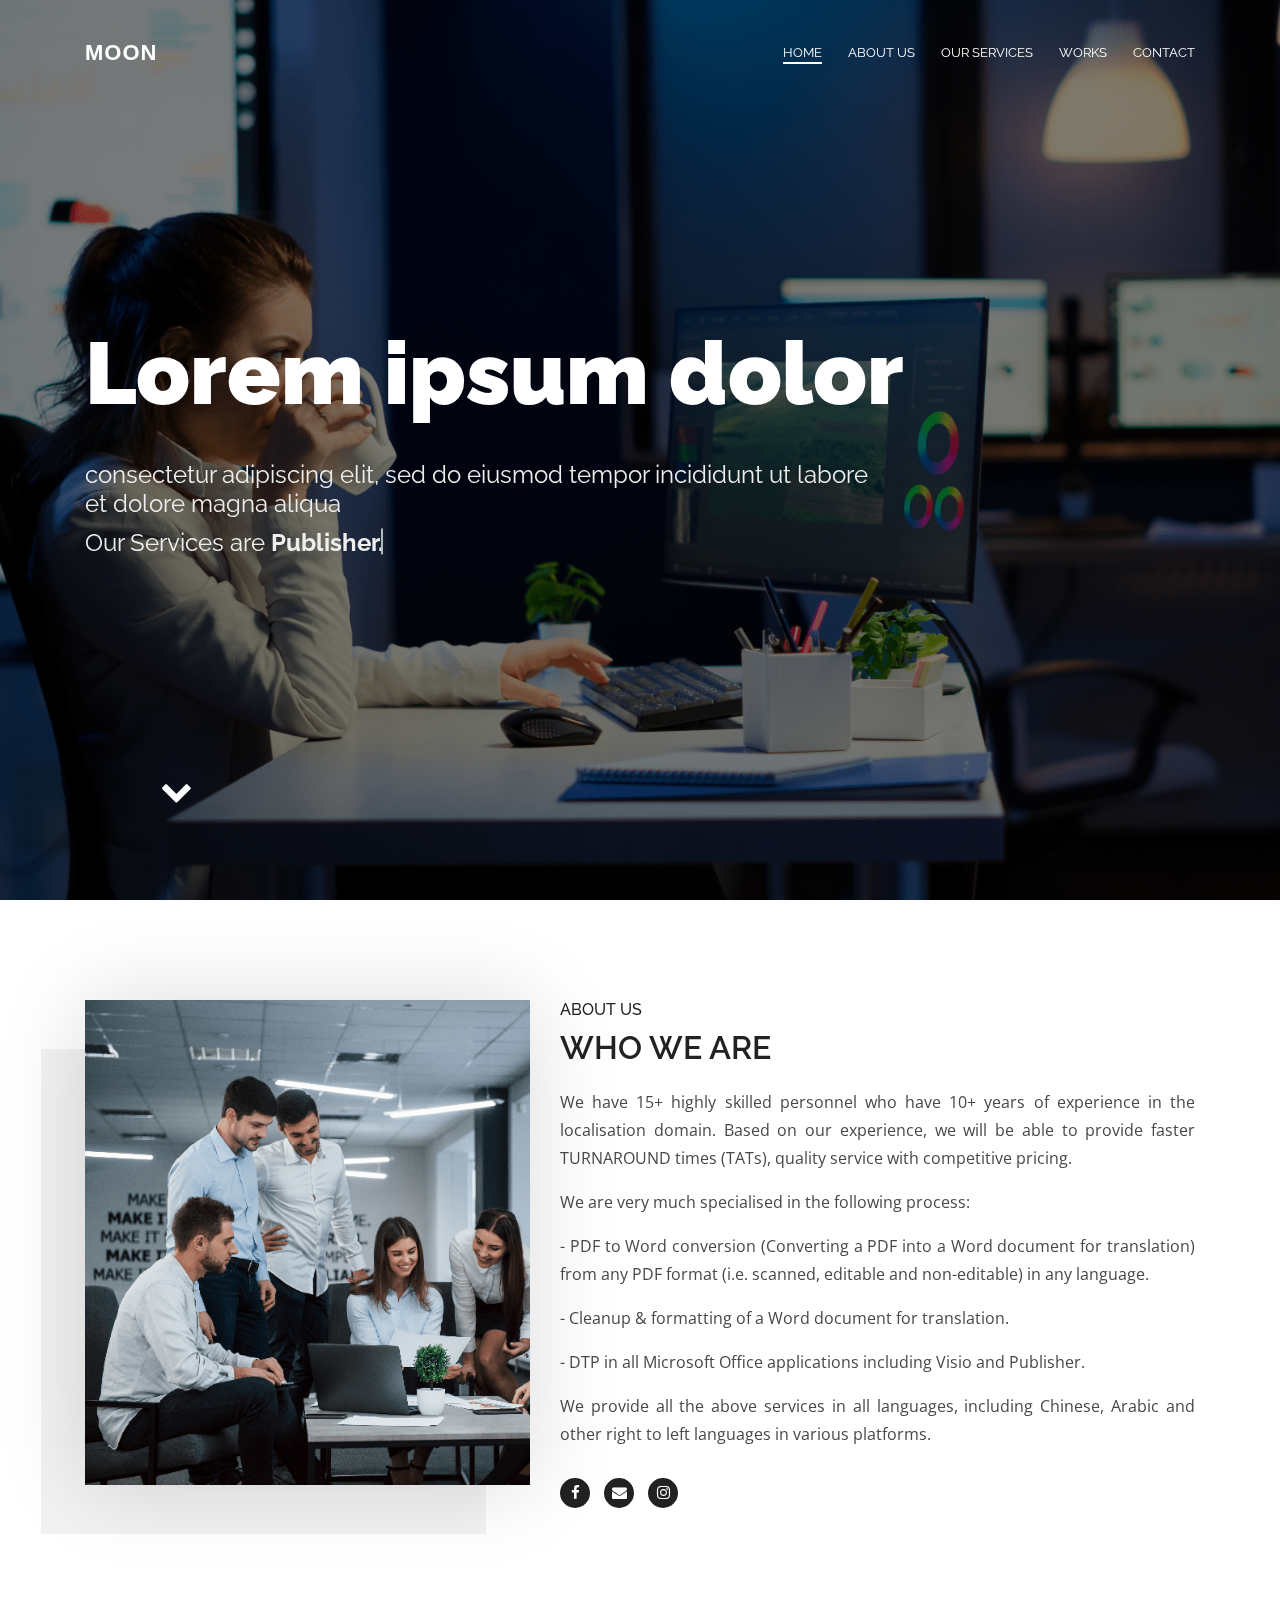
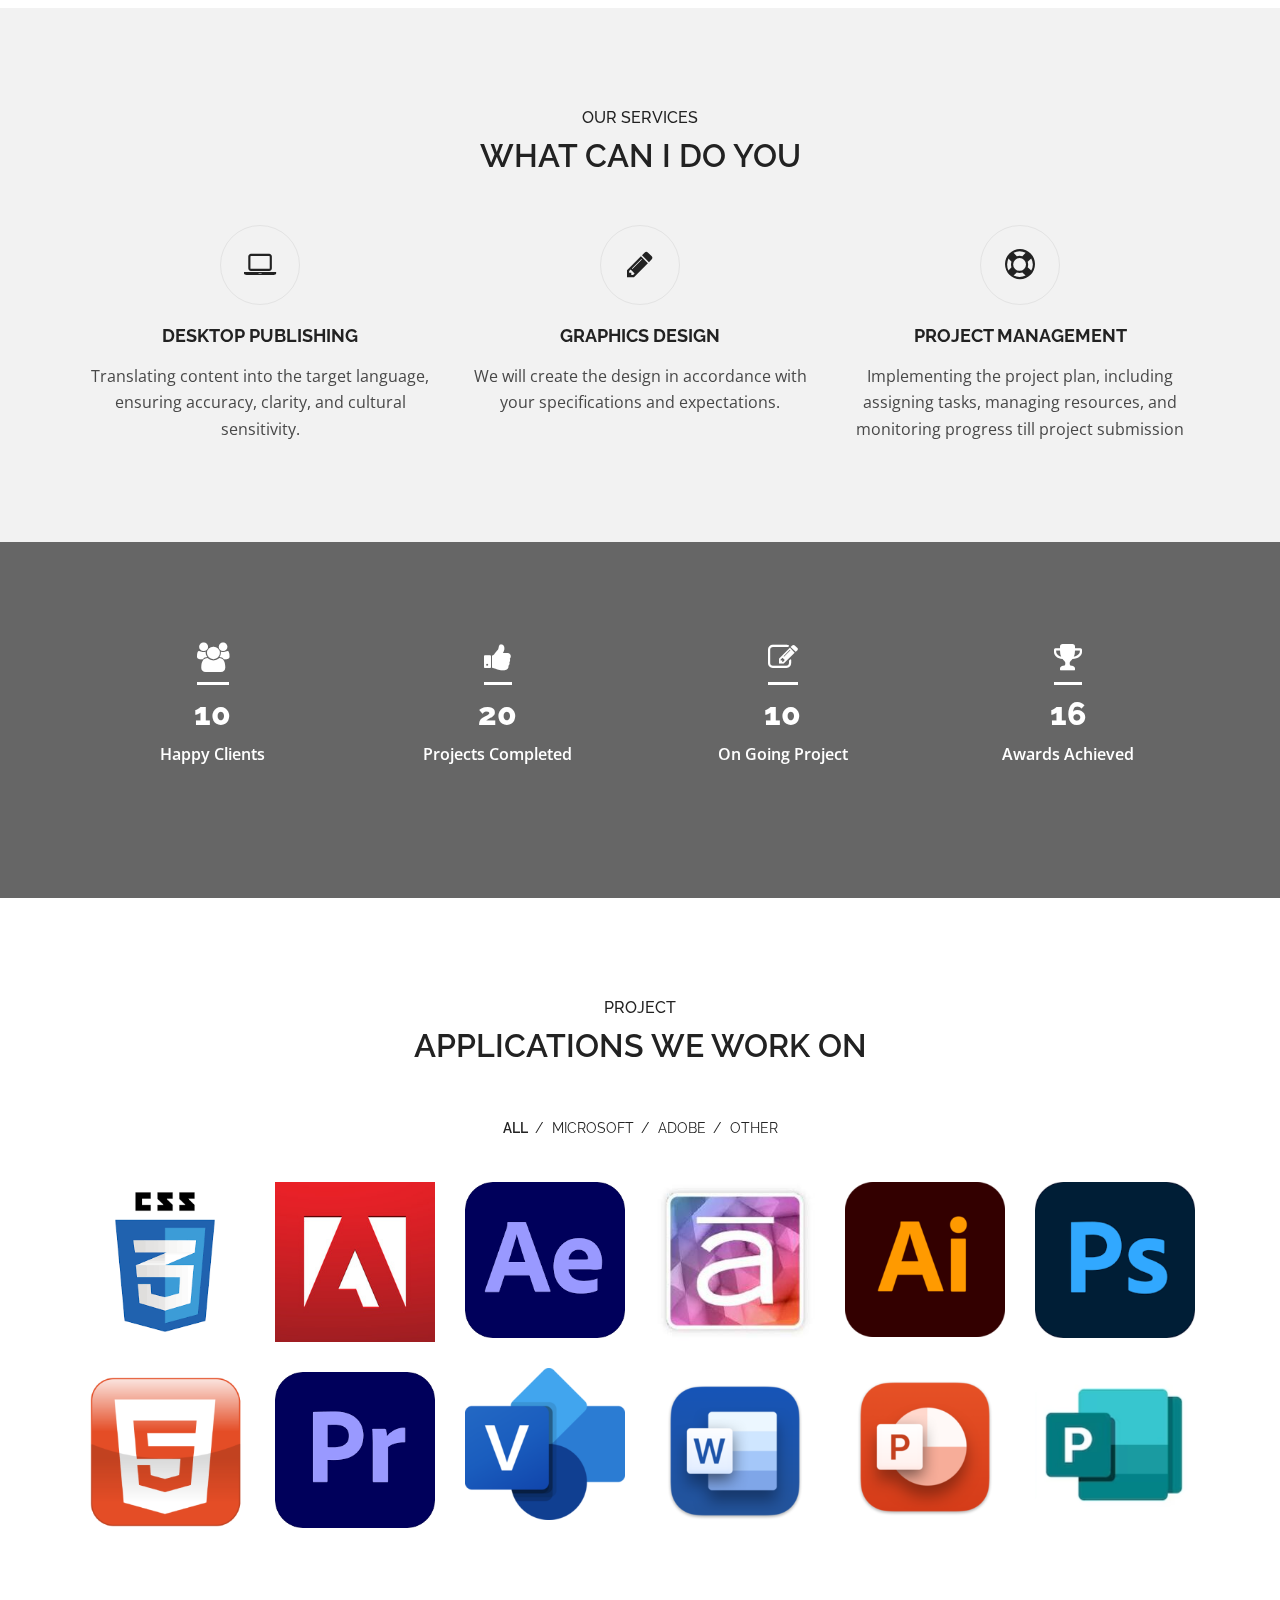
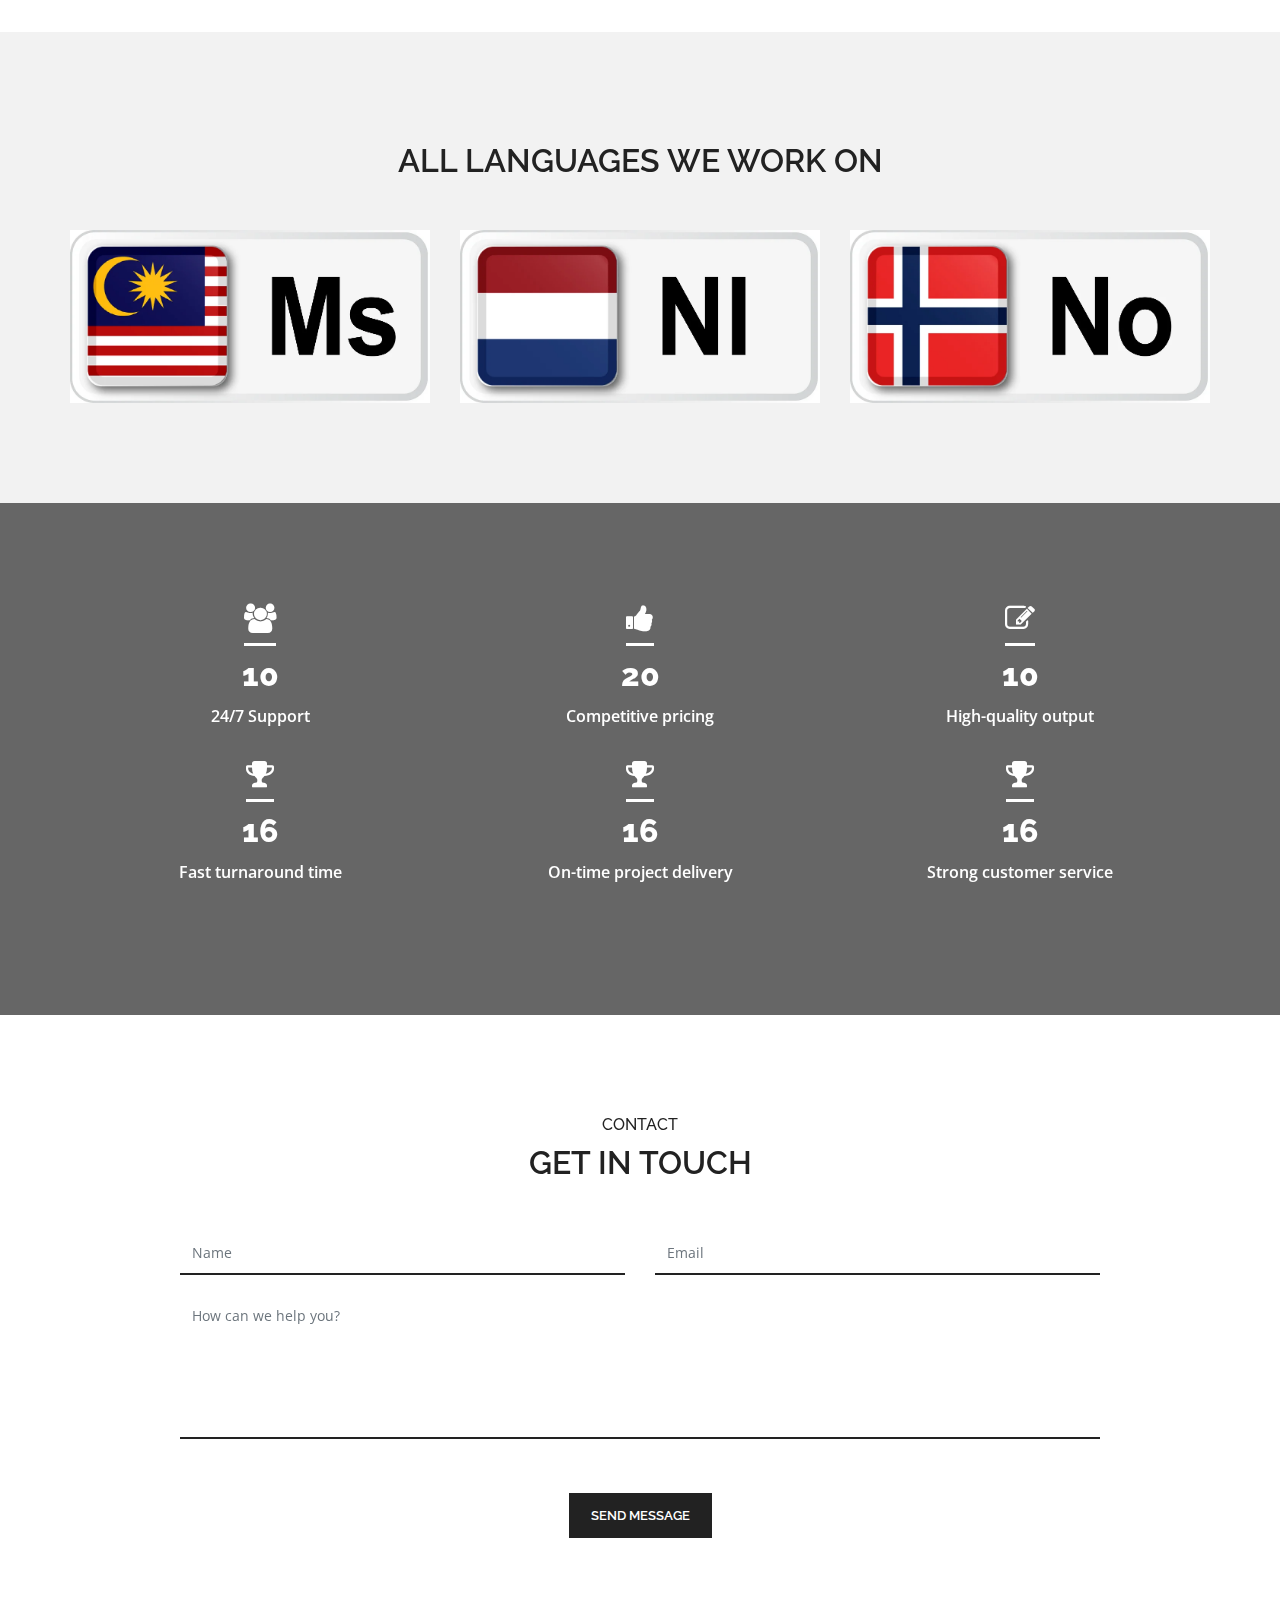
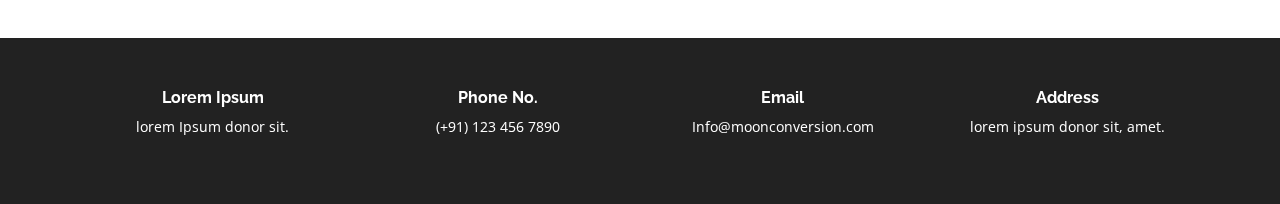
==== index.html @ 44388cb9 "logo changes done" ====
<!DOCTYPE html>
<html lang="en">
<meta http-equiv="content-type" content="text/html;charset=UTF-8" />
    <head>

        <meta charset="utf-8">
        <meta http-equiv="x-ua-compatible" content="ie=edge">
        <meta name="viewport" content="width=device-width, initial-scale=1.0" />
        <meta name="keywords" content="Personal, Portfolio, Creative">
        <meta name="description" content="Kalvin Template">
        <meta name="author" content="cosmos-themes">

        <title>Moon - Precision Publishing</title>
        <link href="images/favicon.png" rel="icon" type="image/png">
        <link rel="stylesheet" href="css/font-awesome.min.css">
        <link rel="stylesheet" href="css/bootstrap.css">
        <link rel="stylesheet" href="css/owl.carousel.min.css">
        <link rel="stylesheet" href="css/owl.theme.default.min.css">
        <link rel="stylesheet" href="css/magnific-popup.css">
        <link href="https://fonts.googleapis.com/css?family=Raleway:200,300,400,500,600,700,800,900%7cOpen+Sans:400,600,700,800" rel="stylesheet">
        <link rel="stylesheet" href="css/style.css">
    </head>
    <body>
        
        <nav class="navbar navbar-expand-lg navbar-dark">
            <div class="container">
                <a class="navbar-brand logo" href="#">
                    Moon 
                </a>
                <button class="navbar-toggler collapsed" type="button" data-toggle="collapse" data-target="#navbarCollapse" aria-controls="navbarCollapse" aria-expanded="false" aria-label="Toggle navigation">
                    <span class="navbar-toggler-icon"></span>
                </button>
                <div class="navbar-collapse collapse" id="navbarCollapse">
                    <ul class="navbar-nav ml-auto">
                        <li class="nav-item">
                            <a href="#" class="nav-link active" data-scroll-nav="0" >Home</a>
                        </li>
                        <li class="nav-item">
                            <a href="#" class="nav-link" data-scroll-nav="1" >About Us</a>
                        </li>
                        <li class="nav-item">
                            <a href="#" class="nav-link" data-scroll-nav="2" >Our Services</a>
                        </li>
                        <li class="nav-item">
                            <a href="#" class="nav-link" data-scroll-nav="3">Works</a>
                        </li>
                        <li class="nav-item">
                            <a href="#" class="nav-link" data-scroll-nav="4">Contact</a>
                        </li>
                    </ul>
                </div>
            </div>
        </nav>
        <section id="home" class="banner" data-scroll-index="0">
            <div class="banner-slider">
                <div id="slides">
                    <div class="slides-container">
                        <img src="images/background/slider-1.png" alt="">
                        <img src="images/background/slider.png" alt="">
                    </div>
                </div>
            </div>
            <div class="container">
                <div class="banner-caption">
                    <h1>Lorem ipsum dolor</h1>
                    <p class="cd-headline clip mt-30">
                        <span>consectetur adipiscing elit, sed do eiusmod tempor incididunt ut labore <br/>et dolore magna aliqua</span><br>
                        <span class="blc">Our Services are</span>
                        <span class="cd-words-wrapper">
                            <b class="is-visible">Publisher.</b>
                            <b>Adobe Photoshop.</b>
                            <b>Adobe Illustrator.</b>
                            <b>Visio.</b>
                            <b>PowerPoint.</b>
                            <b>Storyline.</b>
                            <b>HTML.</b>
                        </span>
                    </p>
                </div>
                <div class="arrow bounce">
                    <a class="fa fa-chevron-down fa-2x" href="#" data-scroll-nav="1"></a>
                </div>
            </div>
        </section>

        <section class="about pt-100 pb-100" data-scroll-index="1">
            <div class="container">
                <div class="row">
                    <div class="col-lg-5 col-md-6">
                        <div class="about-img">
                            <img src="images/about.png" alt="">
                        </div>
                    </div>
                    <div class="col-lg-7 col-md-6">
                        <div class="about-content text-justify">
                            <div class="heading">
                                <h6>About us</h6>
                                <h2>Who we are</h2>
                            </div>
                            <p style="margin-top: -30px;">
                                We have 15+ highly skilled personnel who have 10+ years of experience in the localisation domain. Based on our experience, we will be able to provide faster TURNAROUND times (TATs), quality service with competitive pricing.
                            </p>
                            <p>
                                We are very much specialised in the following process:
                            </p>
                            <p>
                                - PDF to Word conversion (Converting a PDF into a Word document for translation) from any PDF format (i.e. scanned, editable and non-editable) in any language.
                            </p>
                            <p>
                                - Cleanup & formatting of a Word document for translation.
                            </p>
                            <p>
                                - DTP in all Microsoft Office applications including Visio and Publisher.
                            </p>
                            <p>
                                We provide all the above services in all languages, including Chinese, Arabic and other right to left languages in various platforms.
                            </p>
                            <div class="social-icons">
                                <a href="mailto:Info@moonconversion.com"><i class="fa fa-facebook"></i></a>
                                <a href="#"><i class="fa fa-envelope"></i></a>
                                <a href="#"><i class="fa fa-instagram"></i></a>
                            </div>
                        </div>
                    </div>
                </div>
            </div>
        </section>

        <section class="services bg-gray pt-100 pb-50" data-scroll-index="2">
            <div class="container">
                <div class="row">
                    <div class="col">
                        <div class="heading text-center">
                            <h6>Our Services</h6>
                            <h2>What Can i Do you</h2>
                        </div>
                    </div>
                </div>
                <div class="row">
                    <div class="col-md-4">
                        <div class="service-item">
                            <span class="icon">
                                <i class="fa fa-laptop"></i>
                            </span>
                            <h4>Desktop Publishing</h4>
                            <p>Translating content into the target language, ensuring accuracy, clarity, and cultural sensitivity.</p>
                        </div>
                    </div>
                    <div class="col-md-4">
                        <div class="service-item">
                            <span class="icon">
                                <i class="fa fa-pencil"></i>
                            </span>
                            <h4>Graphics Design</h4>
                            <p>We will create the design in accordance with your specifications and expectations.</p>
                        </div>
                    </div>
                    <div class="col-md-4">
                        <div class="service-item">
                            <span class="icon">
                                <i class="fa fa-support"></i>
                            </span>
                            <h4>Project Management</h4>
                            <p>Implementing the project plan, including assigning tasks, managing resources, and monitoring progress till project submission</p>
                        </div>
                    </div>
                </div>
            </div>
        </section>

        <section class="stats pt-100 pb-100" style="background-image: url('images/background/stats-bg.jpg')">
            <div class="container">
                <div class="row">
                    <div class="col-lg-3 col-md-6">
                        <div class="single-stat">
                            <span class="stat-icon">
                                <i class="fa fa-users" aria-hidden="true"></i>
                            </span>
                            <h2 class="counter" data-count="100">10</h2>
                            <p>Happy Clients</p>
                        </div>
                    </div>
                    <div class="col-lg-3 col-md-6">
                        <div class="single-stat">
                            <span class="stat-icon">
                                <i class="fa fa-thumbs-up" aria-hidden="true"></i>
                            </span>
                            <h2 class="counter" data-count="70">20</h2>
                            <p>Projects Completed</p>
                        </div>
                    </div>
                    <div class="col-lg-3 col-md-6">
                        <div class="single-stat">
                            <span class="stat-icon">
                                <i class="fa fa-edit" aria-hidden="true"></i>
                            </span>
                            <h2 class="counter" data-count="20">10</h2>
                            <p>On Going Project</p>
                        </div>
                    </div>
                    <div class="col-lg-3 col-md-6">
                        <div class="single-stat">
                            <span class="stat-icon">
                                <i class="fa fa-trophy" aria-hidden="true"></i>
                            </span>
                            <h2 class="counter" data-count="160">16</h2>
                            <p>Awards Achieved</p>
                        </div>
                    </div>
                </div>
            </div>
        </section>

        <section class="portfolio pt-100 pb-70" data-scroll-index="3">
            <div class="container">
                <div class="row">
                    <div class="col">
                        <div class="heading text-center">
                            <h6>Project</h6>
                            <h2>Applications We Work on</h2>
                        </div>
                        <div class="portfolio-filter text-center">
                            <ul>
                                <li class="sel-item" data-filter="*">All</li>
                                <li data-filter=".microsoft">Microsoft</li>
                                <li data-filter=".adobe">Adobe</li>
                                <li data-filter=".other">Other</li>
                            </ul>
                        </div>
                    </div>
                </div>
                <div class="row portfolio-items">
                    <div class="col-lg-2 col-md-6 item other">
                        <div class="item-content">
                            <img src="images/portfolio/1.png" alt="">
                        </div>
                    </div>
                    <div class="col-lg-2 col-md-6 item adobe">
                        <div class="item-content">
                            <img src="images/portfolio/2.jpg" alt="">
                        </div>
                    </div>
                    <div class="col-lg-2 col-md-6 item adobe">
                        <div class="item-content">
                            <img src="images/portfolio/3.png" alt="">
                        </div>
                    </div>
                    <div class="col-lg-2 col-md-6 item other">
                        <div class="item-content">
                            <img src="images/portfolio/4.jpg" alt="">
                        </div>
                    </div>
                    <div class="col-lg-2 col-md-6 item microsoft">
                        <div class="item-content">
                            <img src="images/portfolio/6.png" alt="">
                        </div>
                    </div>
                    <div class="col-lg-2 col-md-6 item adobe">
                        <div class="item-content">
                            <img src="images/portfolio/7.png" alt="">
                        </div>
                    </div>
                    <div class="col-lg-2 col-md-6 item microsoft">
                        <div class="item-content">
                            <img src="images/portfolio/8.png" alt="">
                        </div>
                    </div>
                    <div class="col-lg-2 col-md-6 item microsoft">
                        <div class="item-content">
                            <img src="images/portfolio/9.png" alt="">
                        </div>
                    </div>
                    <div class="col-lg-2 col-md-6 item microsoft">
                        <div class="item-content">
                            <img src="images/portfolio/10.png" alt="">
                        </div>
                    </div>
                    <div class="col-lg-2 col-md-6 item microsoft">
                        <div class="item-content">
                            <img src="images/portfolio/11.png" alt="">
                        </div>
                    </div>
                    <div class="col-lg-2 col-md-6 item other">
                        <div class="item-content">
                            <img src="images/portfolio/12.png" alt="">
                        </div>
                    </div>
                    <div class="col-lg-2 col-md-6 item adobe">
                        <div class="item-content">
                            <img src="images/portfolio/13.png" alt="">
                        </div>
                    </div>
                </div>
            </div>
        </section>

        <section class="blogs pt-100 pb-100 bg-gray" data-scroll-index="4">
            <div class="container">
                <div class="row">
                    <div class="col text-center">
                        <div class="heading text-center">
                            <h6></h6>
                            <h2>All Languages We Work on</h2>
                        </div>
                    </div>
                </div>
                <div class="row">
                    <div class="owl-carousel owl-theme">
                        <div class="blog-item">
                            <div class="blog-img">
                                <a href="#">
                                    <img src="images/portfolio/1.webp" alt="">
                                </a>
                            </div>
                        </div>
                        <div class="blog-item">
                            <div class="blog-img">
                                <a href="#">
                                    <img src="images/portfolio/2.webp" alt="">
                                </a>
                            </div>
                        </div>
                        <div class="blog-item">
                            <div class="blog-img">
                                <a href="#">
                                    <img src="images/portfolio/3.webp" alt="">
                                </a>
                            </div>
                        </div>
                        <div class="blog-item">
                            <div class="blog-img">
                                <a href="#">
                                    <img src="images/portfolio/4.webp" alt="">
                                </a>
                            </div>
                        </div>
                        <div class="blog-item">
                            <div class="blog-img">
                                <a href="#">
                                    <img src="images/portfolio/5.webp" alt="">
                                </a>
                            </div>
                        </div>
                        <div class="blog-item">
                            <div class="blog-img">
                                <a href="#">
                                    <img src="images/portfolio/6.webp" alt="">
                                </a>
                            </div>
                        </div>
                        <div class="blog-item">
                            <div class="blog-img">
                                <a href="#">
                                    <img src="images/portfolio/7.webp" alt="">
                                </a>
                            </div>
                        </div>
                        <div class="blog-item">
                            <div class="blog-img">
                                <a href="#">
                                    <img src="images/portfolio/8.webp" alt="">
                                </a>
                            </div>
                        </div>
                        <div class="blog-item">
                            <div class="blog-img">
                                <a href="#">
                                    <img src="images/portfolio/9.webp" alt="">
                                </a>
                            </div>
                        </div>
                        <div class="blog-item">
                            <div class="blog-img">
                                <a href="#">
                                    <img src="images/portfolio/10.webp" alt="">
                                </a>
                            </div>
                        </div>
                        <div class="blog-item">
                            <div class="blog-img">
                                <a href="#">
                                    <img src="images/portfolio/11.webp" alt="">
                                </a>
                            </div>
                        </div>
                        <div class="blog-item">
                            <div class="blog-img">
                                <a href="#">
                                    <img src="images/portfolio/12.webp" alt="">
                                </a>
                            </div>
                        </div>
                        <div class="blog-item">
                            <div class="blog-img">
                                <a href="#">
                                    <img src="images/portfolio/13.webp" alt="">
                                </a>
                            </div>
                        </div>
                        <div class="blog-item">
                            <div class="blog-img">
                                <a href="#">
                                    <img src="images/portfolio/14.webp" alt="">
                                </a>
                            </div>
                        </div>
                        <div class="blog-item">
                            <div class="blog-img">
                                <a href="#">
                                    <img src="images/portfolio/15.webp" alt="">
                                </a>
                            </div>
                        </div>
                        <div class="blog-item">
                            <div class="blog-img">
                                <a href="#">
                                    <img src="images/portfolio/16.webp" alt="">
                                </a>
                            </div>
                        </div>
                        <div class="blog-item">
                            <div class="blog-img">
                                <a href="#">
                                    <img src="images/portfolio/17.webp" alt="">
                                </a>
                            </div>
                        </div><div class="blog-item">
                            <div class="blog-img">
                                <a href="#">
                                    <img src="images/portfolio/18.webp" alt="">
                                </a>
                            </div>
                        </div>
                        <div class="blog-item">
                            <div class="blog-img">
                                <a href="#">
                                    <img src="images/portfolio/19.webp" alt="">
                                </a>
                            </div>
                        </div>
                        <div class="blog-item">
                            <div class="blog-img">
                                <a href="#">
                                    <img src="images/portfolio/20.webp" alt="">
                                </a>
                            </div>
                        </div>
                        <div class="blog-item">
                            <div class="blog-img">
                                <a href="#">
                                    <img src="images/portfolio/21.webp" alt="">
                                </a>
                            </div>
                        </div>
                        <div class="blog-item">
                            <div class="blog-img">
                                <a href="#">
                                    <img src="images/portfolio/22.webp" alt="">
                                </a>
                            </div>
                        </div>
                        <div class="blog-item">
                            <div class="blog-img">
                                <a href="#">
                                    <img src="images/portfolio/23.webp" alt="">
                                </a>
                            </div>
                        </div>
                        <div class="blog-item">
                            <div class="blog-img">
                                <a href="#">
                                    <img src="images/portfolio/24.webp" alt="">
                                </a>
                            </div>
                        </div>
                        <div class="blog-item">
                            <div class="blog-img">
                                <a href="#">
                                    <img src="images/portfolio/25.webp" alt="">
                                </a>
                            </div>
                        </div>
                        <div class="blog-item">
                            <div class="blog-img">
                                <a href="#">
                                    <img src="images/portfolio/26.webp" alt="">
                                </a>
                            </div>
                        </div>
                        <div class="blog-item">
                            <div class="blog-img">
                                <a href="#">
                                    <img src="images/portfolio/27.webp" alt="">
                                </a>
                            </div>
                        </div>
                        <div class="blog-item">
                            <div class="blog-img">
                                <a href="#">
                                    <img src="images/portfolio/28.webp" alt="">
                                </a>
                            </div>
                        </div>
                        <div class="blog-item">
                            <div class="blog-img">
                                <a href="#">
                                    <img src="images/portfolio/29.webp" alt="">
                                </a>
                            </div>
                        </div>
                    </div>
                </div>
                
            </div>
        </section>
       
        <section class="stats pt-100 pb-100" style="background-image: url('images/background/stats-bg.jpg')">
            <div class="container">
                <div class="row">
                    <div class="col-lg-4 col-md-6">
                        <div class="single-stat">
                            <span class="stat-icon">
                                <i class="fa fa-users" aria-hidden="true"></i>
                            </span>
                            <h2 class="counter" data-count="100">10</h2>
                            <p>24/7 Support</p>
                        </div>
                    </div>
                    <div class="col-lg-4 col-md-6">
                        <div class="single-stat">
                            <span class="stat-icon">
                                <i class="fa fa-thumbs-up" aria-hidden="true"></i>
                            </span>
                            <h2 class="counter" data-count="70">20</h2>
                            <p>Competitive pricing</p>
                        </div>
                    </div>
                    <div class="col-lg-4 col-md-6">
                        <div class="single-stat">
                            <span class="stat-icon">
                                <i class="fa fa-edit" aria-hidden="true"></i>
                            </span>
                            <h2 class="counter" data-count="20">10</h2>
                            <p>High-quality output</p>
                        </div>
                    </div>
                    <div class="col-lg-4 col-md-6">
                        <div class="single-stat">
                            <span class="stat-icon">
                                <i class="fa fa-trophy" aria-hidden="true"></i>
                            </span>
                            <h2 class="counter" data-count="160">16</h2>
                            <p>Fast turnaround time</p>
                        </div>
                    </div>
                    <div class="col-lg-4 col-md-6">
                        <div class="single-stat">
                            <span class="stat-icon">
                                <i class="fa fa-trophy" aria-hidden="true"></i>
                            </span>
                            <h2 class="counter" data-count="160">16</h2>
                            <p>On-time project delivery</p>
                        </div>
                    </div>
                    <div class="col-lg-4 col-md-6">
                        <div class="single-stat">
                            <span class="stat-icon">
                                <i class="fa fa-trophy" aria-hidden="true"></i>
                            </span>
                            <h2 class="counter" data-count="160">16</h2>
                            <p>Strong customer service</p>
                        </div>
                    </div>
                </div>
            </div>
        </section>
        <!-- <section class="testimonials pt-100 pb-100" style="background-image: url('images/background/testimonials-bg.jpg')">
            <div class="container">
                <div class="row">
                    <div class="col-lg-10 offset-lg-1">
                        <div class="owl-carousel owl-theme text-center">
                            <div class="testimonial-item">
                                <div class="author-img">
                                    <img src="images/testimonial/img-1.jpg" alt="">
                                </div>
                                <h5>Mr John Doe</h5>
                                <span>Creative Director</span>
                                <p>Dolor facilis veritatis doloremque dicta eos Voluptate earum nulla ad et esse Saepe asperiores nisi facere ipsam corporis. Dolorem praesentium tenetur tempore dolorem illum autem? Veritatis fuga quasi sunt tenetur. Expedita id eaque incidunt beatae nesciunt! In similique exercitationem tempore excepturi placeat Nostrum ducimus dicta temporibus quas!</p>
                            </div>
                            <div class="testimonial-item">
                                <div class="author-img">
                                    <img src="images/testimonial/img-1.jpg" alt="">
                                </div>
                                <h5>Mr John Doe</h5>
                                <span>Creative Director</span>
                                <p>Dolor facilis veritatis doloremque dicta eos Voluptate earum nulla ad et esse Saepe asperiores nisi facere ipsam corporis. Dolorem praesentium tenetur tempore dolorem illum autem? Veritatis fuga quasi sunt tenetur. Expedita id eaque incidunt beatae nesciunt! In similique exercitationem tempore excepturi placeat Nostrum ducimus dicta temporibus quas!</p>
                            </div>
                            <div class="testimonial-item">
                                <div class="author-img">
                                    <img src="images/testimonial/img-1.jpg" alt="">
                                </div>
                                <h5>Mr John Doe</h5>
                                <span>Creative Director</span>
                                <p>Dolor facilis veritatis doloremque dicta eos Voluptate earum nulla ad et esse Saepe asperiores nisi facere ipsam corporis. Dolorem praesentium tenetur tempore dolorem illum autem? Veritatis fuga quasi sunt tenetur. Expedita id eaque incidunt beatae nesciunt! In similique exercitationem tempore excepturi placeat Nostrum ducimus dicta temporibus quas!</p>
                            </div>
                        </div>
                    </div>
                </div>
            </div>
        </section> --> 

        <section class="contact pt-100 pb-100" data-scroll-index="5">
            <div class="container">
                <div class="row">
                    <div class="col text-center">
                        <div class="heading">
                            <h6>Contact</h6>
                            <h2>Get In Touch</h2>
                        </div>
                    </div>
                </div>
                <div class="row">
                    <div class="col-lg-10 offset-lg-1">
                        <form id='contact-form' method='POST'><input type='hidden' name='form-name' value='contactForm' />
                            <div class="row">
                                <div class="col-md-6 form-group">
                                    <input type="text" class="form-control con-validate" id="contact-name" placeholder="Name" minlength=3 >
                                </div>
                                <div class="col-md-6 form-group">
                                    <input type="email" class="form-control con-validate" id="contact-email" placeholder="Email" >
                                </div>
                                <div class="col-md-12 form-group">
                                    <textarea class="form-control con-validate" id="contact-message" placeholder="How can we help you?" rows=6 ></textarea>
                                </div>
                                <div class="col-md-12 text-center">
                                    <button id="contact-submit" class="mt-30 main-btn">
                                        Send Message
                                    </button>
                                </div>
                            </div>
                        </form>
                    </div>
                </div>
            </div>
        </section>
        
        <footer class="pt-50 pb-50">
            <div class="container">
                <div class="row text-center">
                    <div class="col-md-3 col-sm-6">
                        <div class="contact-info">
                            <h5>Lorem Ipsum</h5>
                            <p>lorem Ipsum donor sit.</p>
                        </div>
                    </div>
                    <div class="col-md-3 col-sm-6">
                        <div class="contact-info">
                            <h5>Phone No.</h5>
                            <p>(+91) 123 456 7890</p>
                        </div>
                    </div>
                    <div class="col-md-3 col-sm-6">
                        <div class="contact-info">
                            <h5>Email</h5>
                            <p>Info@moonconversion.com</p>
                        </div>
                    </div>
                    <div class="col-md-3 col-sm-6">
                        <div class="contact-info">
                            <h5>Address</h5>
                            <p>lorem ipsum donor sit, amet.</p>
                        </div>
                    </div>
                </div>
            </div>
        </footer>
       
        <script src="js/jquery.min.js"></script>
        <script src="js/bootstrap.min.js"></script>
        <script src="js/jquery.stellar.js"></script>
        <script src="js/animated.headline.js"></script>
        <script src="js/owl.carousel.min.js"></script>
        <script src="js/scrollIt.min.js"></script>
        <script src="js/isotope.pkgd.min.js"></script>
        <script src="js/jquery.magnific-popup.min.js"></script>
        <script src="js/jquery.superslides.min.js"></script>
        <script src="js/main.js"></script>
        <script>
        //Super Slider
        $('#slides').superslides({
            animation: 'fade',
            play: 3000
        });
        </script>
    </body>
</html>
---- css/style.css ----
* {
    -webkit-box-sizing: border-box;
    box-sizing: border-box;
    padding: 0;
    margin: 0;
    text-decoration: none !important;
    list-style: none !important;
    outline: none !important;
}

h1,
h2,
h3,
h4,
h5,
h6 {
    color: #222;
}

img {
    width: 100%;
    height: auto;
}

a,
a:hover,
a:focus {
    color: inherit;
}

body {
    font-family: "Raleway", san-serif;
    position: relative;
    font-size: 16px;
    line-height: 1.65;
    color: #484848;
    -webkit-font-smoothing: antialiased;
}

p {
    font-size: 16px;
    line-height: 1.65;
    font-family: "Open Sans", sans-serif;
}

span {
    display: inline-block;
}



.mt-0 {
    margin-top: 0 !important;
}
.mt-5 {
    margin-top: 5px !important;
}
.mt-10 {
    margin-top: 10px !important;
}
.mt-15 {
    margin-top: 15px !important;
}
.mt-20 {
    margin-top: 20px !important;
}
.mt-25 {
    margin-top: 25px !important;
}
.mt-30 {
    margin-top: 30px !important;
}
.mt-35 {
    margin-top: 35px !important;
}
.mt-40 {
    margin-top: 40px !important;
}
.mt-45 {
    margin-top: 45px !important;
}
.mt-50 {
    margin-top: 50px !important;
}
.mt-55 {
    margin-top: 55px !important;
}
.mt-60 {
    margin-top: 60px !important;
}
.mt-62 {
    margin-top: 62px !important;
}
.mt-65 {
    margin-top: 65px !important;
}
.mt-70 {
    margin-top: 70px !important;
}
.mt-75 {
    margin-top: 75px !important;
}
.mt-80 {
    margin-top: 80px !important;
}
.mt-85 {
    margin-top: 85px !important;
}
.mt-90 {
    margin-top: 90px !important;
}
.mt-95 {
    margin-top: 95px !important;
}
.mt-100 {
    margin-top: 100px !important;
}

.mb-0 {
    margin-bottom: 0 !important;
}
.mb-5 {
    margin-bottom: 5px !important;
}
.mb-10 {
    margin-bottom: 10px !important;
}
.mb-15 {
    margin-bottom: 15px !important;
}
.mb-20 {
    margin-bottom: 20px !important;
}
.mb-25 {
    margin-bottom: 25px !important;
}
.mb-30 {
    margin-bottom: 30px !important;
}
.mb-35 {
    margin-bottom: 35px !important;
}
.mb-40 {
    margin-bottom: 40px !important;
}
.mb-45 {
    margin-bottom: 45px !important;
}
.mb-50 {
    margin-bottom: 50px !important;
}
.mb-55 {
    margin-bottom: 55px !important;
}
.mb-60 {
    margin-bottom: 60px !important;
}
.mb-62 {
    margin-bottom: 62px !important;
}
.mb-65 {
    margin-bottom: 65px !important;
}
.mb-70 {
    margin-bottom: 70px !important;
}
.mb-75 {
    margin-bottom: 75px !important;
}
.mb-80 {
    margin-bottom: 80px !important;
}
.mb-85 {
    margin-bottom: 85px !important;
}
.mb-90 {
    margin-bottom: 90px !important;
}
.mb-95 {
    margin-bottom: 95px !important;
}
.mb-100 {
    margin-bottom: 100px !important;
}
.m-0 {
    margin: 0px !important;
}

.pt-0 {
    padding-top: 0 !important;
}
.pt-5 {
    padding-top: 5px !important;
}
.pt-10 {
    padding-top: 10px !important;
}
.pt-15 {
    padding-top: 15px !important;
}
.pt-20 {
    padding-top: 20px !important;
}
.pt-25 {
    padding-top: 25px !important;
}
.pt-30 {
    padding-top: 30px !important;
}
.pt-35 {
    padding-top: 35px !important;
}
.pt-40 {
    padding-top: 40px !important;
}
.pt-45 {
    padding-top: 45px !important;
}
.pt-50 {
    padding-top: 50px !important;
}
.pt-55 {
    padding-top: 55px !important;
}
.pt-60 {
    padding-top: 60px !important;
}
.pt-65 {
    padding-top: 65px !important;
}
.pt-70 {
    padding-top: 70px !important;
}
.pt-75 {
    padding-top: 75px !important;
}
.pt-80 {
    padding-top: 80px !important;
}
.pt-85 {
    padding-top: 85px !important;
}
.pt-90 {
    padding-top: 90px !important;
}
.pt-95 {
    padding-top: 95px !important;
}
.pt-100 {
    padding-top: 100px !important;
}

.pb-0 {
    padding-bottom: 0 !important;
}
.pb-5 {
    padding-bottom: 5px !important;
}
.pb-10 {
    padding-bottom: 10px !important;
}
.pb-15 {
    padding-bottom: 15px !important;
}
.pb-20 {
    padding-bottom: 20px !important;
}
.pb-25 {
    padding-bottom: 25px !important;
}
.pb-30 {
    padding-bottom: 30px !important;
}
.pb-35 {
    padding-bottom: 35px !important;
}
.pb-40 {
    padding-bottom: 40px !important;
}
.pb-45 {
    padding-bottom: 45px !important;
}
.pb-50 {
    padding-bottom: 50px !important;
}
.pb-55 {
    padding-bottom: 55px !important;
}
.pb-60 {
    padding-bottom: 60px !important;
}
.pb-65 {
    padding-bottom: 65px !important;
}
.pb-70 {
    padding-bottom: 70px !important;
}
.pb-75 {
    padding-bottom: 75px !important;
}
.pb-80 {
    padding-bottom: 80px !important;
}
.pb-85 {
    padding-bottom: 85px !important;
}
.pb-90 {
    padding-bottom: 90px !important;
}
.pb-95 {
    padding-bottom: 95px !important;
}
.pb-100 {
    padding-bottom: 100px !important;
}
.p-0 {
    padding: 0 !important;
}

.heading {
    margin-bottom: 50px;
}

.heading h6 {
    font-size: 16px;
    font-weight: 500;
    margin-bottom: 10px;
    text-transform: uppercase;
}

.heading h2 {
    font-size: 32px;
    font-weight: 600;
    text-transform: uppercase;
}

.owl-theme .owl-dot span {
    width: 20px !important;
}

.bg-gray {
    background-color: #f2f2f2;
}

.main-btn {
    display: inline-block;
    background-color: #222;
    padding: 10px 20px;
    border: 2px solid #222;
    color: #fff;
    text-transform: uppercase;
    -webkit-transition: .2s background-color ease;
    -o-transition: .2s background-color ease;
    transition: .2s background-color ease;
    font-size: 13px;
    font-weight: 600;
    cursor: pointer;
}

.main-btn:hover {
    color: #222;
    background-color: transparent;
}

.bread-crumb a {
    color: #fff;
    display: inline-block;
    margin: 0 10px;
    position: relative;
    font-size: 14px;
    text-transform: uppercase;
}

.bread-crumb a:before {
    content: "/";
    position: absolute;
    right: -15px;
}

.bread-crumb a:last-child:before {
    display: none;
}

blockquote {
    font-size: 15px;
    color: #222;
    border-left: 4px solid #222;
    padding-left: 20px;
    margin: 40px 0;
    font-weight: 500;
}

.preloader {
    position: fixed;
    background-color: #fff;
    z-index: 9999;
    height: 100%;
    width: 100%;
    -webkit-transition: .1s all ease;
    -o-transition: .1s all ease;
    transition: .1s all ease;
    -webkit-transition-delay: .5s;
    -o-transition-delay: .5s;
    transition-delay: .5s;
}

.preloader.loaded {
    opacity: 0;
    visibility: hidden;
}

.preloader:before,
.preloader:after {
    content: "";
    position: absolute;
    height: 50%;
    width: 100%;
    background-color: #222;
    -webkit-transition: .5s all ease;
    -o-transition: .5s all ease;
    transition: .5s all ease;
}

.preloader:before {
    top: 0;
    left: 0;
}

.preloader:after {
    bottom: 0;
    left: 0;
}

.preloader.loaded:before,
.preloader.loaded:after {
    height: 0%;
}

.preloader .loader {
    width: 50px;
    height: 50px;
    -webkit-border-radius: 50%;
    border-radius: 50%;
    position: fixed;
    top: 50%;
    left: 50%;
    -webkit-transform: translate(-50%, -50%);
    -ms-transform: translate(-50%, -50%);
    transform: translate(-50%, -50%);
    z-index: 1;
    background-color: #fff;
    -webkit-transition: .2s all ease;
    -o-transition: .2s all ease;
    transition: .2s all ease;
    -webkit-animation: 1s infinite ease-in-out;
    animation: 1s infinite ease-in-out;
}

.preloader .loader:before,
.preloader .loader:after {
    -webkit-animation: .8s infinite ease-in-out;
    animation: .8s infinite ease-in-out;
    width: 100%;
    height: 100%;
    -webkit-border-radius: 50%;
    border-radius: 50%;
    position: absolute;
    top: 0;
    left: 0;
}

.preloader .loader:before {
    content: '';
    border: 10px solid #222;
    top: -10px;
    left: -10px;
    -webkit-box-sizing: content-box;
    box-sizing: content-box;
    -webkit-animation-name: anim-loader;
    animation-name: anim-loader;
}

.preloader.loaded .loader {
    opacity: 0;
}

@-webkit-keyframes anim-loader {
    0% {
        -webkit-transform: scale(0);
        transform: scale(0);
    }
    100% {
        -webkit-transform: scale(1);
        transform: scale(1);
    }
}

@keyframes anim-loader {
    0% {
        -webkit-transform: scale(0);
        transform: scale(0);
    }
    100% {
        -webkit-transform: scale(1);
        transform: scale(1);
    }
}

nav.navbar {
    position: absolute;
    width: 100%;
    top: 0;
    z-index: 999;
    padding-top: 30px;
    padding-bottom: 20px;
    -webkit-transition: all .5s ease;
    -o-transition: all .5s ease;
    transition: all .5s ease;
}

nav.navbar .logo {
    font-size: 22px;
    font-weight: 800;
    text-transform: uppercase;
    letter-spacing: 1px;
    color: #fff;
    font-family: 'Montserrat', sans-serif;
}

nav.navbar .navbar-toggler {
    border: 0;
}

nav.navbar .navbar-toggler .navbar-toggler-icon {
    background-image: url("data:image/svg+xml;charset=utf8,%3Csvg viewBox='0 0 32 32' xmlns='http://www.w3.org/2000/svg'%3E%3Cpath stroke='rgba(255,255,255, 1)' stroke-width='2' stroke-linecap='round' stroke-miterlimit='10' d='M4 8h24M4 16h24M4 24h24'/%3E%3C/svg%3E");
}

nav.navbar .nav-item {
    font-size: 13px;
    font-weight: 400;
    padding-right: 13px;
    padding-left: 13px;
    color: #fff;
    text-transform: uppercase;
}

nav.navbar .nav-item:first-child {
    padding-left: 0;
}

nav.navbar .nav-item:last-child {
    padding-right: 0;
}

nav.navbar .nav-item .nav-link {
    color: #fff;
    position: relative;
    text-decoration: none;
    padding: 0;
}

nav.navbar .nav-item .nav-link:before {
    content: "";
    position: absolute;
    width: 100%;
    height: 2px;
    bottom: 0;
    left: 0;
    background-color: #fff;
    visibility: hidden;
    -webkit-transform: scaleX(0);
    -ms-transform: scaleX(0);
    transform: scaleX(0);
    -webkit-transition: all 0.3s ease-in-out 0s;
    -o-transition: all 0.3s ease-in-out 0s;
    transition: all 0.3s ease-in-out 0s;
}

nav.navbar .nav-item .nav-link.active:before {
    visibility: visible;
    -webkit-transform: scaleX(1);
    -ms-transform: scaleX(1);
    transform: scaleX(1);
}

nav.navbar .nav-item .nav-link.last-active:before {
    visibility: visible;
    -webkit-transform: scaleX(1);
    -ms-transform: scaleX(1);
    transform: scaleX(1);
}

nav.fixed-top {
    position: fixed;
    padding-top: 13px;
    padding-bottom: 13px;
    background-color: #fff;
    -webkit-box-shadow: 0px 0px 18px 1px rgba(0, 0, 0, 0.1);
    box-shadow: 0px 0px 18px 1px rgba(0, 0, 0, 0.1);
}

nav.fixed-top .logo {
    color: #000;
}

nav.fixed-top .logo:focus,
nav.fixed-top .logo:hover {
    color: #000;
}

nav.fixed-top .navbar-toggler .navbar-toggler-icon {
    background-image: url("data:image/svg+xml;charset=utf8,%3Csvg viewBox='0 0 32 32' xmlns='http://www.w3.org/2000/svg'%3E%3Cpath stroke='rgba(0,0,0, 1)' stroke-width='2' stroke-linecap='round' stroke-miterlimit='10' d='M4 8h24M4 16h24M4 24h24'/%3E%3C/svg%3E");
}

nav.fixed-top .nav-item {
    color: #000;
}

nav.fixed-top .nav-item .nav-link {
    color: #000 !important;
}

nav.fixed-top .nav-item .nav-link:before {
    background-color: #000;
}

.banner {
    width: 100%;
    -webkit-background-size: cover;
    background-size: cover;
    background-repeat: no-repeat;
    position: relative;
    overflow: hidden;
}

.banner:after {
    content: " ";
    position: absolute;
    top: 0;
    bottom: 0;
    left: 0;
    right: 0;
    background-color: #000;
    z-index: 2;
    opacity: .5;
}

.banner .banner-caption {
    top: 50%;
    position: absolute;
    color: #fff;
    z-index: 11;
    width: 100%;
    -webkit-transform: translateY(-50%);
    -ms-transform: translateY(-50%);
    transform: translateY(-50%);
}

.banner .banner-caption h1 {
    font-size: 88px;
    font-weight: 900;
    color: #fff;
}

.banner .banner-caption p {
    font-size: 24px;
    font-family: "Raleway", san-serif;
    color: #eee;
}

.cd-headline {
    font-size: 3rem;
    line-height: 1.2;
}

.cd-words-wrapper {
    display: inline-block;
    position: relative;
    text-align: left;
}

.cd-words-wrapper b {
    display: inline-block;
    position: absolute;
    white-space: nowrap;
    left: 0;
    top: 0;
}

.cd-words-wrapper b.is-visible {
    position: relative;
}

.no-js .cd-words-wrapper b {
    opacity: 0;
}

.no-js .cd-words-wrapper b.is-visible {
    opacity: 1;
}

.cd-headline.clip span {
    display: inline-block;
    padding: .2em 0;
}

.cd-headline.clip .cd-words-wrapper {
    overflow: hidden;
    vertical-align: top;
}

.cd-headline.clip .cd-words-wrapper::after {
    /* line */
    content: '';
    position: absolute;
    top: 10%;
    right: 0;
    width: 2px;
    height: 70%;
    background-color: #aebcb9;
}

.cd-headline.clip b {
    opacity: 0;
}

.cd-headline b.is-visible {
    opacity: 1;
    font-weight: 700;
}

.arrow {
    position: absolute;
    bottom: 10vh;
    width: 100vw;
    z-index: 11;
    padding-left: 75px;
}

.arrow a {
    color: #fff;
}

.bounce {
    -webkit-animation: bounce 2s infinite;
    animation: bounce 2s infinite;
}

@-webkit-keyframes bounce {
    0%,
    20%,
    50%,
    80%,
    100% {
        -webkit-transform: translateY(0);
        transform: translateY(0);
    }
    40% {
        -webkit-transform: translateY(-30px);
        transform: translateY(-30px);
    }
    60% {
        -webkit-transform: translateY(-15px);
        transform: translateY(-15px);
    }
}

@keyframes bounce {
    0%,
    20%,
    50%,
    80%,
    100% {
        -webkit-transform: translateY(0);
        transform: translateY(0);
    }
    40% {
        -webkit-transform: translateY(-30px);
        transform: translateY(-30px);
    }
    60% {
        -webkit-transform: translateY(-15px);
        transform: translateY(-15px);
    }
}


.banner .banner-slider {
    position: absolute;
    left: 0;
    top: 0;
    width: 100%;
    z-index: -1;
}

#home-svg {
    height: 150px;
    width: 100vw;
    position: absolute;
    bottom: 0px;
    left: 0;
    z-index: 3;
}

#home-svg .p-curve {
    fill: #fff;
}


.banner-centered .banner-caption {
    text-align: center;
}

.banner-centered .arrow {
    padding-left: 0;
    text-align: center;
}


.banner #particles-js {
  position: absolute;
  top: 0;
  left: 0;
  height: 100vh;
  width: 100%;
  z-index: 15;
}




section.about .about-img {
    position: relative;
}

section.about .about-img:before {
    content: "";
    background-color: #f2f2f2;
    width: 100%;
    height: 100%;
    position: absolute;
    bottom: -10%;
    left: -10%;
    z-index: 0;
}

section.about .about-img img {
    position: relative;
    width: 100%;
    z-index: 1;
    -webkit-box-shadow: 0 0 85px 0 rgba(0, 0, 0, 0.14);
    box-shadow: 0 0 85px 0 rgba(0, 0, 0, 0.14);
}

section.about .about-content .about-heading {
    margin-bottom: 20px;
}

section.about .about-content .about-heading h2 {
    font-size: 32px;
    font-weight: 600;
    text-transform: uppercase;
}

section.about .about-content .about-heading span {
    font-family: "Raleway", san-serif;
    color: #222;
    font-size: 19px;
}

section.about .about-content p {
    line-height: 28px;
}

section.about .about-content .social-icons {
    margin-top: 30px;
}

section.about .about-content .social-icons a {
    display: inline-block;
    font-size: 15px;
    line-height: 26px;
    text-align: center;
    margin-right: 10px;
    background-color: #222;
    -webkit-border-radius: 50%;
    border-radius: 50%;
    border: 2px solid #222;
    width: 30px;
    height: 30px;
    -webkit-transition: .2s all ease;
    -o-transition: .2s all ease;
    transition: .2s all ease;
}

section.about .about-content .social-icons a .fa {
    color: #fff;
    -webkit-transition: .2s all ease;
    -o-transition: .2s all ease;
    transition: .2s all ease;
}

section.about .about-content .social-icons a:hover {
    border: 2px solid #222;
    background: transparent;
    line-height: 26px;
}

section.about .about-content .social-icons a:hover .fa {
    color: #222;
}

section.about .about-content .about-button {
    margin-top: 40px;
}



section.services .service-item {
    text-align: center;
    margin-bottom: 50px;
}

section.services .service-item .icon {
    color: #222;
    display: inline-block;
    margin-bottom: 20px;
    width: 80px;
    height: 80px;
    line-height: 78px;
    font-size: 30px;
    border: 1px solid #e3e3e3;
    -webkit-border-radius: 50%;
    border-radius: 50%;
    -webkit-transition: .5s all ease;
    -o-transition: .5s all ease;
    transition: .5s all ease;
}

section.services .service-item h4 {
    font-size: 18px;
    font-weight: 700;
    margin-bottom: 16px;
    text-transform: uppercase;
}

section.services .service-item:hover .icon {
    -webkit-box-shadow: 0 5px 30px #e3e3e3;
    box-shadow: 0 5px 30px #e3e3e3;
    border-color: #f2f2f2;
}




.stats {
    -webkit-background-size: cover;
    background-size: cover;
    background-repeat: no-repeat;
    background-position: center;
    background-attachment: fixed;
    position: relative;
    overflow: hidden;
}

.stats:after {
    content: " ";
    position: absolute;
    top: 0;
    bottom: 0;
    left: 0;
    right: 0;
    background-color: #000;
    z-index: 2;
    opacity: .60;
}

.stats .single-stat {
    text-align: center;
    color: #fff;
    z-index: 10;
    position: relative;
}

.stats .single-stat .stat-icon .fa {
    font-size: 30px;
    padding-bottom: 10px;
    margin-bottom: 10px;
    border-bottom: 3px solid #fff;
}

.stats .single-stat h2 {
    color: #fff;
    font-weight: 800;
}

.stats .single-stat p {
    font-weight: 600;
    margin-bottom: 30px;
}



section.portfolio .portfolio-filter {
    margin-bottom: 40px;
}

section.portfolio .portfolio-filter ul li {
    display: inline-block;
    font-size: 14px;
    margin-right: 20px;
    color: #222;
    position: relative;
    font-family: "Raleway", san-serif;
    cursor: pointer;
    text-transform: uppercase;
}

section.portfolio .portfolio-filter ul li:last-child {
    margin-right: 0;
}

section.portfolio .portfolio-filter ul li:last-child:before {
    visibility: hidden;
}

section.portfolio .portfolio-filter ul li:before {
    content: "/";
    position: absolute;
    right: -15px;
    font-weight: 400;
}

section.portfolio .portfolio-filter ul li.sel-item {
    font-weight: 600;
}

section.portfolio .portfolio-items .item {
    margin-bottom: 30px;
}

section.portfolio .portfolio-items .item .item-content {
    position: relative;
    overflow: hidden;
}

section.portfolio .portfolio-items .item .item-content:before {
    content: "";
    position: absolute;
    top: 10px;
    right: 10px;
    bottom: 10px;
    left: 10px;
    background-color: rgba(248, 247, 247, 0.068);
    opacity: 0;
    -webkit-transform: scale(0.8);
    -ms-transform: scale(0.8);
    transform: scale(0.8);
    -webkit-transition: .5s all ease;
    -o-transition: .5s all ease;
    transition: .5s all ease;
}

section.portfolio .portfolio-items .item .item-content:hover:before {
    -webkit-transform: scale(1);
    -ms-transform: scale(1);
    transform: scale(1);
    opacity: 1;
}

section.portfolio .portfolio-items .item .item-content .item-overlay {
    position: absolute;
    width: 100%;
    top: 50%;
    -webkit-transform: translateY(-50%);
    -ms-transform: translateY(-50%);
    transform: translateY(-50%);
    text-align: center;
}

section.portfolio .portfolio-items .item .item-content .item-overlay h6 {
    text-transform: uppercase;
    -webkit-transform: translateY(-10px);
    -ms-transform: translateY(-10px);
    transform: translateY(-10px);
    opacity: 0;
    -webkit-transition: .5s all ease;
    -o-transition: .5s all ease;
    transition: .5s all ease;
    font-size: 14px;
    font-weight: 800;
    letter-spacing: 1px;
}

section.portfolio .portfolio-items .item .item-content .item-overlay .icons .icon {
    -webkit-transform: translateY(10px);
    -ms-transform: translateY(10px);
    transform: translateY(10px);
    -webkit-transition: .5s all ease;
    -o-transition: .5s all ease;
    transition: .5s all ease;
    opacity: 0;
}

section.portfolio .portfolio-items .item .item-content .item-overlay .icons .icon a {
    display: inline-block;
    -webkit-transition: .5s all ease;
    -o-transition: .5s all ease;
    transition: .5s all ease;
    height: 40px;
    width: 40px;
    margin-top: 30px;
    background-color: #fff;
    font-size: 22px;
    line-height: 40px;
    color: #222;
    -webkit-border-radius: 20%;
    border-radius: 20%;
    -webkit-box-shadow: 0 0 10px rgba(0, 0, 0, 0.45);
    box-shadow: 0 0 10px rgba(0, 0, 0, 0.45);
}


.blogs .blog-item .blog-img {
    position: relative;
    overflow: hidden;
}

.blogs .blog-item .blog-img img {
    width: 100%;
    -webkit-transition: all .5s;
    -o-transition: all .5s;
    transition: all .5s;
}

.blogs .blog-item .blog-img img:hover {
    -webkit-transform: scale(1.2);
    -ms-transform: scale(1.2);
    transform: scale(1.2);
}

/* .blogs .blog-item .blog-content {
    padding: 30px 15px 15px;
    background: #fff;
} */


/*============ 10. Testimonial Section ============*/

.testimonials {
    -webkit-background-size: cover;
    background-size: cover;
    background-repeat: no-repeat;
    background-position: center;
    background-attachment: fixed;
    position: relative;
    overflow: hidden;
}

.testimonials:after {
    content: " ";
    position: absolute;
    top: 0;
    bottom: 0;
    left: 0;
    right: 0;
    background-color: #000;
    z-index: 2;
    opacity: .60;
}

.testimonials .container {
    position: relative;
    z-index: 10;
}

.testimonials .testimonial-item .author-img {
    width: 120px;
    height: 120px;
    -webkit-border-radius: 50%;
    border-radius: 50%;
    overflow: hidden;
    margin: 0 auto 15px;
}

.testimonials .testimonial-item p {
    word-spacing: 2px;
    color: #fff;
}

.testimonials .testimonial-item h5 {
    font-size: 24px;
    font-weight: 600;
    margin: 20px 0 5px;
    color: #fff;
}

.testimonials .testimonial-item span {
    font-size: 14px;
    font-weight: 600;
    color: #fff;
    margin-bottom: 20px;
    display: block;
}


.contact .single-info {
    position: relative;
    padding: 30px;
    margin-bottom: 15px;
    background-color: #f5f5f5;
    -webkit-box-shadow: 0 0 20px rgba(0, 0, 0, 0.2);
    box-shadow: 0 0 20px rgba(0, 0, 0, 0.2);
}

.contact .single-info .info-icon {
    position: absolute;
    top: 25px;
    left: 30px;
    width: 50px;
    height: 50px;
    font-size: 18px;
    color: #fff;
    background-color: #222;
    text-align: center;
    line-height: 50px;
    -webkit-border-radius: 50%;
    border-radius: 50%;
}

.contact .single-info .info-content {
    padding-left: 70px;
}

.contact .single-info .info-content h5 {
    margin-bottom: 5px;
    text-transform: capitalize;
    font-size: 14px;
    font-weight: 700;
    line-height: 1.2;
}

.contact .single-info .info-content p {
    margin-bottom: 0;
    font-size: 15px;
}

.contact #contact-form .form-group {
    margin-bottom: 24px;
}

.contact #contact-form .form-group .form-control {
    font-size: 14px;
    font-family: "Open Sans", sans-serif;
    -webkit-box-shadow: none;
    box-shadow: none;
    -webkit-border-radius: 0;
    border-radius: 0;
    color: #222;
    border: 0;
    border-bottom: 2px solid #222;
    height: 3em;
    -webkit-transition: all .4s ease;
    -o-transition: all .4s ease;
    transition: all .4s ease;
}

.contact #contact-form .form-group textarea.form-control {
    height: auto;
    resize: none;
}

.contact #contact-form .form-group .con-error {
    border-color: red;
}

.contact #contact-form .form-control:hover,
.contact #contact-form .form-control:active,
.contact #contact-form .form-control:focus {
    -webkit-box-shadow: none;
    -moz-webkit-box-shadow: none;
    box-shadow: none;
    border-color: #222;
}


footer {
    background: #222;
}

footer .contact-info h5 {
    color: #fff;
    font-size: 16px;
    font-weight: 700;
}

footer .contact-info p {
    color: #fff;
    font-size: 14px;
}

footer hr {
    border-color: #333;
}

footer .copy {
    font-size: 14px;
    color: #aaa;
}


section.banner-blog {
    height: 50vh;
    background-color: #222;
    position: relative;
    overflow: hidden;
}

section.banner-blog #particles-js {
    width: 100%;
    height: 100%;
}

section.banner-blog .banner-caption {
    position: absolute;
    top: 50%;
    -webkit-transform: translateY(-50%);
    -ms-transform: translateY(-50%);
    transform: translateY(-50%);
    width: 100%;
    text-align: center;
}

section.banner-blog .banner-caption h1 {
    color: #fff;
    font-size: 48px;
    font-weight: 700;
    text-transform: uppercase;
}

.blog-detail .blog-heading {
    margin-bottom: 30px;
}

.blog-detail .blog-heading h2 {
    font-size: 32px;
    font-weight: 700;
    margin: 25px 0 10px 0;
}

.blog-detail .blog-heading .blog-meta span {
    font-size: 14px;
}

.blog-detail .blog-content {
    margin-bottom: 90px;
}

.blog-detail .blog-content p {
    line-height: 28px;
}

.blog-detail .comment-title {
    font-size: 24px;
    font-weight: bold;
    margin-bottom: 20px;
}

.blog-detail ul.post-comment {
    float: left;
}

.blog-detail ul.post-comment li {
    width: 100%;
    float: left;
    border-bottom: 1px solid #efefef;
    padding: 15px 0;
    list-style: none;
}

.blog-detail ul.post-comment li img {
    width: 15%;
    float: left;
}

.blog-detail ul.post-comment li .comment-info {
    float: left;
    width: 85%;
    padding-left: 15px;
    margin-top: 10px;
}

.blog-detail ul.post-comment li .comment-info h3 {
    float: left;
    font-size: 16px;
    font-weight: 700;
    margin-bottom: 0;
}

.blog-detail ul.post-comment li .comment-info a {
    float: right;
    font-size: 13px;
    font-weight: 800;
    color: #222;
}

.blog-detail ul.post-comment li .comment-info span {
    float: left;
    width: 100%;
    font-size: 13px;
}

.blog-detail ul.post-comment li .comment-info p {
    font-size: 14px;
    line-height: 1.2;
    float: left;
    margin-top: 6px;
}

.blog-detail .contact-form {
    padding-top: 60px;
    clear: both;
}

.blog-detail .contact-form .form-inpt {
    width: 100%;
    height: 45px;
    border: 0;
    color: #222;
    border-bottom: 2px solid #222;
    font-size: 14px;
    padding-left: 10px;
    padding-bottom: 15px;
    margin-bottom: 15px;
}

.blog-detail .contact-form textarea {
    width: 100%;
    border: 0;
    font-size: 14px;
    border-bottom: 2px solid #222;
    padding: 20px 0 0 10px;
    margin-bottom: 15px;
    height: 150px;
}

@media screen and (max-width: 991px) {
    .navbar-collapse {
        text-align: center;
        background-color: rgba(34, 34, 34, 0.9);
    }
    .navbar-collapse .nav-item {
        padding: 0 !important;
    }
    .navbar-collapse .nav-item a {
        display: inline-block;
        margin-top: 10px;
        margin-bottom: 10px;
    }
    .fixed-top .navbar-collapse {
        background-color: transparent;
    }
    .banner .banner-caption h1 {
        font-size: 75px;
    }
    .banner .banner-caption p {
        font-size: 21px;
    }
    section.about .about-img:before {
        display: none;
    }
    section.about .about-content {
        margin-top: 50px;
    }
    section.banner-blog .banner-caption h1 {
        font-size: 40px;
    }
}

@media screen and (max-width: 767px) {
    .banner .banner-caption h1 {
        font-size: 46px;
    }
    .banner .banner-caption p {
        font-size: 17px;
    }
    .banner #home-svg {
        height: 80px;
    }
    section.banner-blog .banner-caption h1 {
        font-size: 32px;
    }
}
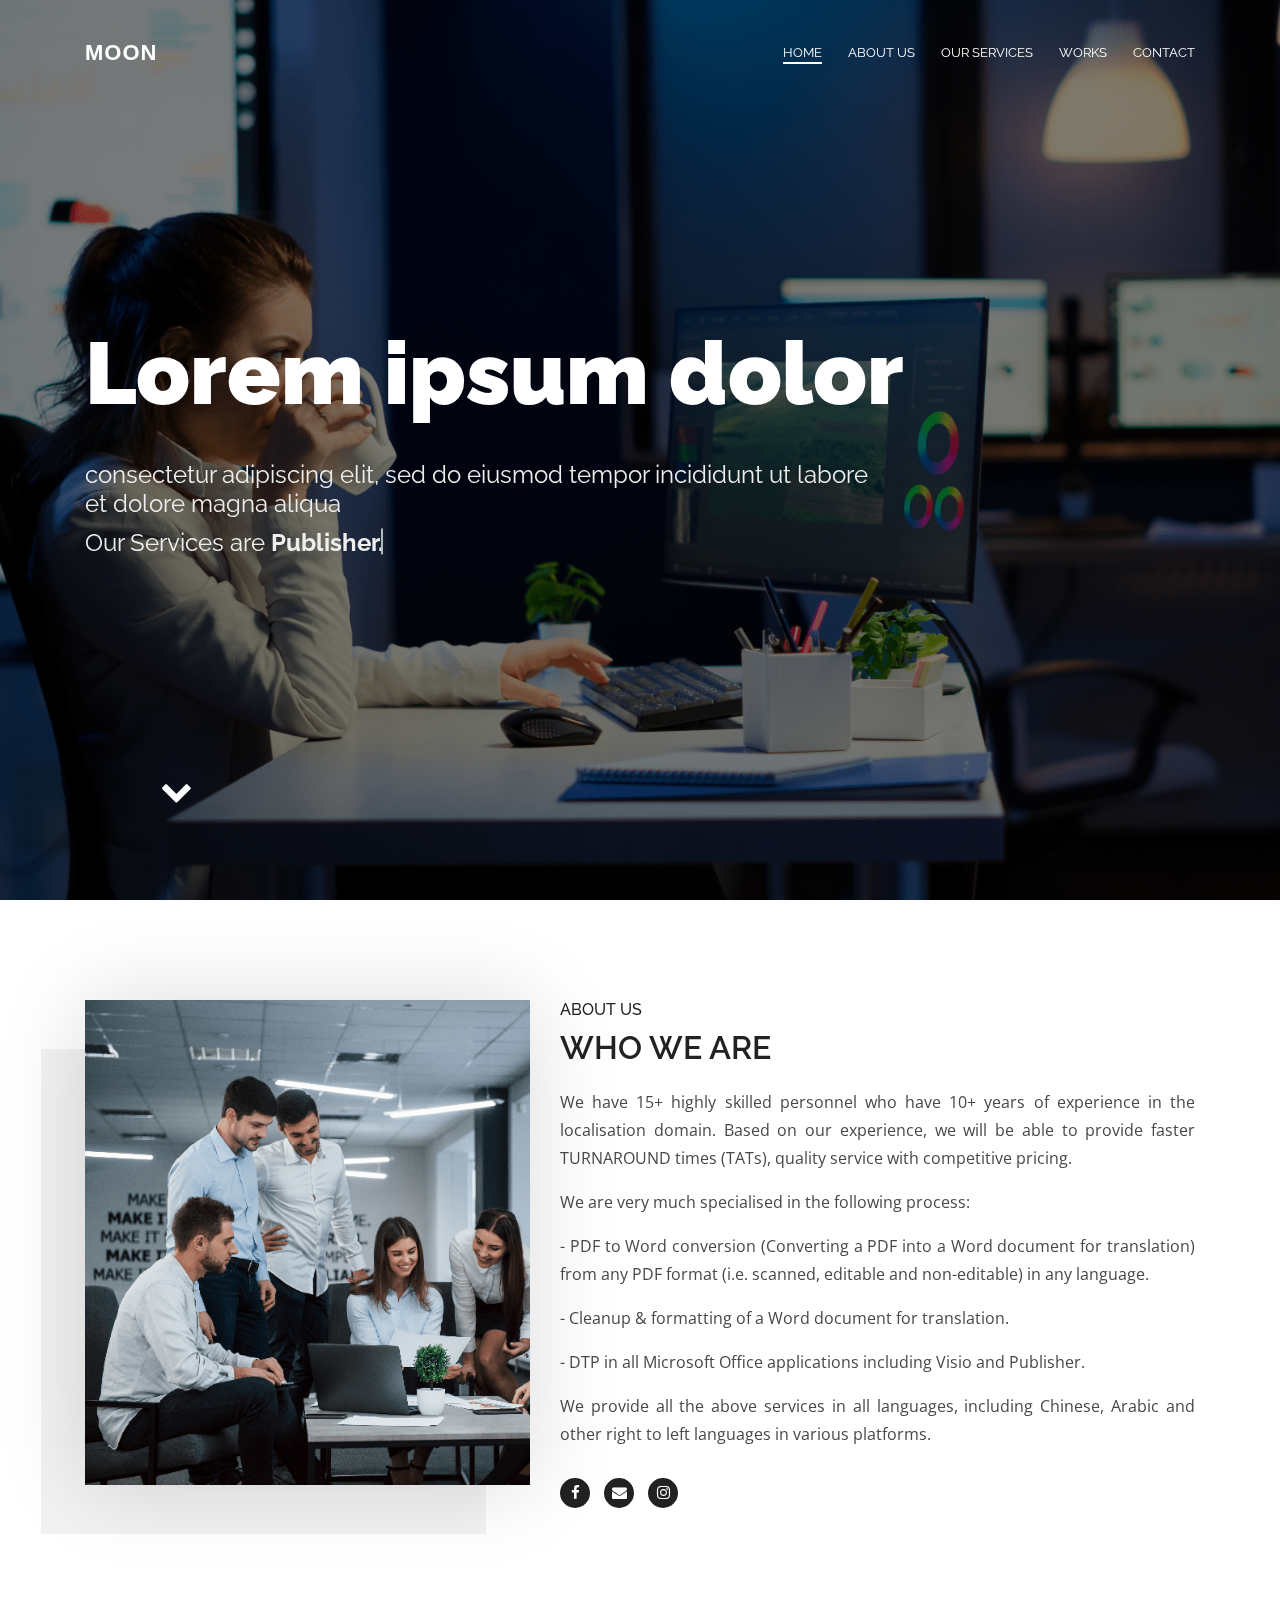
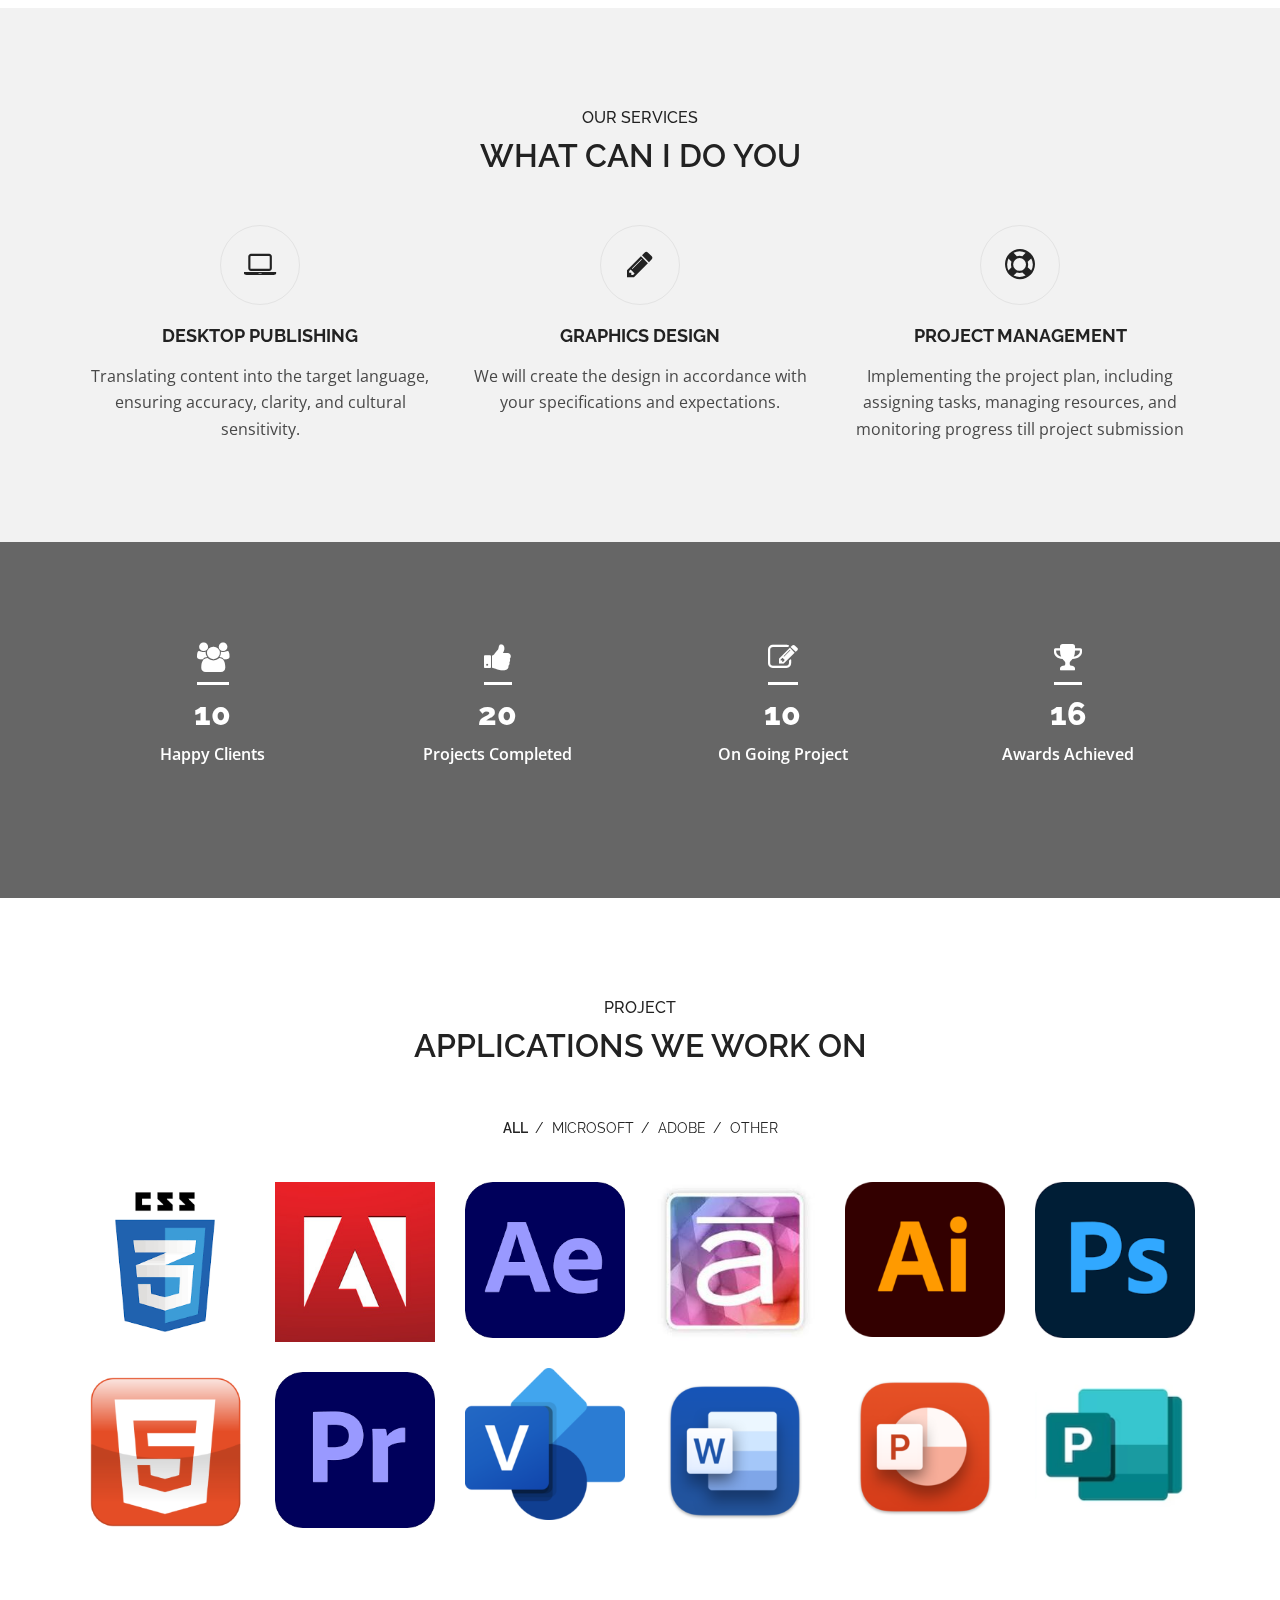
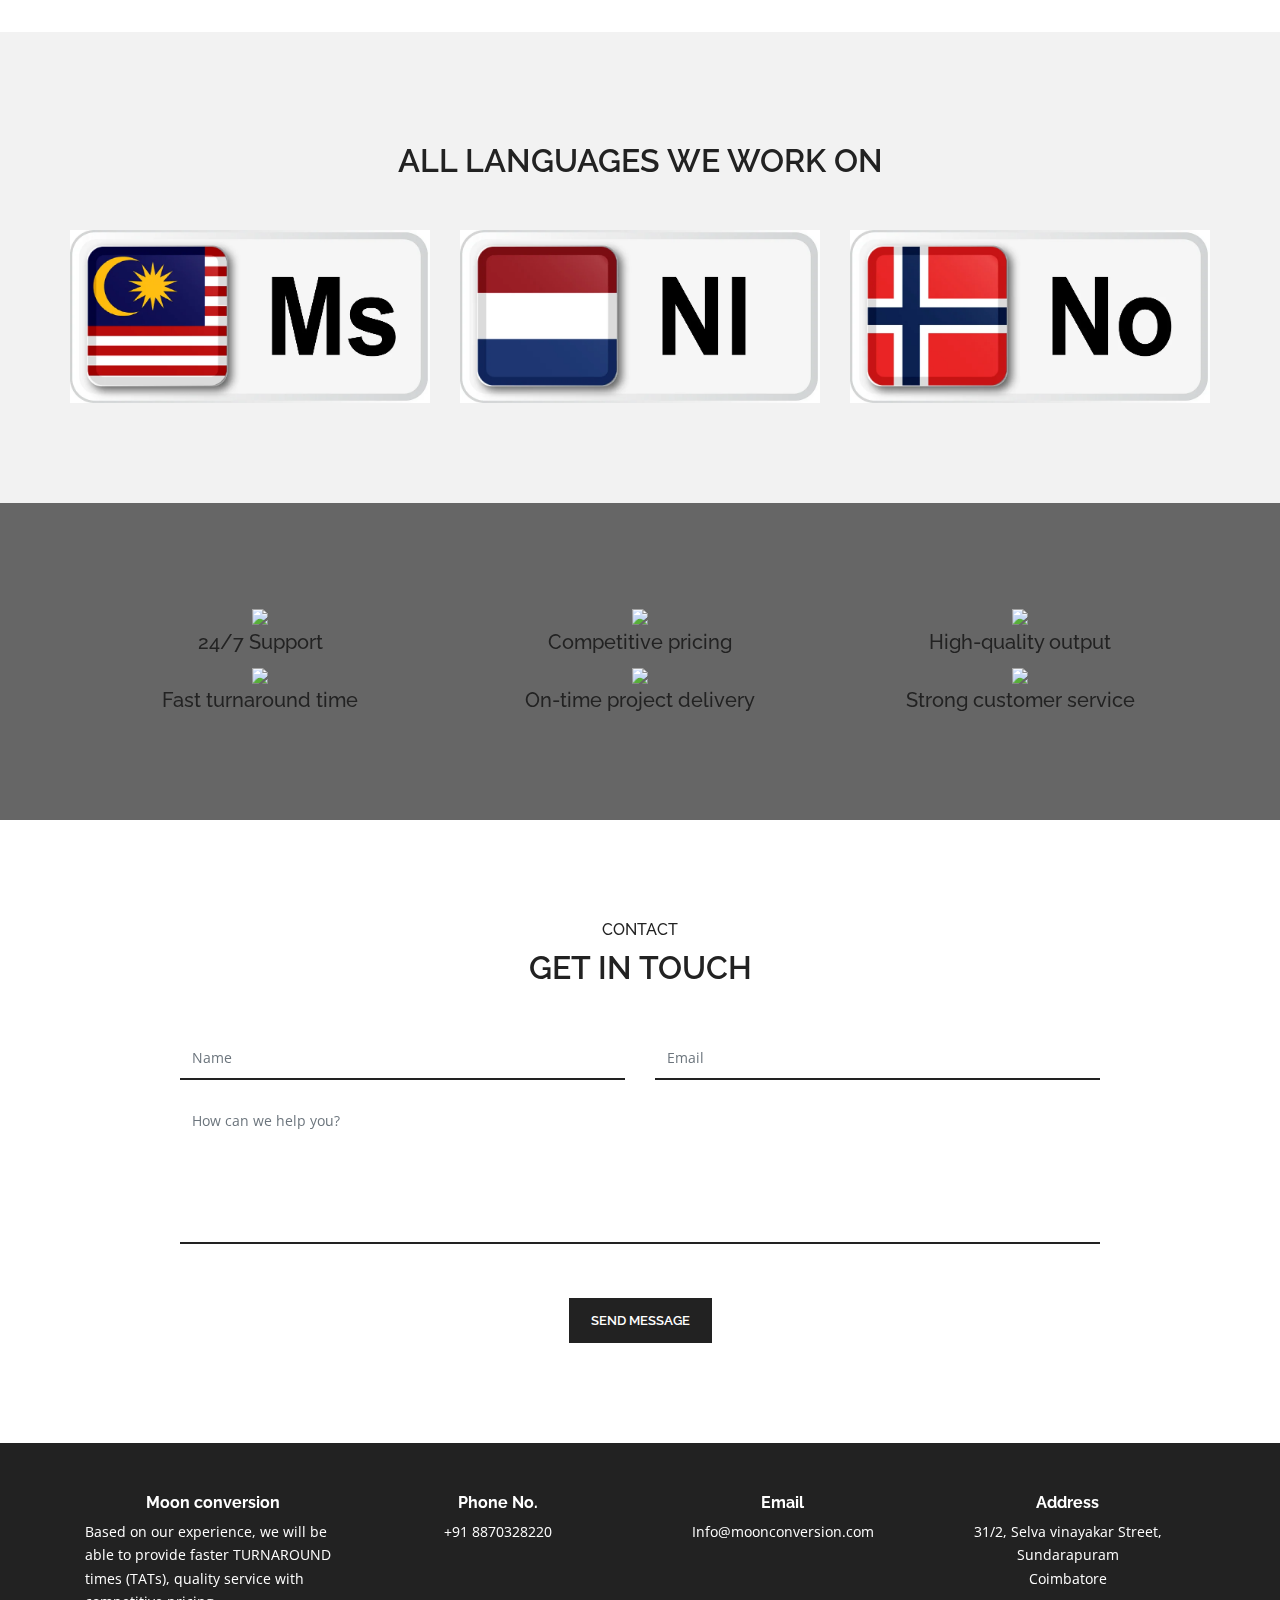
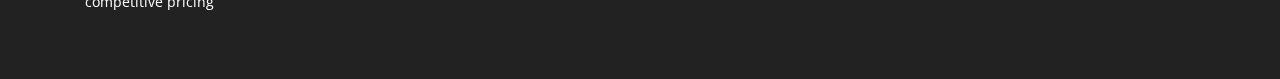
==== commit c4d03522: "icon changes" ====
--- a/index.html
+++ b/index.html
@@ -520,55 +520,49 @@
                     <div class="col-lg-4 col-md-6">
                         <div class="single-stat">
                             <span class="stat-icon">
-                                <i class="fa fa-users" aria-hidden="true"></i>
-                            </span>
-                            <h2 class="counter" data-count="100">10</h2>
-                            <p>24/7 Support</p>
+                                <img src="https://img.icons8.com/external-smashingstocks-detailed-outline-smashing-stocks/66/FFFFFF/external-customer-support-digital-marketing-smashingstocks-detailed-outline-smashing-stocks.png"/>
+                            </span>
+                            <h5>24/7 Support</h5>
                         </div>
                     </div>
                     <div class="col-lg-4 col-md-6">
                         <div class="single-stat">
                             <span class="stat-icon">
-                                <i class="fa fa-thumbs-up" aria-hidden="true"></i>
-                            </span>
-                            <h2 class="counter" data-count="70">20</h2>
-                            <p>Competitive pricing</p>
+                                <img src="https://img.icons8.com/pastel-glyph/66/FFFFFF/best-sales--v2.png"/>
+                            </span>
+                            <h5>Competitive pricing</h5>
                         </div>
                     </div>
                     <div class="col-lg-4 col-md-6">
                         <div class="single-stat">
                             <span class="stat-icon">
-                                <i class="fa fa-edit" aria-hidden="true"></i>
-                            </span>
-                            <h2 class="counter" data-count="20">10</h2>
-                            <p>High-quality output</p>
+                                <img src="https://img.icons8.com/wired/66/FFFFFF/good-quality--v1.png"/>
+                            </span>
+                            <h5>High-quality output</h5>
                         </div>
                     </div>
                     <div class="col-lg-4 col-md-6">
                         <div class="single-stat">
                             <span class="stat-icon">
-                                <i class="fa fa-trophy" aria-hidden="true"></i>
-                            </span>
-                            <h2 class="counter" data-count="160">16</h2>
-                            <p>Fast turnaround time</p>
+                                <img src="https://img.icons8.com/ios/66/FFFFFF/time-machine--v1.png"/>
+                            </span>
+                            <h5>Fast turnaround time</h5>
                         </div>
                     </div>
                     <div class="col-lg-4 col-md-6">
                         <div class="single-stat">
                             <span class="stat-icon">
-                                <i class="fa fa-trophy" aria-hidden="true"></i>
-                            </span>
-                            <h2 class="counter" data-count="160">16</h2>
-                            <p>On-time project delivery</p>
+                                <img src="https://img.icons8.com/external-line-vectorslab/68/FFFFFF/external-Delivery-Time-shipping-and-delivery-line-vectorslab-2.png"/>
+                            </span>
+                            <h5>On-time project delivery</h5>
                         </div>
                     </div>
                     <div class="col-lg-4 col-md-6">
                         <div class="single-stat">
                             <span class="stat-icon">
-                                <i class="fa fa-trophy" aria-hidden="true"></i>
-                            </span>
-                            <h2 class="counter" data-count="160">16</h2>
-                            <p>Strong customer service</p>
+                                <img src="https://img.icons8.com/external-tulpahn-detailed-outline-tulpahn/64/FFFFFF/external-customer-service-online-shopping-tulpahn-detailed-outline-tulpahn.png"/>
+                            </span>
+                            <h5>Strong customer service</h5>
                         </div>
                     </div>
                 </div>
@@ -649,14 +643,16 @@
                 <div class="row text-center">
                     <div class="col-md-3 col-sm-6">
                         <div class="contact-info">
-                            <h5>Lorem Ipsum</h5>
-                            <p>lorem Ipsum donor sit.</p>
+                            <h5>Moon conversion</h5>
+                            <p class="text-left">
+                                Based on our experience, we will be able to provide faster TURNAROUND times (TATs), quality service with competitive pricing
+                            </p>
                         </div>
                     </div>
                     <div class="col-md-3 col-sm-6">
                         <div class="contact-info">
                             <h5>Phone No.</h5>
-                            <p>(+91) 123 456 7890</p>
+                            <p>+91 8870328220</p>
                         </div>
                     </div>
                     <div class="col-md-3 col-sm-6">
@@ -668,7 +664,9 @@
                     <div class="col-md-3 col-sm-6">
                         <div class="contact-info">
                             <h5>Address</h5>
-                            <p>lorem ipsum donor sit, amet.</p>
+                            <p>31/2, Selva vinayakar Street,
+                                Sundarapuram<br/>
+                                Coimbatore</p>
                         </div>
                     </div>
                 </div>
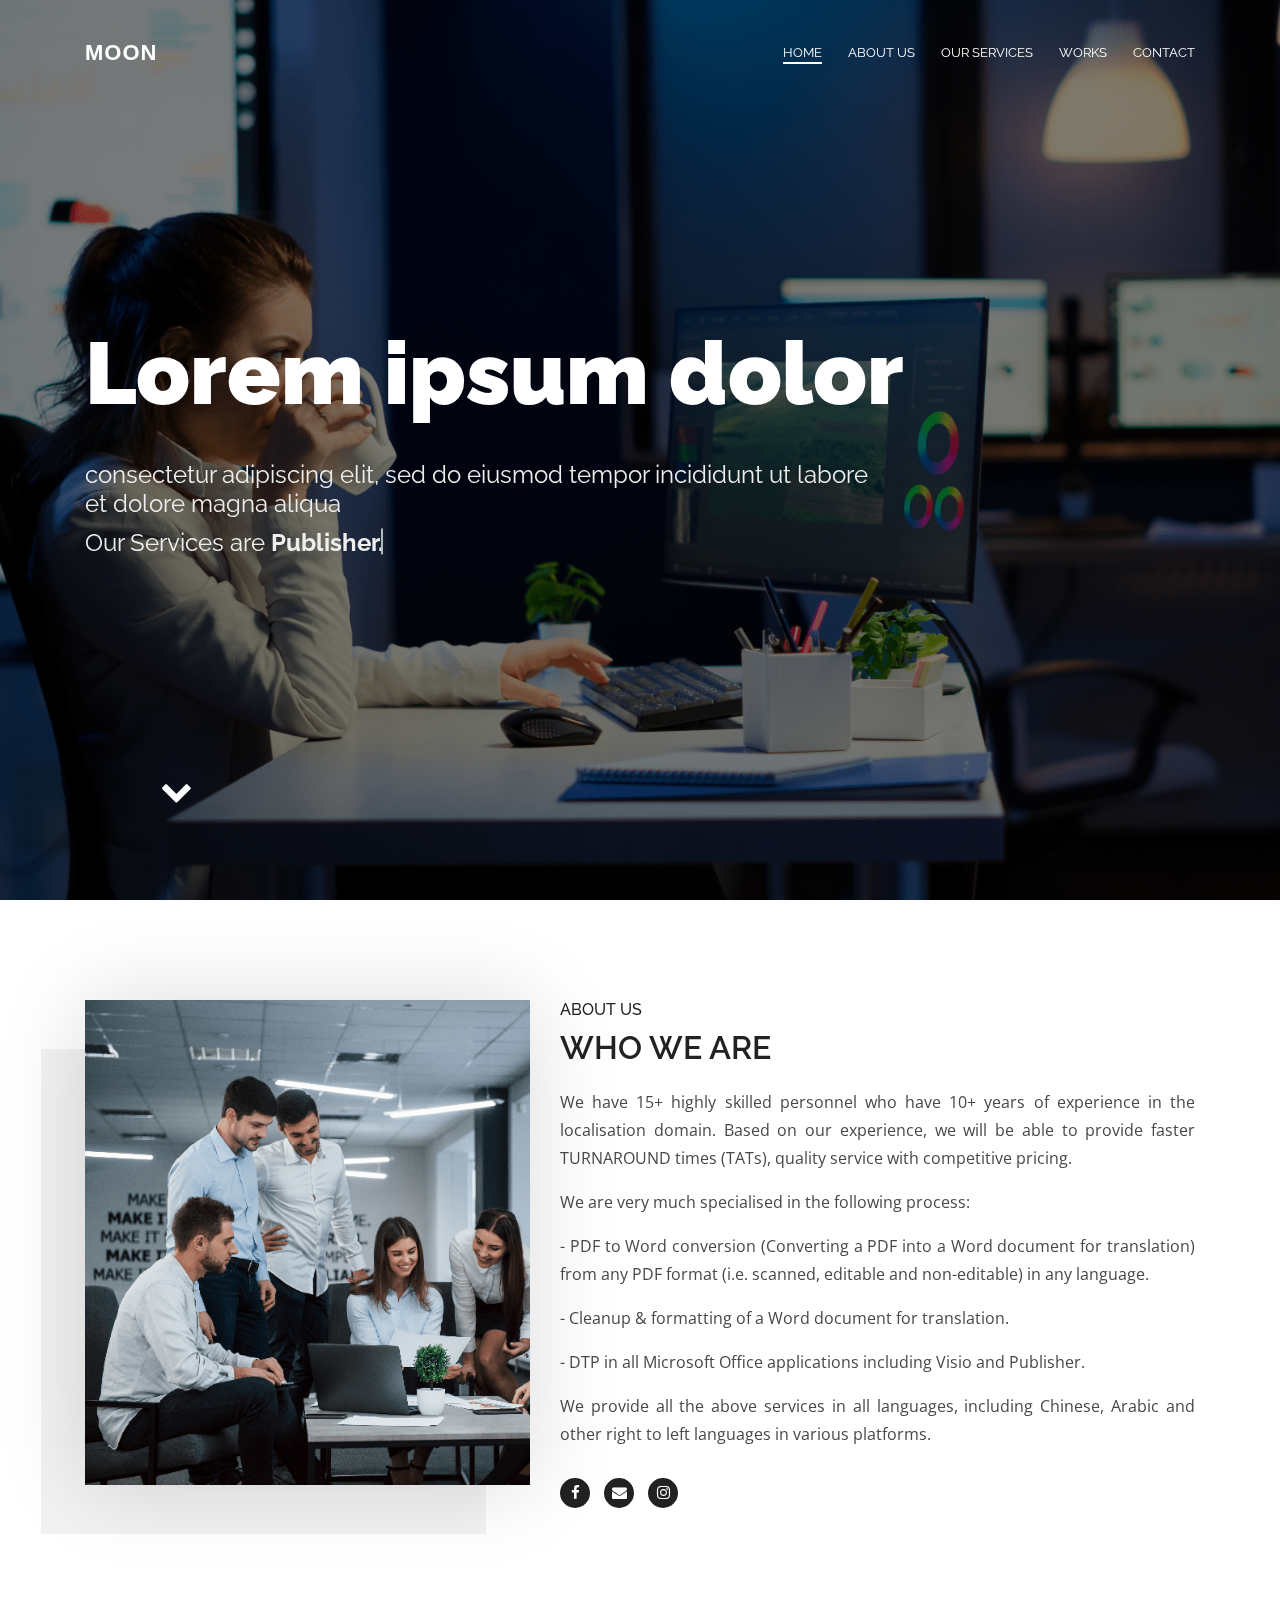
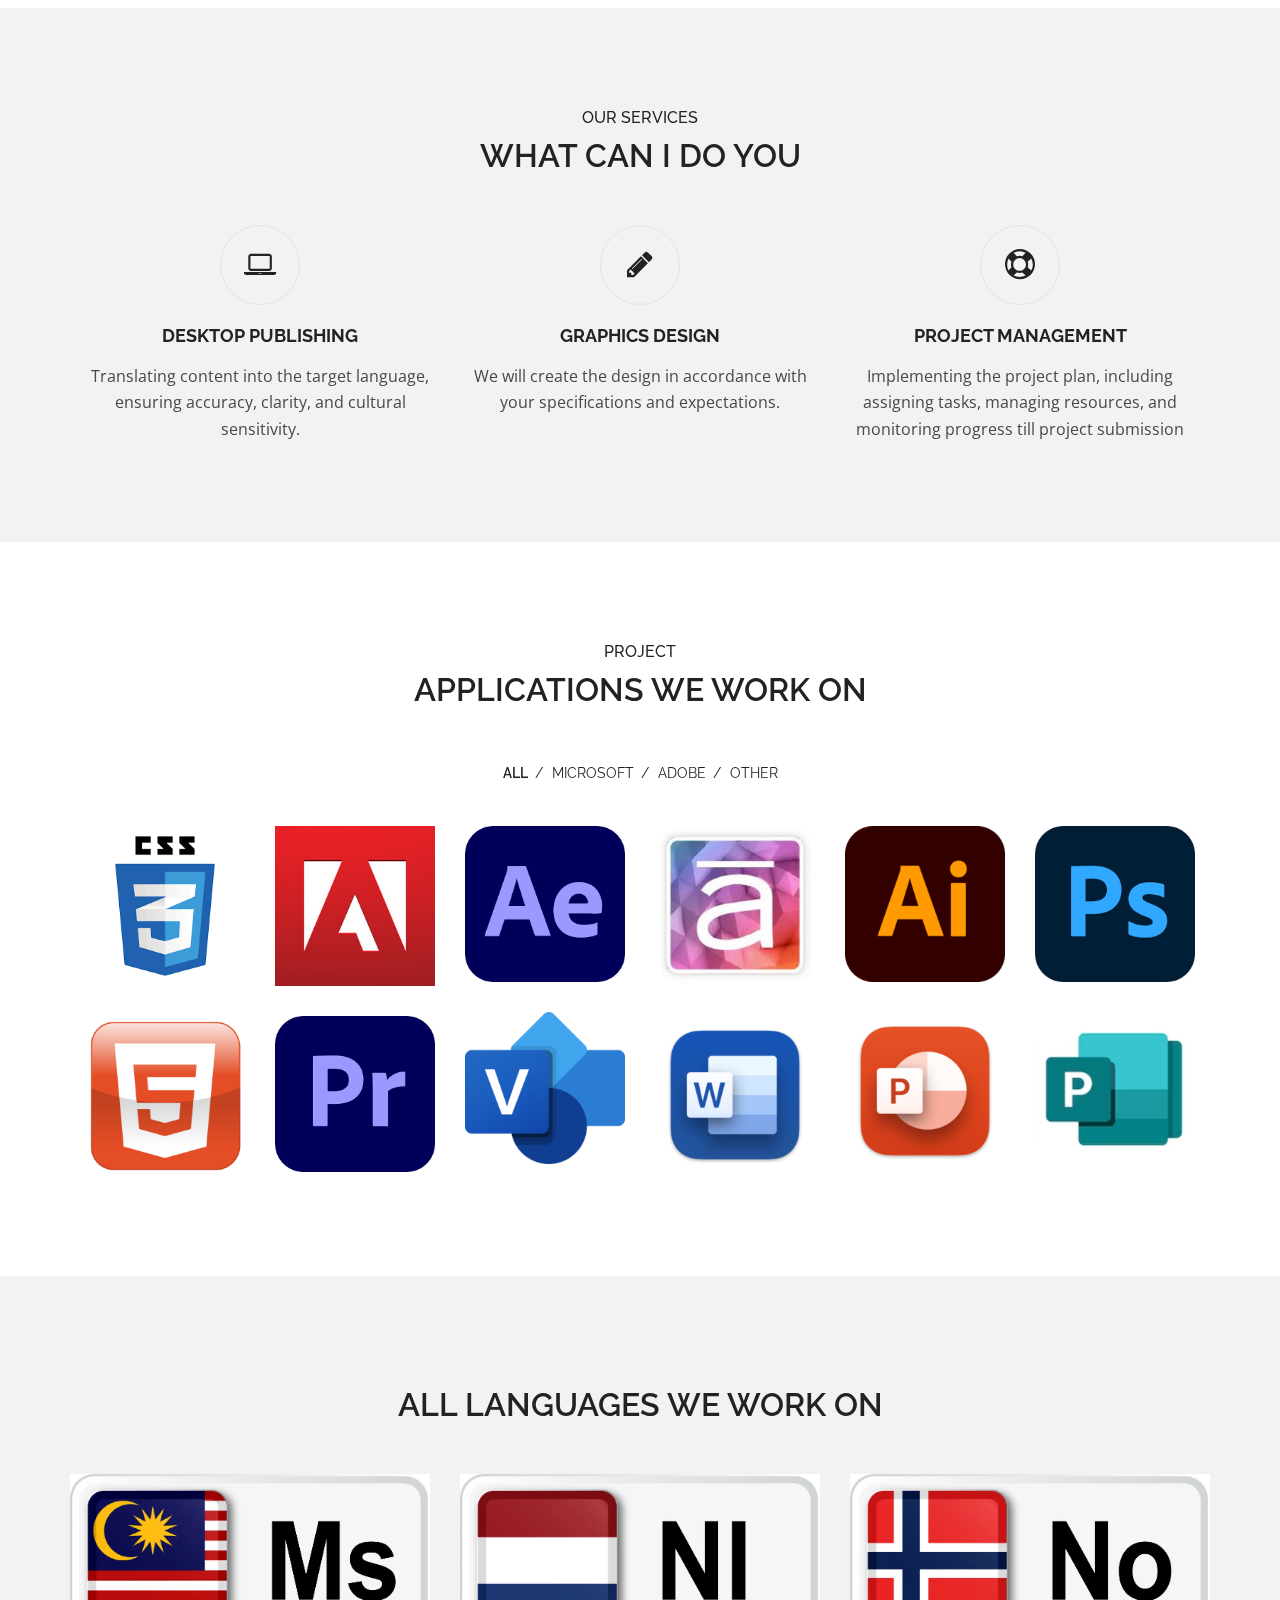
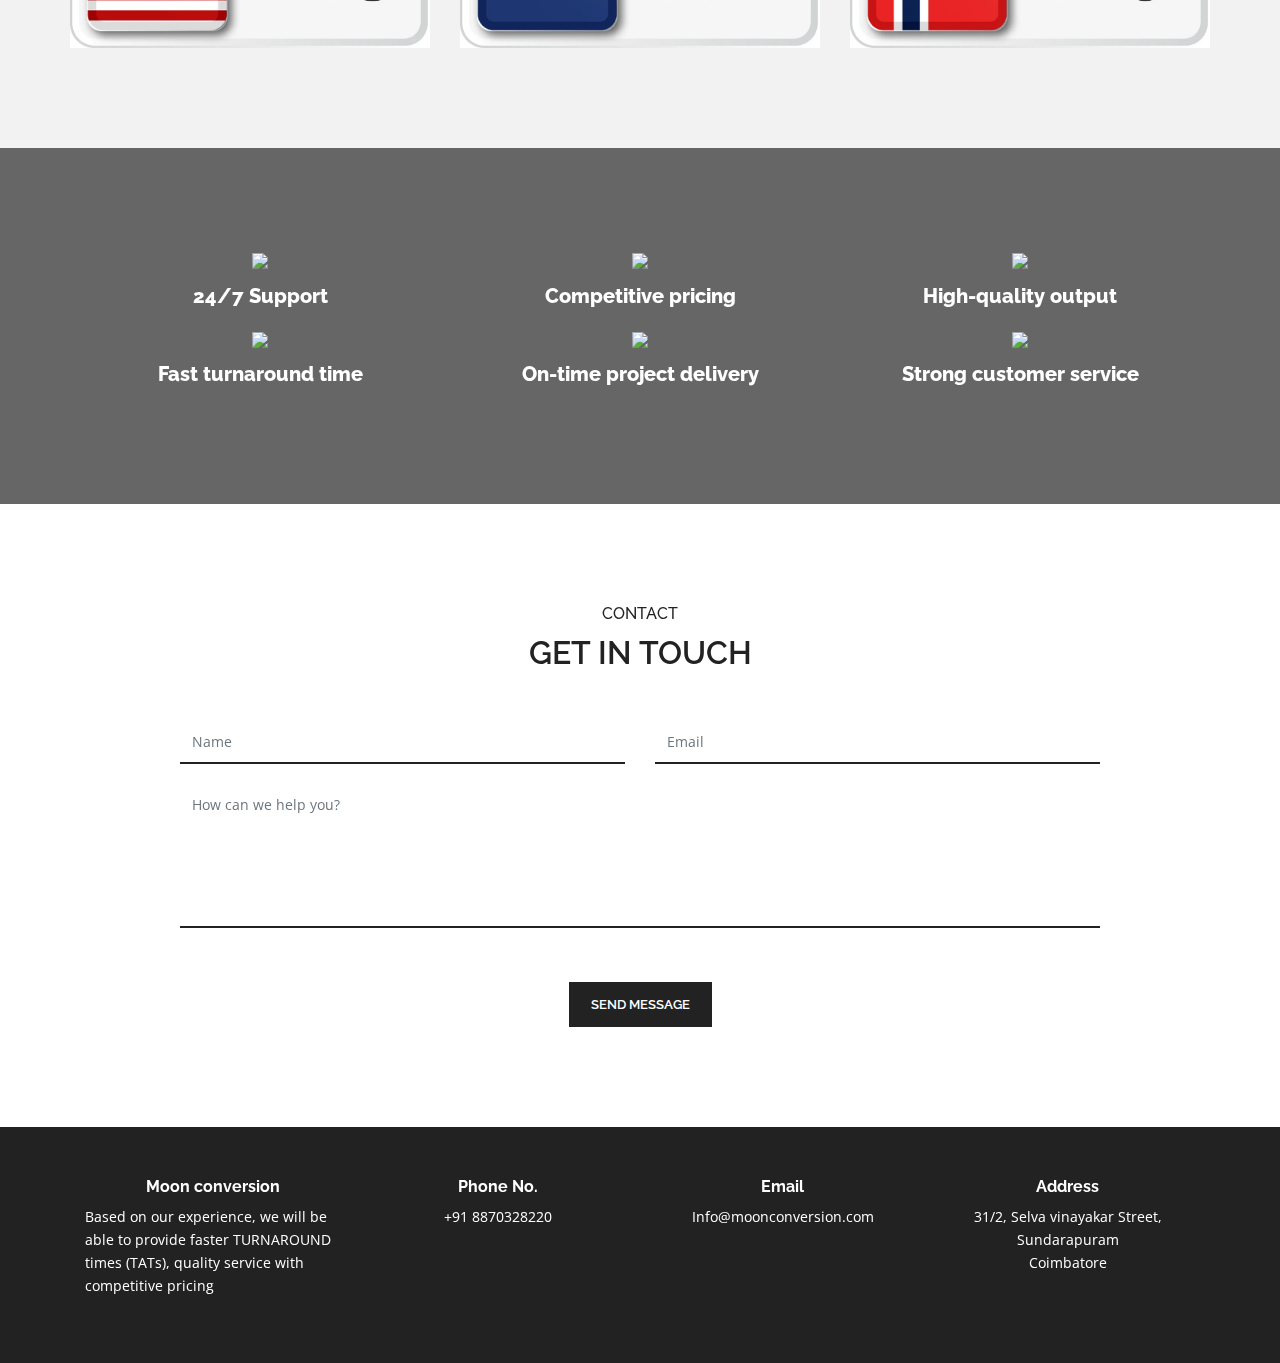
==== commit e73d329c: "client counter section bliacked" ====
--- a/index.html
+++ b/index.html
@@ -116,8 +116,8 @@
                                 We provide all the above services in all languages, including Chinese, Arabic and other right to left languages in various platforms.
                             </p>
                             <div class="social-icons">
-                                <a href="mailto:Info@moonconversion.com"><i class="fa fa-facebook"></i></a>
-                                <a href="#"><i class="fa fa-envelope"></i></a>
+                                <a href="#"><i class="fa fa-facebook"></i></a>
+                                <a href="mailto:Info@moonconversion.com"><i class="fa fa-envelope"></i></a>
                                 <a href="#"><i class="fa fa-instagram"></i></a>
                             </div>
                         </div>
@@ -168,7 +168,7 @@
             </div>
         </section>
 
-        <section class="stats pt-100 pb-100" style="background-image: url('images/background/stats-bg.jpg')">
+        <!-- <section class="stats pt-100 pb-100" style="background-image: url('images/background/stats-bg.jpg')">
             <div class="container">
                 <div class="row">
                     <div class="col-lg-3 col-md-6">
@@ -209,7 +209,7 @@
                     </div>
                 </div>
             </div>
-        </section>
+        </section> -->
 
         <section class="portfolio pt-100 pb-70" data-scroll-index="3">
             <div class="container">
--- a/css/style.css
+++ b/css/style.css
@@ -991,9 +991,10 @@
     border-bottom: 3px solid #fff;
 }
 
-.stats .single-stat h2 {
-    color: #fff;
+.stats .single-stat h5 {
+    color: #fff !important;
     font-weight: 800;
+    padding: 10px;
 }
 
 .stats .single-stat p {
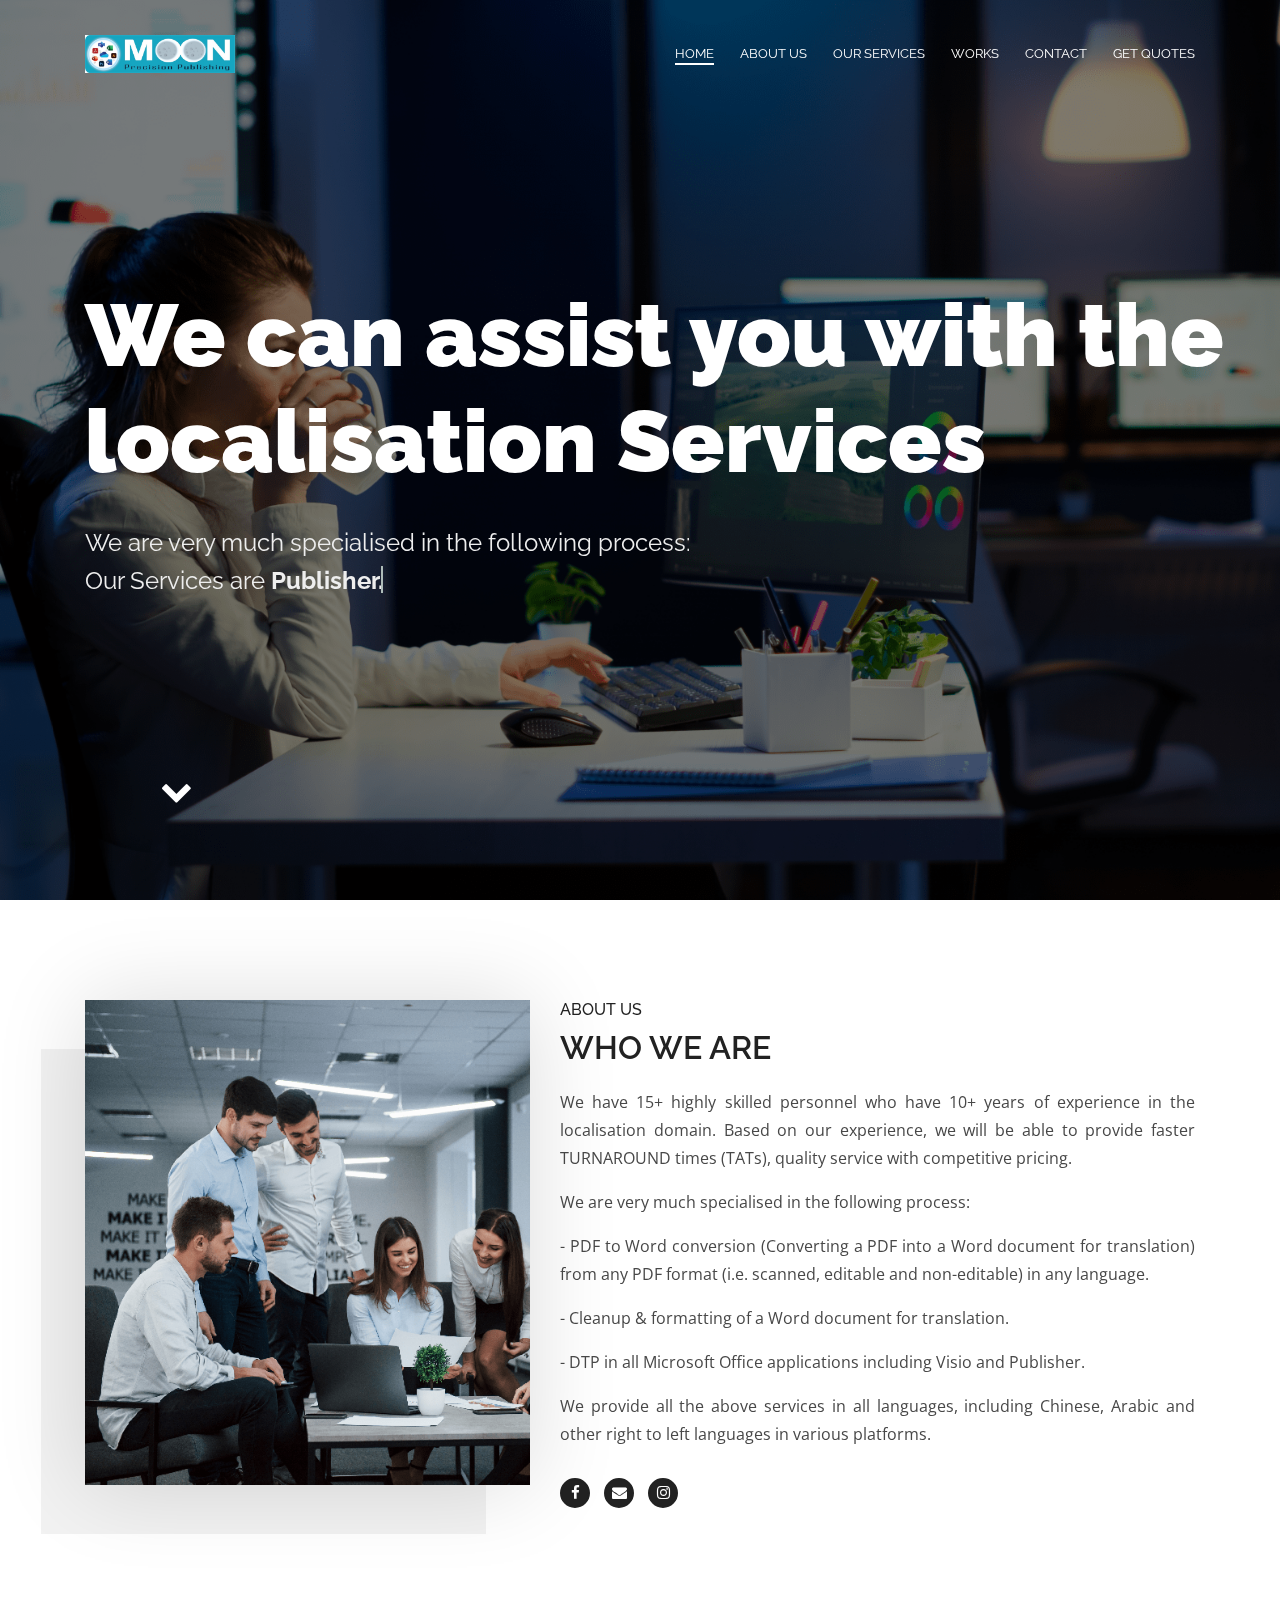
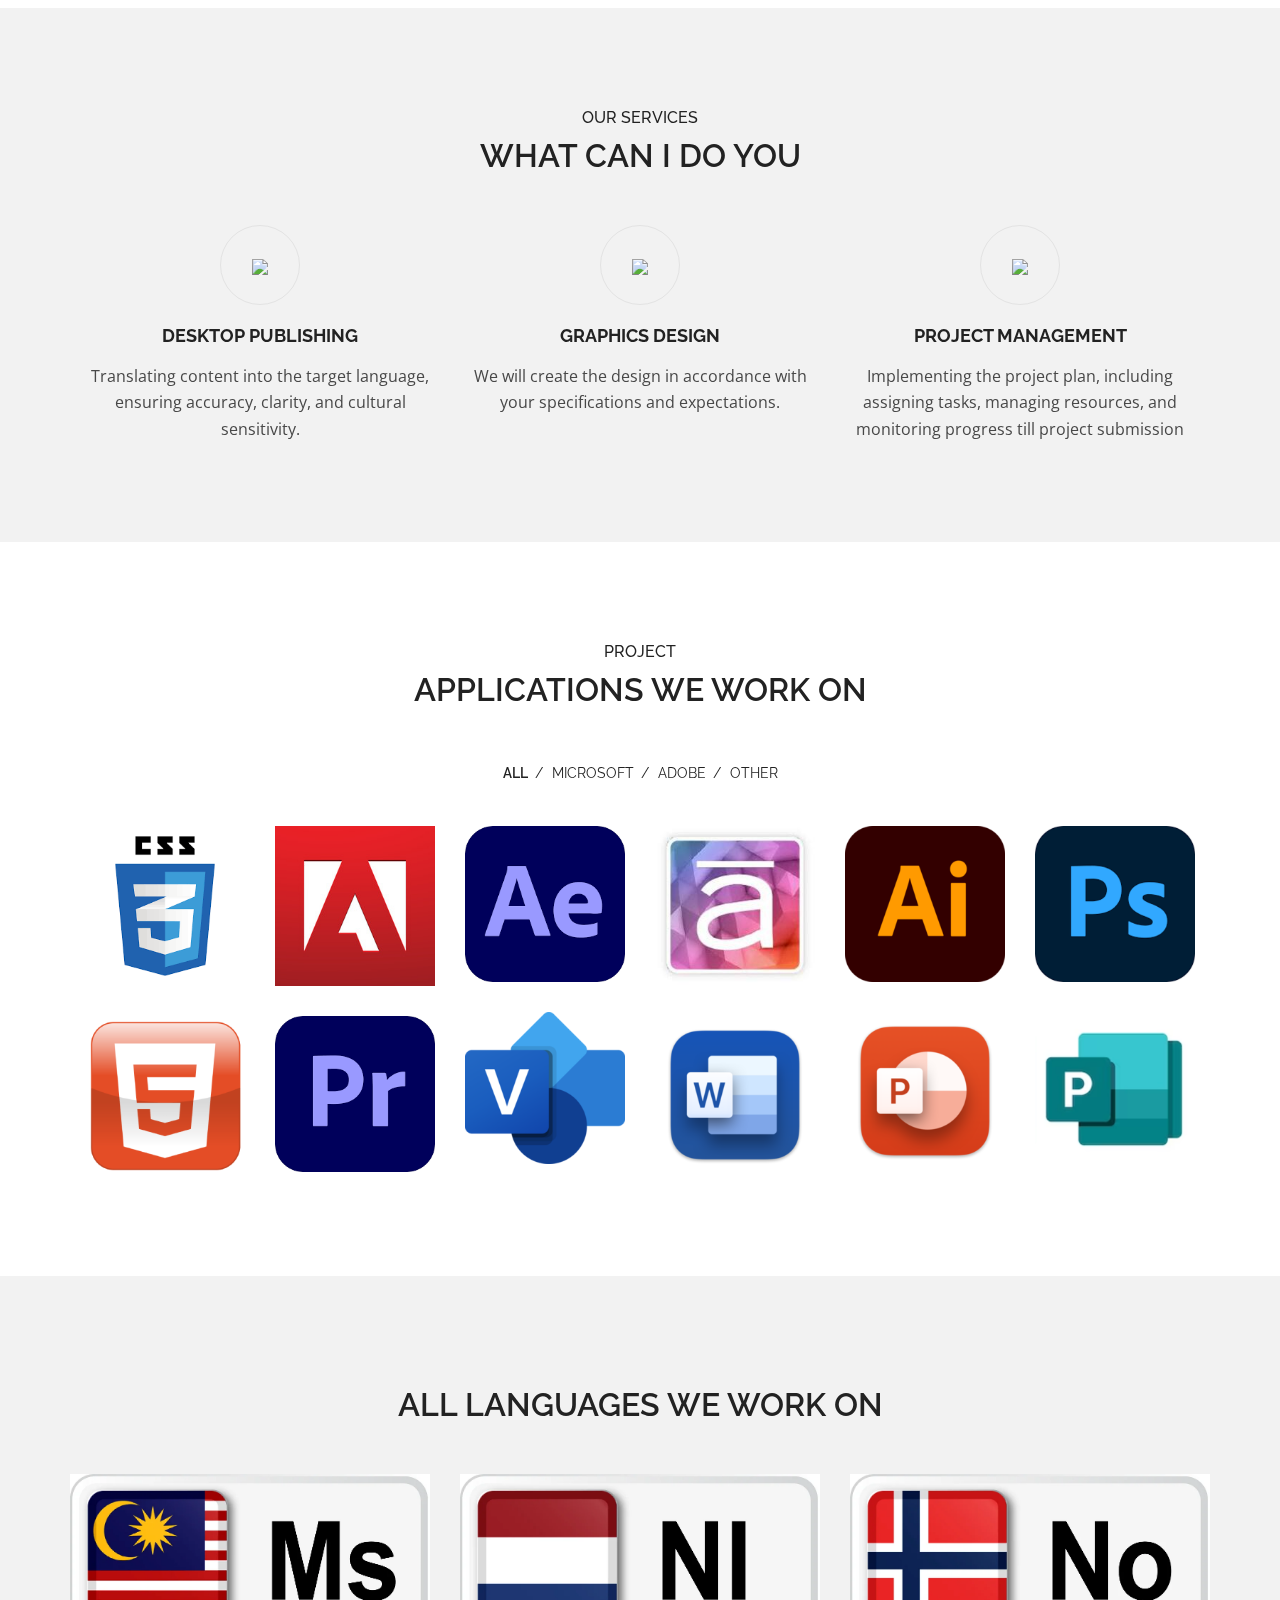
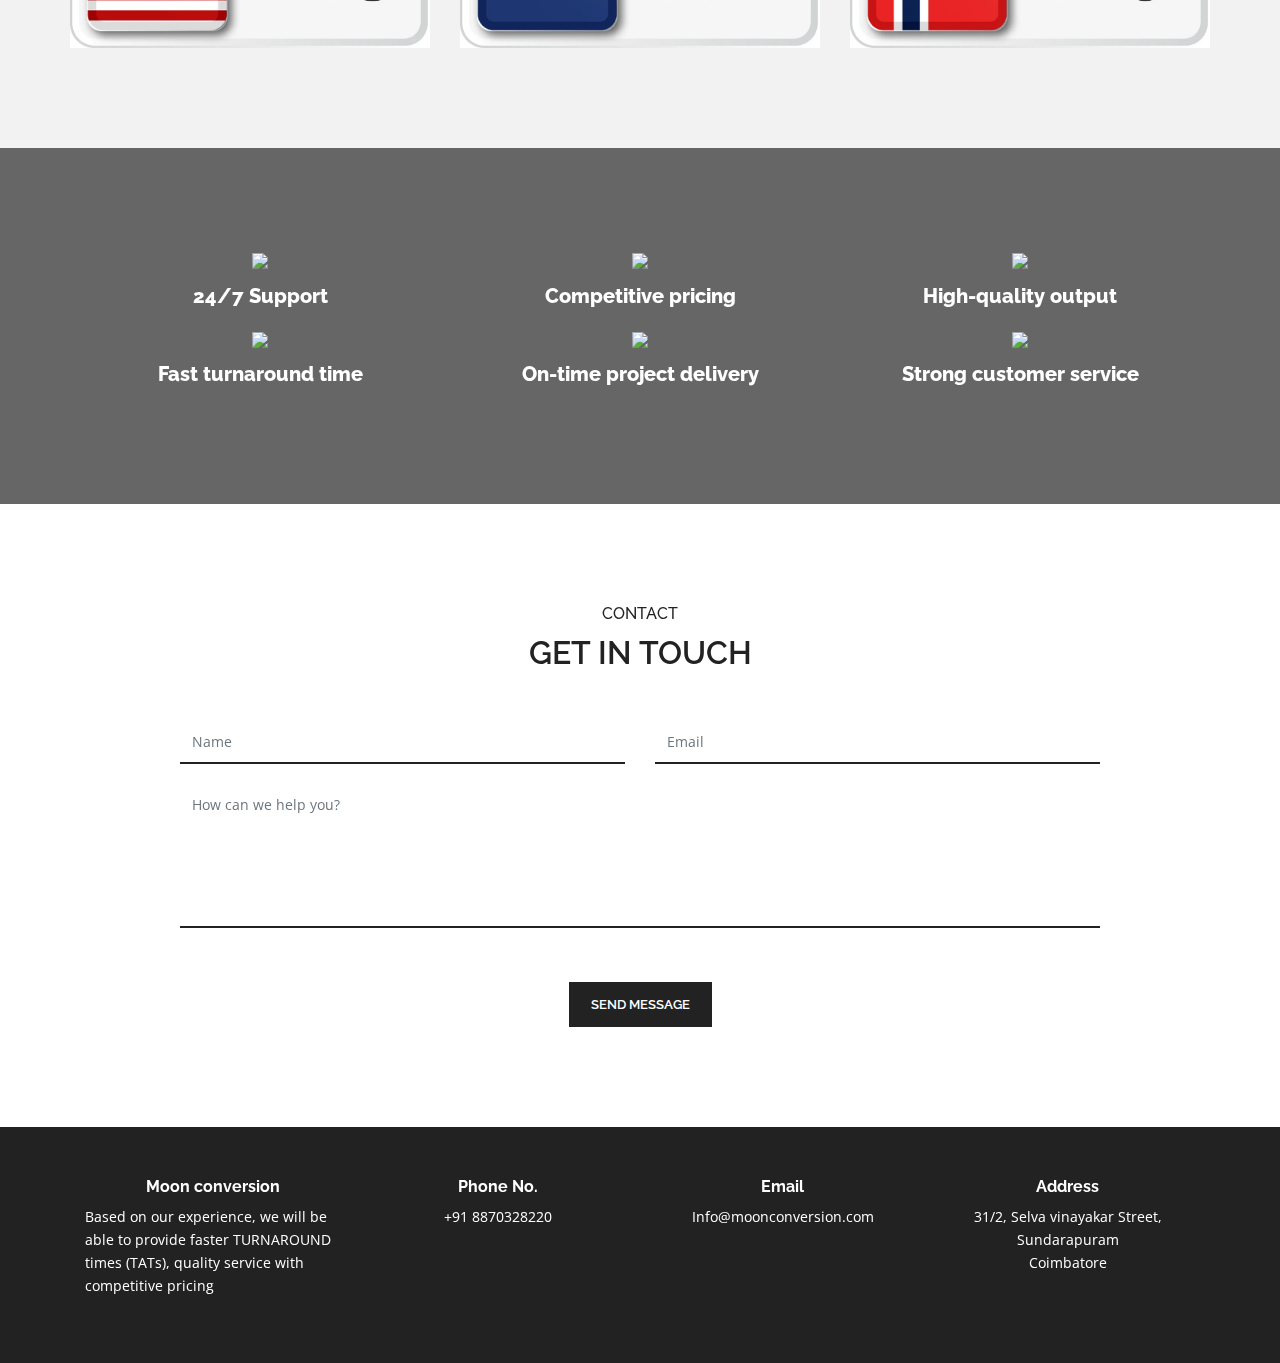
==== commit 23b303da: "banner content, service icon & design changes done" ====
--- a/index.html
+++ b/index.html
@@ -25,7 +25,7 @@
         <nav class="navbar navbar-expand-lg navbar-dark">
             <div class="container">
                 <a class="navbar-brand logo" href="#">
-                    Moon 
+                    <img src="./images//WhatsApp Image 2023-03-29 at 9.37.20 PM (1).jpeg" />
                 </a>
                 <button class="navbar-toggler collapsed" type="button" data-toggle="collapse" data-target="#navbarCollapse" aria-controls="navbarCollapse" aria-expanded="false" aria-label="Toggle navigation">
                     <span class="navbar-toggler-icon"></span>
@@ -42,10 +42,13 @@
                             <a href="#" class="nav-link" data-scroll-nav="2" >Our Services</a>
                         </li>
                         <li class="nav-item">
-                            <a href="#" class="nav-link" data-scroll-nav="3">Works</a>
+                            <a href="#" class="nav-link" data-scroll-nav="4">Works</a>
                         </li>
                         <li class="nav-item">
-                            <a href="#" class="nav-link" data-scroll-nav="4">Contact</a>
+                            <a href="#" class="nav-link" data-scroll-nav="6">Contact</a>
+                        </li>
+                        <li class="nav-item">
+                            <a href="#" class="nav-link" data-scroll-nav="5">Get Quotes</a>
                         </li>
                     </ul>
                 </div>
@@ -62,9 +65,9 @@
             </div>
             <div class="container">
                 <div class="banner-caption">
-                    <h1>Lorem ipsum dolor</h1>
+                    <h1>We can assist you with the localisation Services</h1>
                     <p class="cd-headline clip mt-30">
-                        <span>consectetur adipiscing elit, sed do eiusmod tempor incididunt ut labore <br/>et dolore magna aliqua</span><br>
+                        <span>We are very much specialised in the following process: </span><br>
                         <span class="blc">Our Services are</span>
                         <span class="cd-words-wrapper">
                             <b class="is-visible">Publisher.</b>
@@ -140,7 +143,7 @@
                     <div class="col-md-4">
                         <div class="service-item">
                             <span class="icon">
-                                <i class="fa fa-laptop"></i>
+                                <img src="https://img.icons8.com/clouds/100/null/workstation.png"/>
                             </span>
                             <h4>Desktop Publishing</h4>
                             <p>Translating content into the target language, ensuring accuracy, clarity, and cultural sensitivity.</p>
@@ -149,7 +152,7 @@
                     <div class="col-md-4">
                         <div class="service-item">
                             <span class="icon">
-                                <i class="fa fa-pencil"></i>
+                                <img src="https://img.icons8.com/clouds/150/null/design.png"/>
                             </span>
                             <h4>Graphics Design</h4>
                             <p>We will create the design in accordance with your specifications and expectations.</p>
@@ -158,7 +161,7 @@
                     <div class="col-md-4">
                         <div class="service-item">
                             <span class="icon">
-                                <i class="fa fa-support"></i>
+                                <img src="https://img.icons8.com/clouds/100/null/blueprint.png"/>
                             </span>
                             <h4>Project Management</h4>
                             <p>Implementing the project plan, including assigning tasks, managing resources, and monitoring progress till project submission</p>
@@ -211,7 +214,7 @@
             </div>
         </section> -->
 
-        <section class="portfolio pt-100 pb-70" data-scroll-index="3">
+        <section class="portfolio pt-100 pb-70">
             <div class="container">
                 <div class="row">
                     <div class="col">
@@ -638,7 +641,7 @@
             </div>
         </section>
         
-        <footer class="pt-50 pb-50">
+        <footer class="pt-50 pb-50" data-scroll-index="6">
             <div class="container">
                 <div class="row text-center">
                     <div class="col-md-3 col-sm-6">
--- a/css/style.css
+++ b/css/style.css
@@ -948,12 +948,13 @@
 
 section.services .service-item:hover .icon {
     -webkit-box-shadow: 0 5px 30px #e3e3e3;
-    box-shadow: 0 5px 30px #e3e3e3;
-    border-color: #f2f2f2;
-}
-
-
-
+    box-shadow: 0 5px 30px #1d7da3;
+    border-color:#1d7da3;
+}
+.navbar-brand img
+{
+    max-width: 150px;
+}
 
 .stats {
     -webkit-background-size: cover;
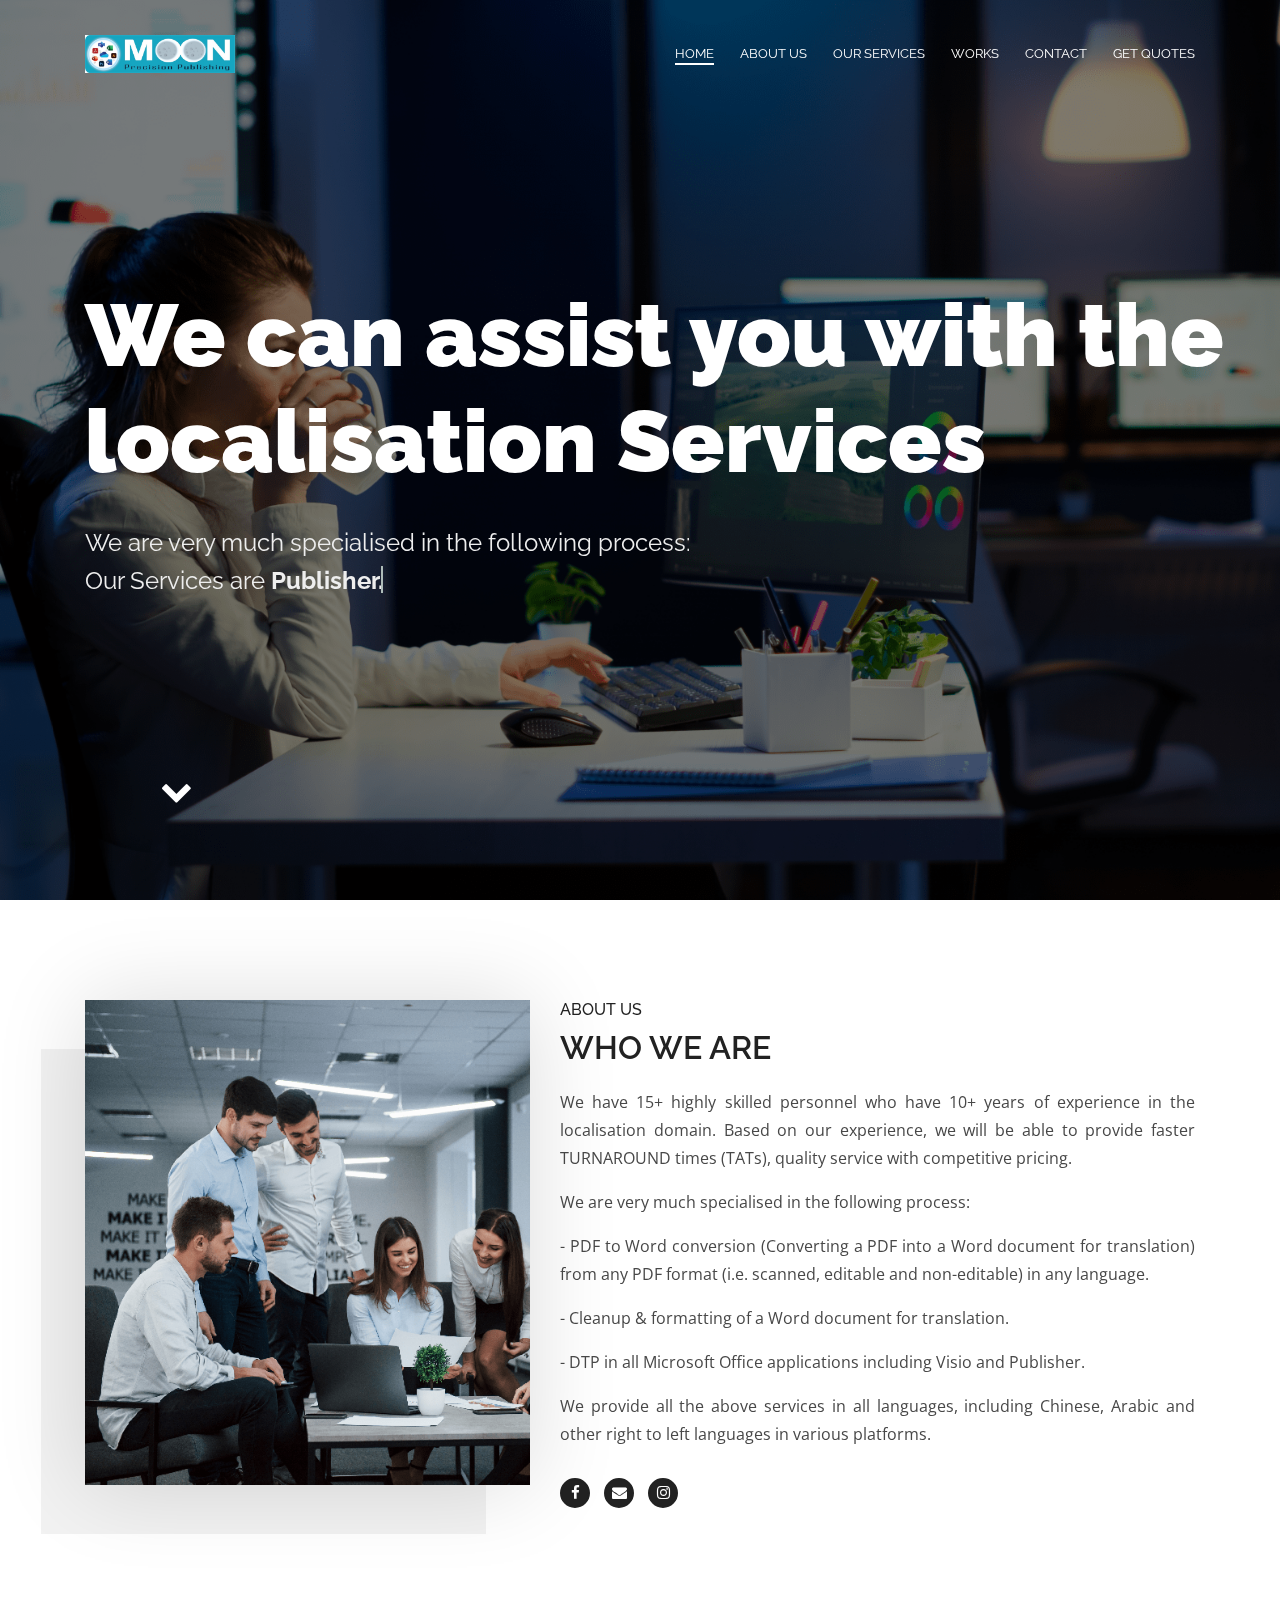
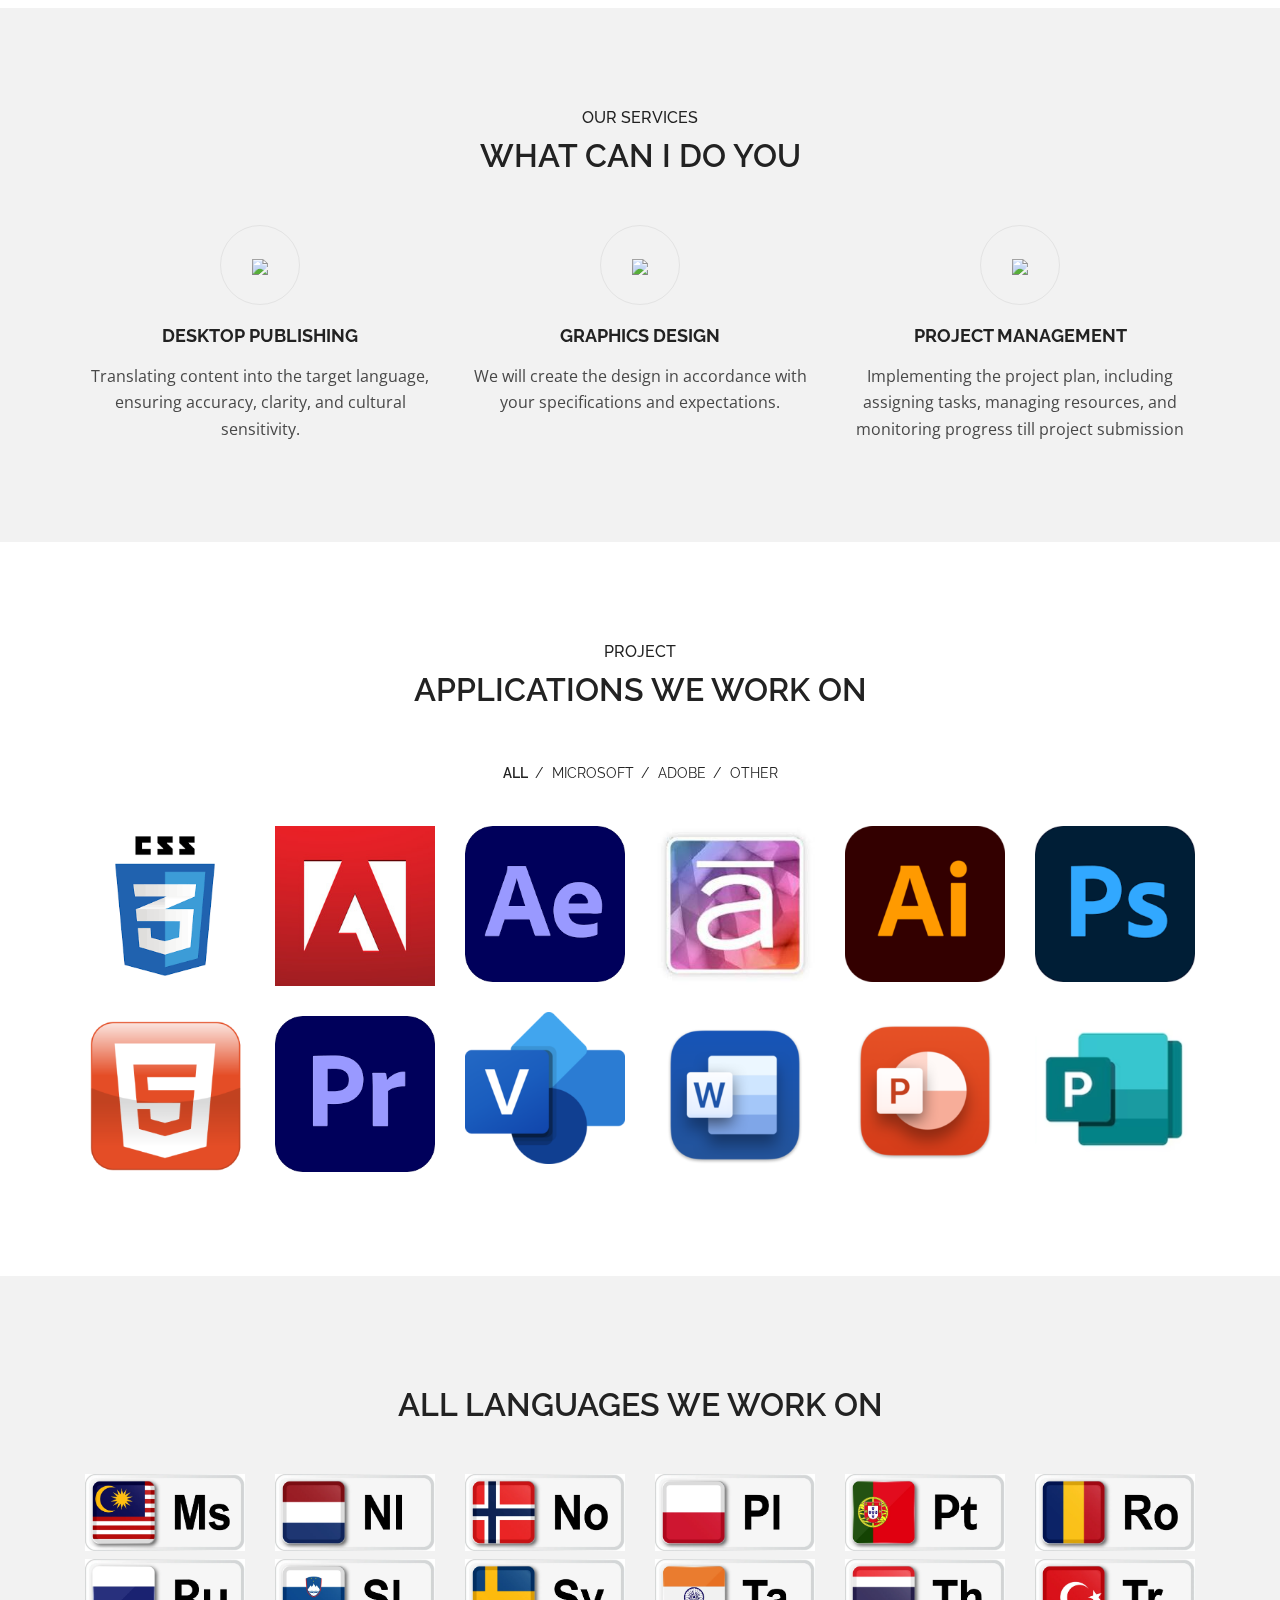
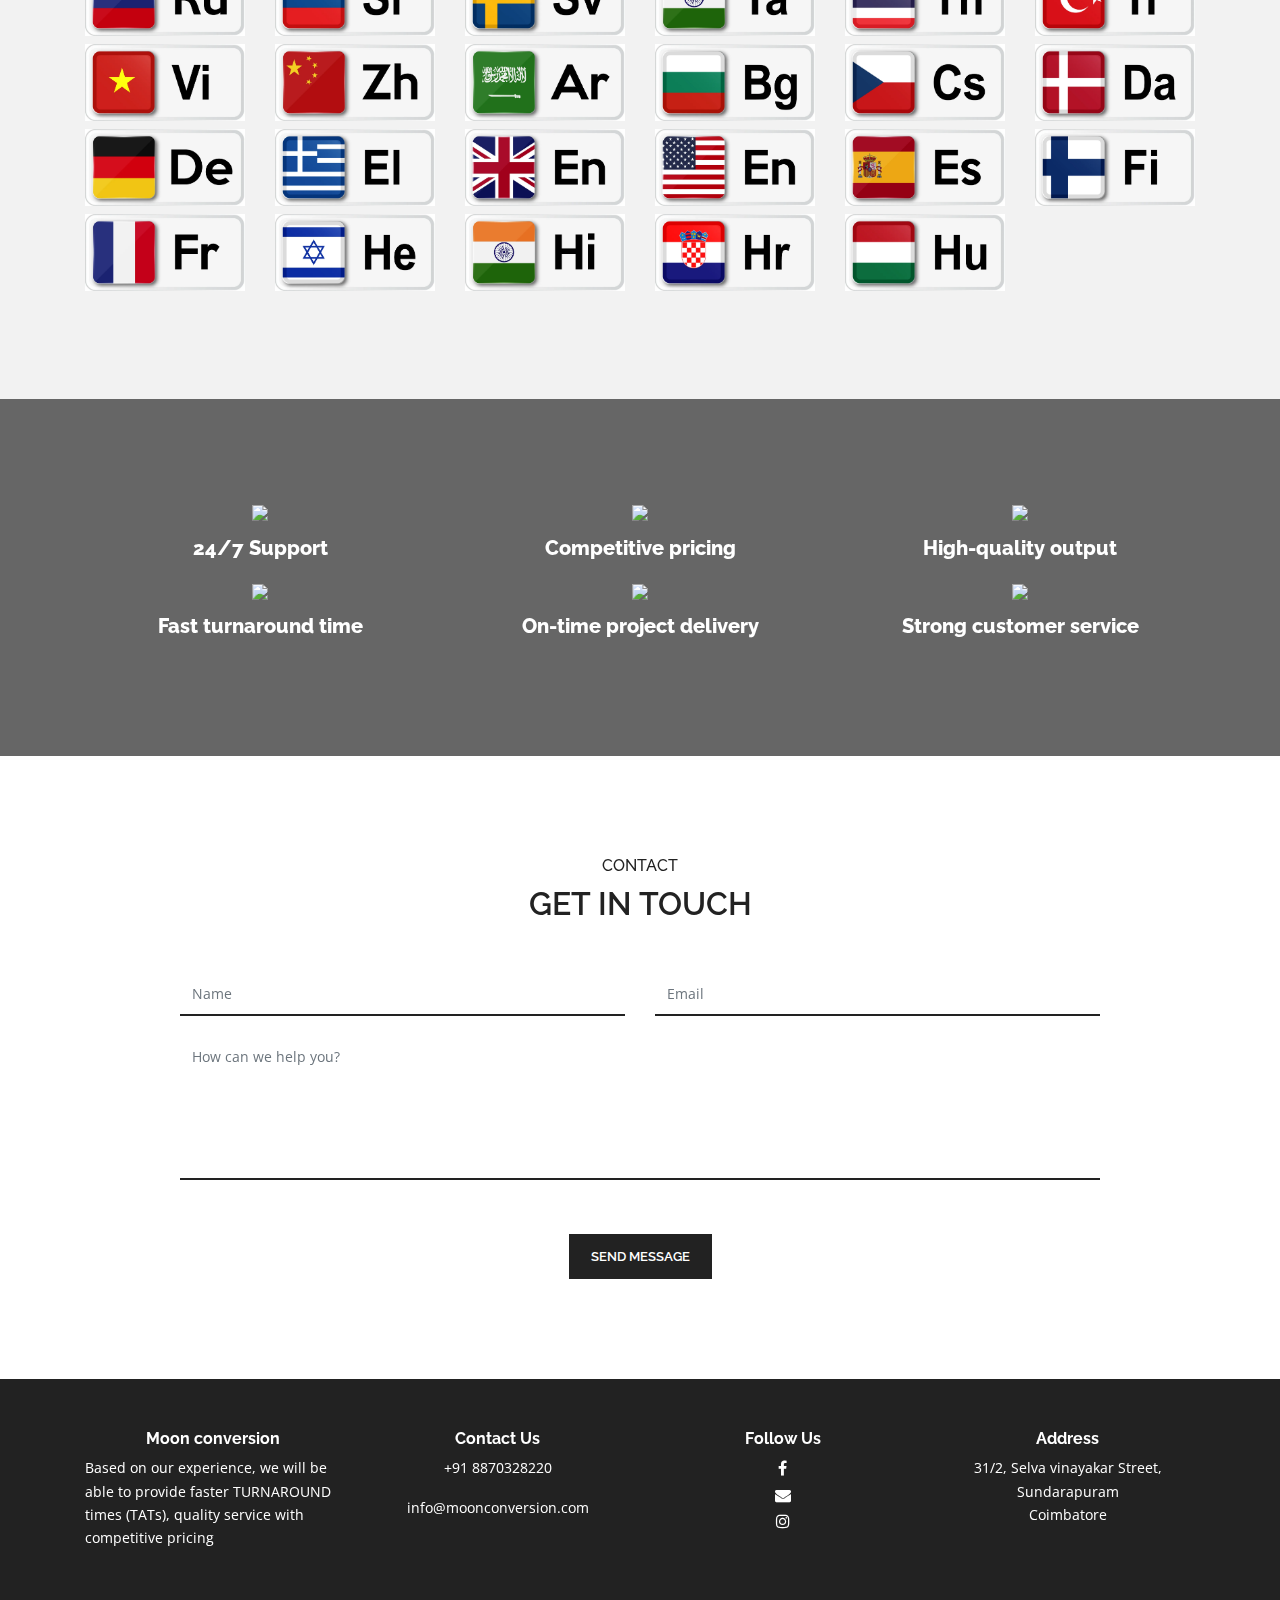
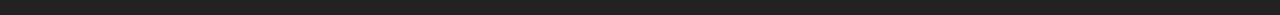
==== commit 399e83b7: "2 commit" ====
--- a/index.html
+++ b/index.html
@@ -85,7 +85,7 @@
                 </div>
             </div>
         </section>
-
+        
         <section class="about pt-100 pb-100" data-scroll-index="1">
             <div class="container">
                 <div class="row">
@@ -308,212 +308,94 @@
                     </div>
                 </div>
                 <div class="row">
-                    <div class="owl-carousel owl-theme">
-                        <div class="blog-item">
-                            <div class="blog-img">
-                                <a href="#">
-                                    <img src="images/portfolio/1.webp" alt="">
-                                </a>
-                            </div>
-                        </div>
-                        <div class="blog-item">
-                            <div class="blog-img">
-                                <a href="#">
-                                    <img src="images/portfolio/2.webp" alt="">
-                                </a>
-                            </div>
-                        </div>
-                        <div class="blog-item">
-                            <div class="blog-img">
-                                <a href="#">
-                                    <img src="images/portfolio/3.webp" alt="">
-                                </a>
-                            </div>
-                        </div>
-                        <div class="blog-item">
-                            <div class="blog-img">
-                                <a href="#">
-                                    <img src="images/portfolio/4.webp" alt="">
-                                </a>
-                            </div>
-                        </div>
-                        <div class="blog-item">
-                            <div class="blog-img">
-                                <a href="#">
-                                    <img src="images/portfolio/5.webp" alt="">
-                                </a>
-                            </div>
-                        </div>
-                        <div class="blog-item">
-                            <div class="blog-img">
-                                <a href="#">
-                                    <img src="images/portfolio/6.webp" alt="">
-                                </a>
-                            </div>
-                        </div>
-                        <div class="blog-item">
-                            <div class="blog-img">
-                                <a href="#">
-                                    <img src="images/portfolio/7.webp" alt="">
-                                </a>
-                            </div>
-                        </div>
-                        <div class="blog-item">
-                            <div class="blog-img">
-                                <a href="#">
-                                    <img src="images/portfolio/8.webp" alt="">
-                                </a>
-                            </div>
-                        </div>
-                        <div class="blog-item">
-                            <div class="blog-img">
-                                <a href="#">
-                                    <img src="images/portfolio/9.webp" alt="">
-                                </a>
-                            </div>
-                        </div>
-                        <div class="blog-item">
-                            <div class="blog-img">
-                                <a href="#">
-                                    <img src="images/portfolio/10.webp" alt="">
-                                </a>
-                            </div>
-                        </div>
-                        <div class="blog-item">
-                            <div class="blog-img">
-                                <a href="#">
-                                    <img src="images/portfolio/11.webp" alt="">
-                                </a>
-                            </div>
-                        </div>
-                        <div class="blog-item">
-                            <div class="blog-img">
-                                <a href="#">
-                                    <img src="images/portfolio/12.webp" alt="">
-                                </a>
-                            </div>
-                        </div>
-                        <div class="blog-item">
-                            <div class="blog-img">
-                                <a href="#">
-                                    <img src="images/portfolio/13.webp" alt="">
-                                </a>
-                            </div>
-                        </div>
-                        <div class="blog-item">
-                            <div class="blog-img">
-                                <a href="#">
-                                    <img src="images/portfolio/14.webp" alt="">
-                                </a>
-                            </div>
-                        </div>
-                        <div class="blog-item">
-                            <div class="blog-img">
-                                <a href="#">
-                                    <img src="images/portfolio/15.webp" alt="">
-                                </a>
-                            </div>
-                        </div>
-                        <div class="blog-item">
-                            <div class="blog-img">
-                                <a href="#">
-                                    <img src="images/portfolio/16.webp" alt="">
-                                </a>
-                            </div>
-                        </div>
-                        <div class="blog-item">
-                            <div class="blog-img">
-                                <a href="#">
-                                    <img src="images/portfolio/17.webp" alt="">
-                                </a>
-                            </div>
-                        </div><div class="blog-item">
-                            <div class="blog-img">
-                                <a href="#">
-                                    <img src="images/portfolio/18.webp" alt="">
-                                </a>
-                            </div>
-                        </div>
-                        <div class="blog-item">
-                            <div class="blog-img">
-                                <a href="#">
-                                    <img src="images/portfolio/19.webp" alt="">
-                                </a>
-                            </div>
-                        </div>
-                        <div class="blog-item">
-                            <div class="blog-img">
-                                <a href="#">
-                                    <img src="images/portfolio/20.webp" alt="">
-                                </a>
-                            </div>
-                        </div>
-                        <div class="blog-item">
-                            <div class="blog-img">
-                                <a href="#">
-                                    <img src="images/portfolio/21.webp" alt="">
-                                </a>
-                            </div>
-                        </div>
-                        <div class="blog-item">
-                            <div class="blog-img">
-                                <a href="#">
-                                    <img src="images/portfolio/22.webp" alt="">
-                                </a>
-                            </div>
-                        </div>
-                        <div class="blog-item">
-                            <div class="blog-img">
-                                <a href="#">
-                                    <img src="images/portfolio/23.webp" alt="">
-                                </a>
-                            </div>
-                        </div>
-                        <div class="blog-item">
-                            <div class="blog-img">
-                                <a href="#">
-                                    <img src="images/portfolio/24.webp" alt="">
-                                </a>
-                            </div>
-                        </div>
-                        <div class="blog-item">
-                            <div class="blog-img">
-                                <a href="#">
-                                    <img src="images/portfolio/25.webp" alt="">
-                                </a>
-                            </div>
-                        </div>
-                        <div class="blog-item">
-                            <div class="blog-img">
-                                <a href="#">
-                                    <img src="images/portfolio/26.webp" alt="">
-                                </a>
-                            </div>
-                        </div>
-                        <div class="blog-item">
-                            <div class="blog-img">
-                                <a href="#">
-                                    <img src="images/portfolio/27.webp" alt="">
-                                </a>
-                            </div>
-                        </div>
-                        <div class="blog-item">
-                            <div class="blog-img">
-                                <a href="#">
-                                    <img src="images/portfolio/28.webp" alt="">
-                                </a>
-                            </div>
-                        </div>
-                        <div class="blog-item">
-                            <div class="blog-img">
-                                <a href="#">
-                                    <img src="images/portfolio/29.webp" alt="">
-                                </a>
-                            </div>
-                        </div>
-                    </div>
-                </div>
-                
+                    <div class="col-md-2 col-6 mb-2">
+                        <img src="images/portfolio/1.webp" alt="">
+                    </div>
+                    <div class="col-md-2 col-6 mb-2">
+                        <img src="images/portfolio/2.webp" alt="">
+                    </div>
+                    <div class="col-md-2 col-6 mb-2">
+                        <img src="images/portfolio/3.webp" alt="">
+                    </div>
+                    <div class="col-md-2 col-6 mb-2">
+                        <img src="images/portfolio/4.webp" alt="">
+                    </div>
+                    <div class="col-md-2 col-6 mb-2">
+                        <img src="images/portfolio/5.webp" alt="">
+                    </div>
+                    <div class="col-md-2 col-6 mb-2">
+                        <img src="images/portfolio/6.webp" alt="">
+                    </div>
+                    <div class="col-md-2 col-6 mb-2">
+                        <img src="images/portfolio/7.webp" alt="">
+                    </div>
+                    <div class="col-md-2 col-6 mb-2">
+                        <img src="images/portfolio/8.webp" alt="">
+                    </div>
+                    <div class="col-md-2 col-6 mb-2">
+                        <img src="images/portfolio/9.webp" alt="">
+                    </div>
+                    <div class="col-md-2 col-6 mb-2">
+                        <img src="images/portfolio/10.webp" alt="">
+                    </div>
+                    <div class="col-md-2 col-6 mb-2">
+                        <img src="images/portfolio/11.webp" alt="">
+                    </div>
+                    <div class="col-md-2 col-6 mb-2">
+                        <img src="images/portfolio/12.webp" alt="">
+                    </div>
+                    <div class="col-md-2 col-6 mb-2">
+                        <img src="images/portfolio/13.webp" alt="">
+                    </div>
+                    <div class="col-md-2 col-6 mb-2">
+                        <img src="images/portfolio/14.webp" alt="">
+                    </div> 
+                    <div class="col-md-2 col-6 mb-2">
+                        <img src="images/portfolio/15.webp" alt="">
+                    </div>
+                    <div class="col-md-2 col-6 mb-2">
+                        <img src="images/portfolio/16.webp" alt="">
+                    </div>
+                    <div class="col-md-2 col-6 mb-2">
+                        <img src="images/portfolio/17.webp" alt="">
+                    </div> 
+                    <div class="col-md-2 col-6 mb-2">
+                        <img src="images/portfolio/18.webp" alt="">
+                    </div>
+                    <div class="col-md-2 col-6 mb-2">
+                        <img src="images/portfolio/19.webp" alt="">
+                    </div>
+                    <div class="col-md-2 col-6 mb-2">
+                        <img src="images/portfolio/20.webp" alt="">
+                    </div>
+                    <div class="col-md-2 col-6 mb-2">
+                        <img src="images/portfolio/21.webp" alt="">
+                    </div>
+                    <div class="col-md-2 col-6 mb-2">
+                        <img src="images/portfolio/22.webp" alt="">
+                    </div>
+                    <div class="col-md-2 col-6 mb-2">
+                        <img src="images/portfolio/23.webp" alt="">
+                    </div>
+                    <div class="col-md-2 col-6 mb-2">
+                        <img src="images/portfolio/24.webp" alt="">
+                    </div>
+                    <div class="col-md-2 col-6 mb-2">
+                        <img src="images/portfolio/25.webp" alt="">
+                    </div>
+                    <div class="col-md-2 col-6 mb-2">
+                        <img src="images/portfolio/26.webp" alt="">
+                    </div>
+                    <div class="col-md-2 col-6 mb-2">
+                        <img src="images/portfolio/27.webp" alt="">
+                    </div>
+                    <div class="col-md-2 col-6 mb-2">
+                        <img src="images/portfolio/28.webp" alt="">
+                    </div>
+                    <div class="col-md-2 col-6 mb-2">
+                        <img src="images/portfolio/29.webp" alt="">
+                    </div>
+                </div>
             </div>
         </section>
        
@@ -654,14 +536,23 @@
                     </div>
                     <div class="col-md-3 col-sm-6">
                         <div class="contact-info">
-                            <h5>Phone No.</h5>
-                            <p>+91 8870328220</p>
+                            <h5>Contact Us</h5>
+                            <a href="tel:+918870328220">
+                                <p>+91 8870328220</p>
+                            </a> 
+                            <a href="mailto:info@moonconversion.com">
+                                <p>info@moonconversion.com</p>
+                            </a>   
                         </div>
                     </div>
                     <div class="col-md-3 col-sm-6">
                         <div class="contact-info">
-                            <h5>Email</h5>
-                            <p>Info@moonconversion.com</p>
+                            <h5>Follow Us</h5>
+                            <div class="social-icons">
+                                <a href="#" class="text-white"><i class="fa fa-facebook"></i></a><br/>
+                                <a href="mailto:Info@moonconversion.com" class="text-white"><i class="fa fa-envelope"></i></a><br/>
+                                <a href="#" class="text-white"><i class="fa fa-instagram"></i></a>
+                            </div>
                         </div>
                     </div>
                     <div class="col-md-3 col-sm-6">
--- a/css/style.css
+++ b/css/style.css
@@ -955,6 +955,10 @@
 {
     max-width: 150px;
 }
+.text-white
+{
+    color: white;
+}
 
 .stats {
     -webkit-background-size: cover;
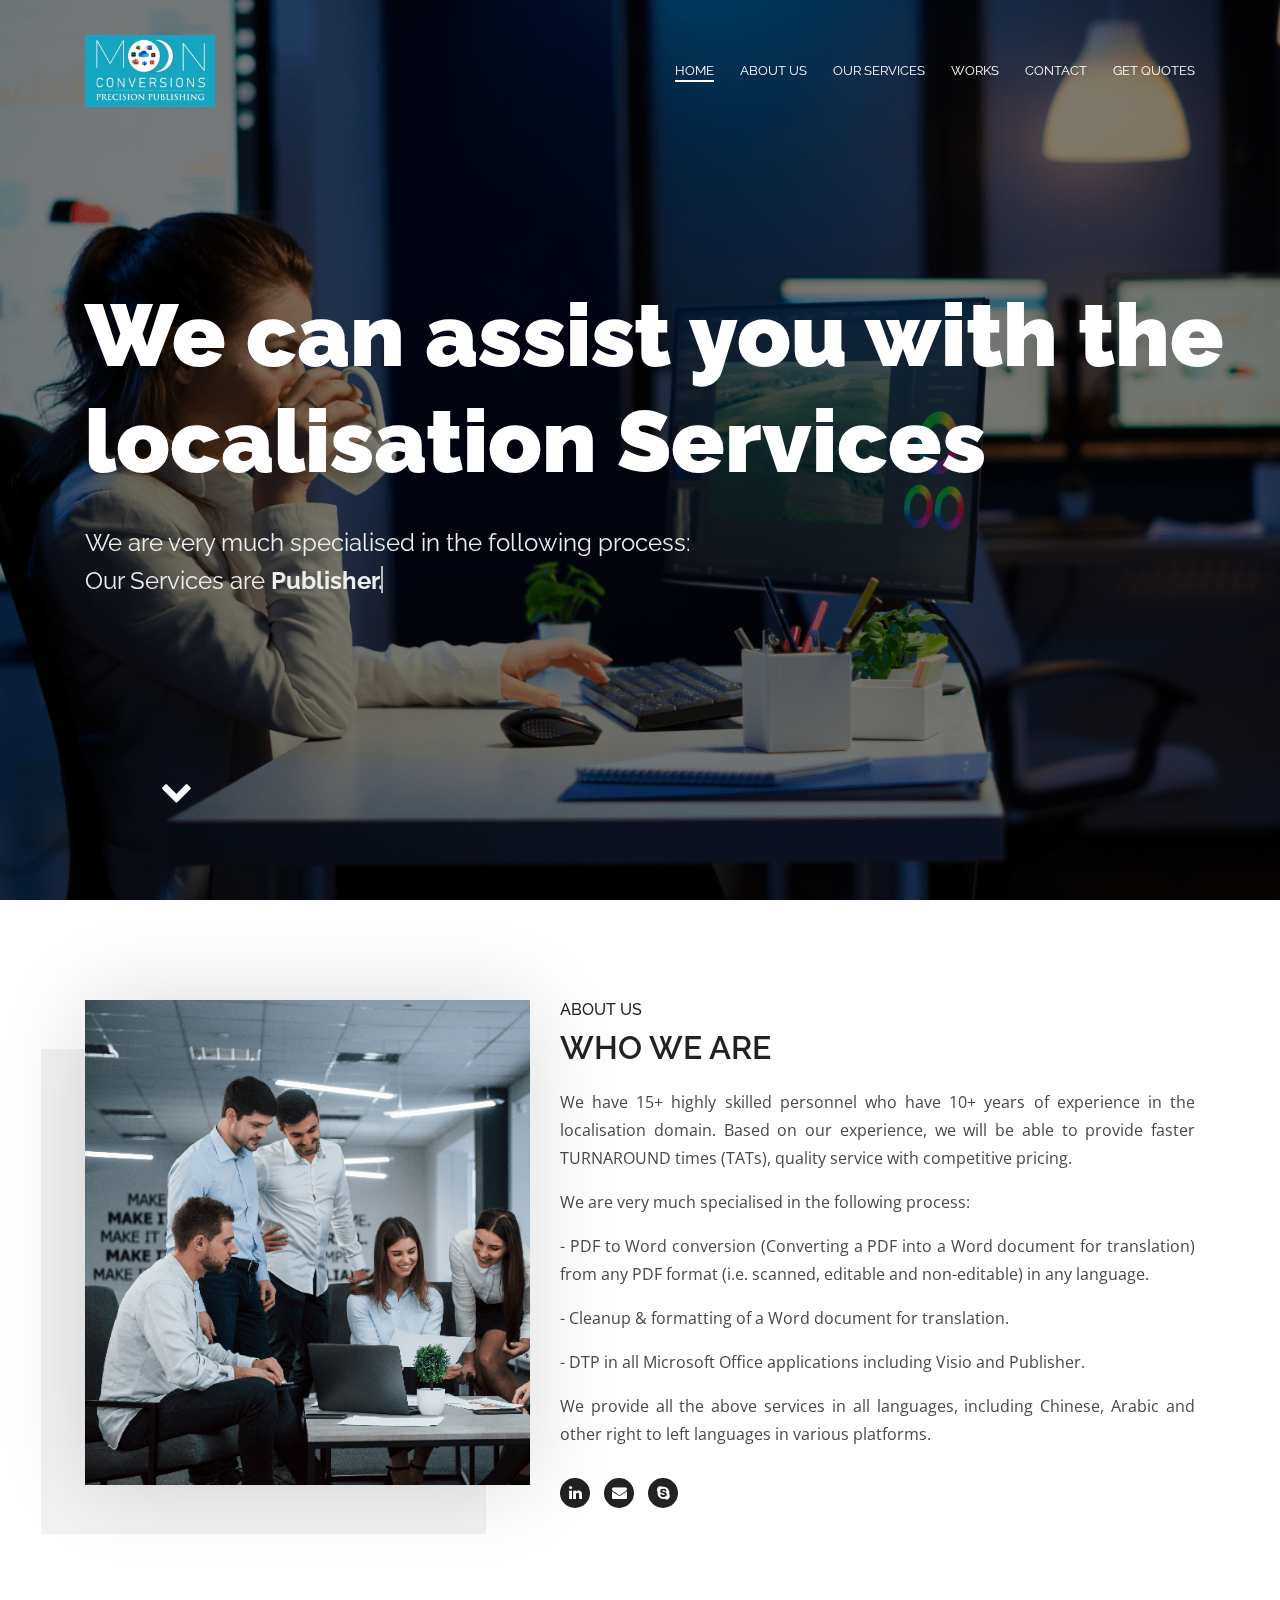
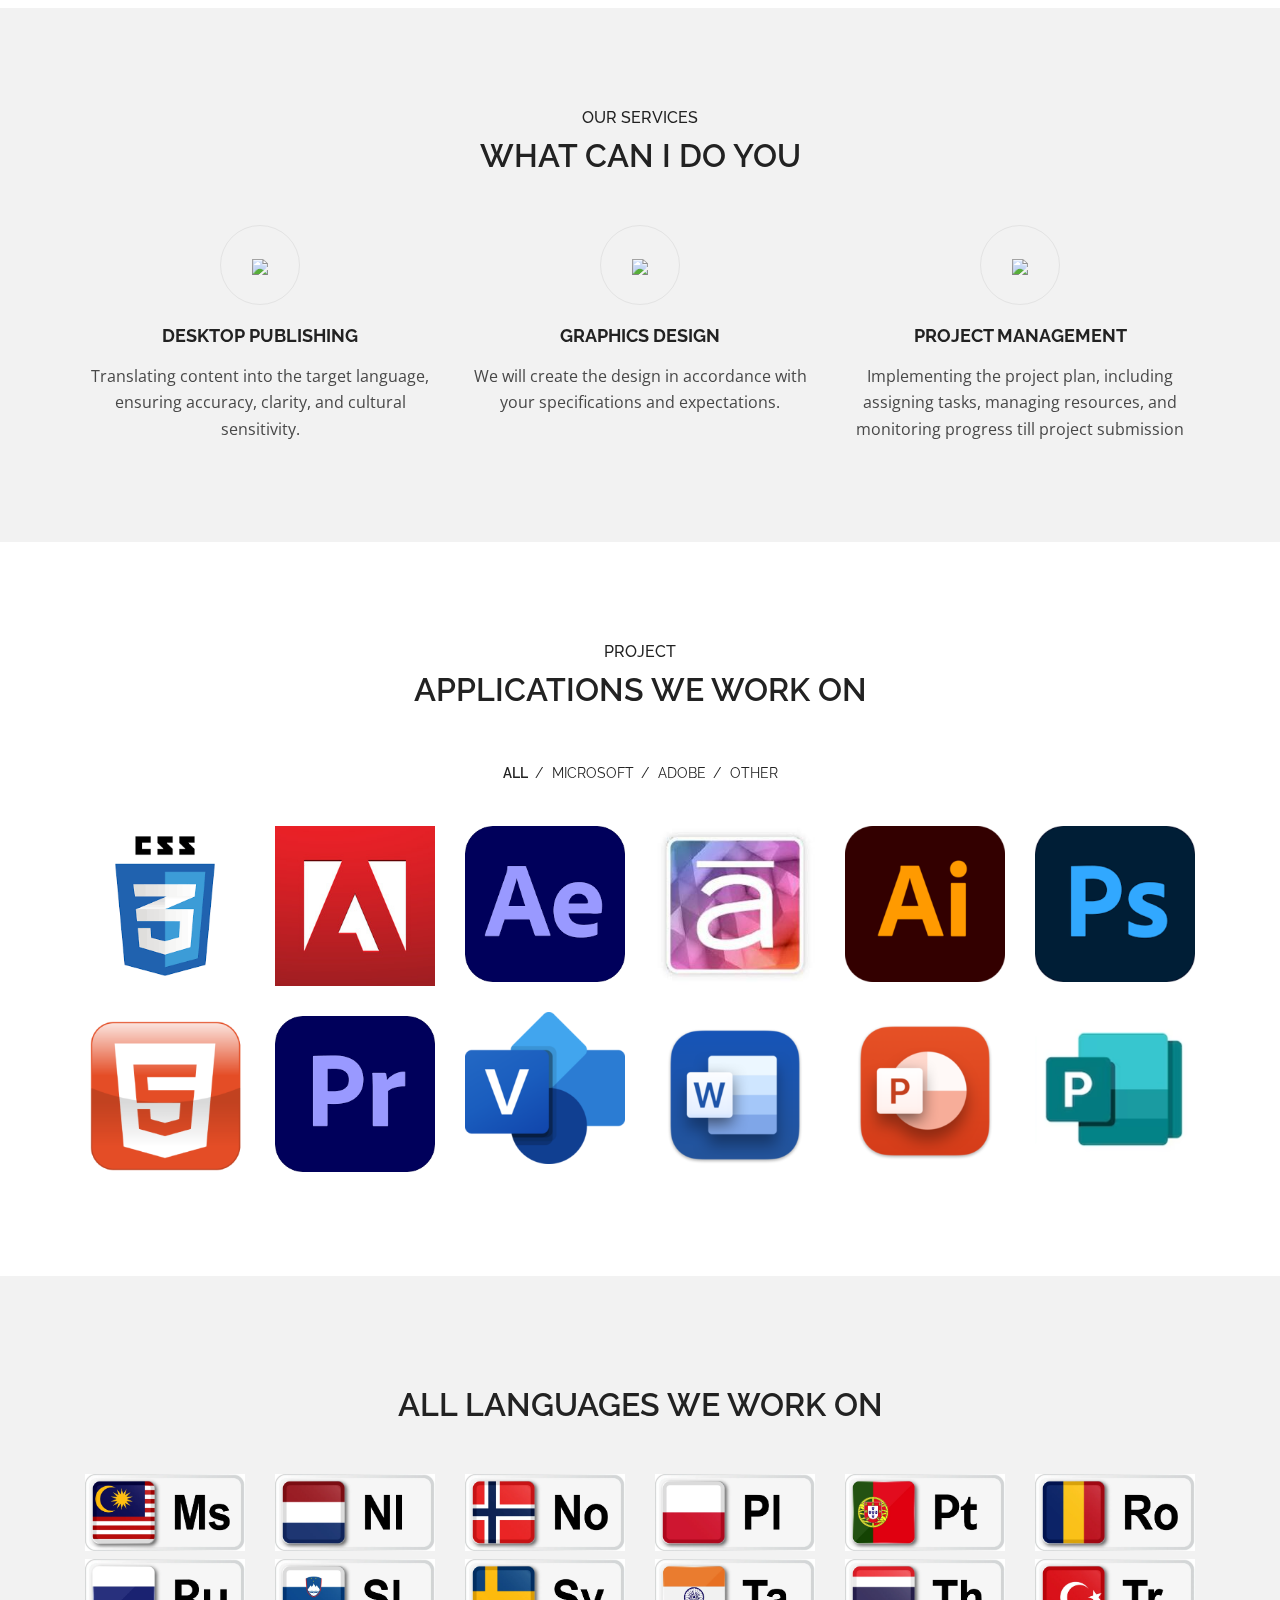
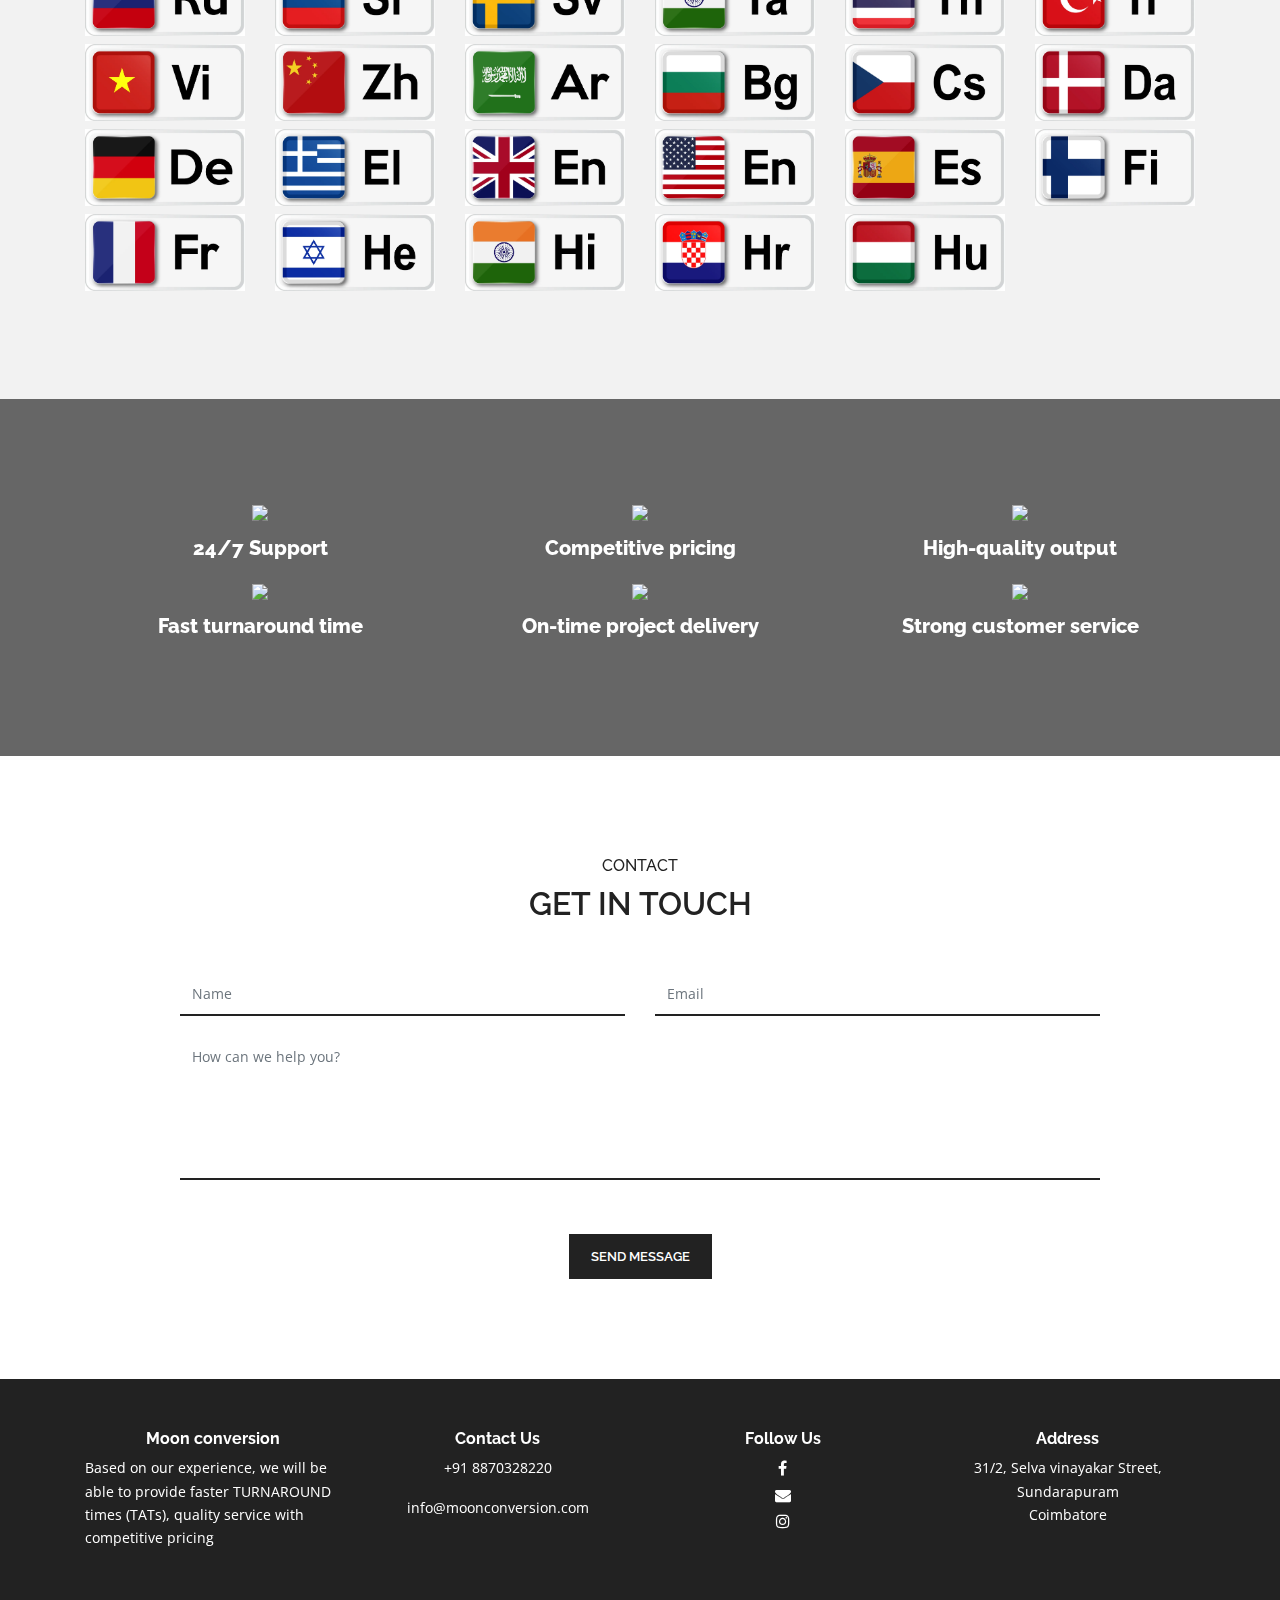
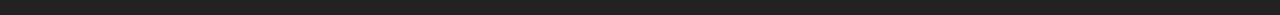
==== commit 845385c4: "logo changes" ====
--- a/index.html
+++ b/index.html
@@ -25,7 +25,7 @@
         <nav class="navbar navbar-expand-lg navbar-dark">
             <div class="container">
                 <a class="navbar-brand logo" href="#">
-                    <img src="./images//WhatsApp Image 2023-03-29 at 9.37.20 PM (1).jpeg" />
+                    <img src="./images/WhatsApp Image 2023-04-04 at 3.43.46 PM.jpg" />
                 </a>
                 <button class="navbar-toggler collapsed" type="button" data-toggle="collapse" data-target="#navbarCollapse" aria-controls="navbarCollapse" aria-expanded="false" aria-label="Toggle navigation">
                     <span class="navbar-toggler-icon"></span>
@@ -119,9 +119,9 @@
                                 We provide all the above services in all languages, including Chinese, Arabic and other right to left languages in various platforms.
                             </p>
                             <div class="social-icons">
-                                <a href="#"><i class="fa fa-facebook"></i></a>
+                                <a href="https://www.linkedin.com/in/james-albert-966061270/" target="_blank"><i class="fa fa-linkedin"></i></a>
                                 <a href="mailto:Info@moonconversion.com"><i class="fa fa-envelope"></i></a>
-                                <a href="#"><i class="fa fa-instagram"></i></a>
+                                <a href="skype:Moon Conversions?call" target="_blank"><i class="fa fa-skype"></i></a>
                             </div>
                         </div>
                     </div>
--- a/css/style.css
+++ b/css/style.css
@@ -953,7 +953,7 @@
 }
 .navbar-brand img
 {
-    max-width: 150px;
+    max-width: 130px;
 }
 .text-white
 {
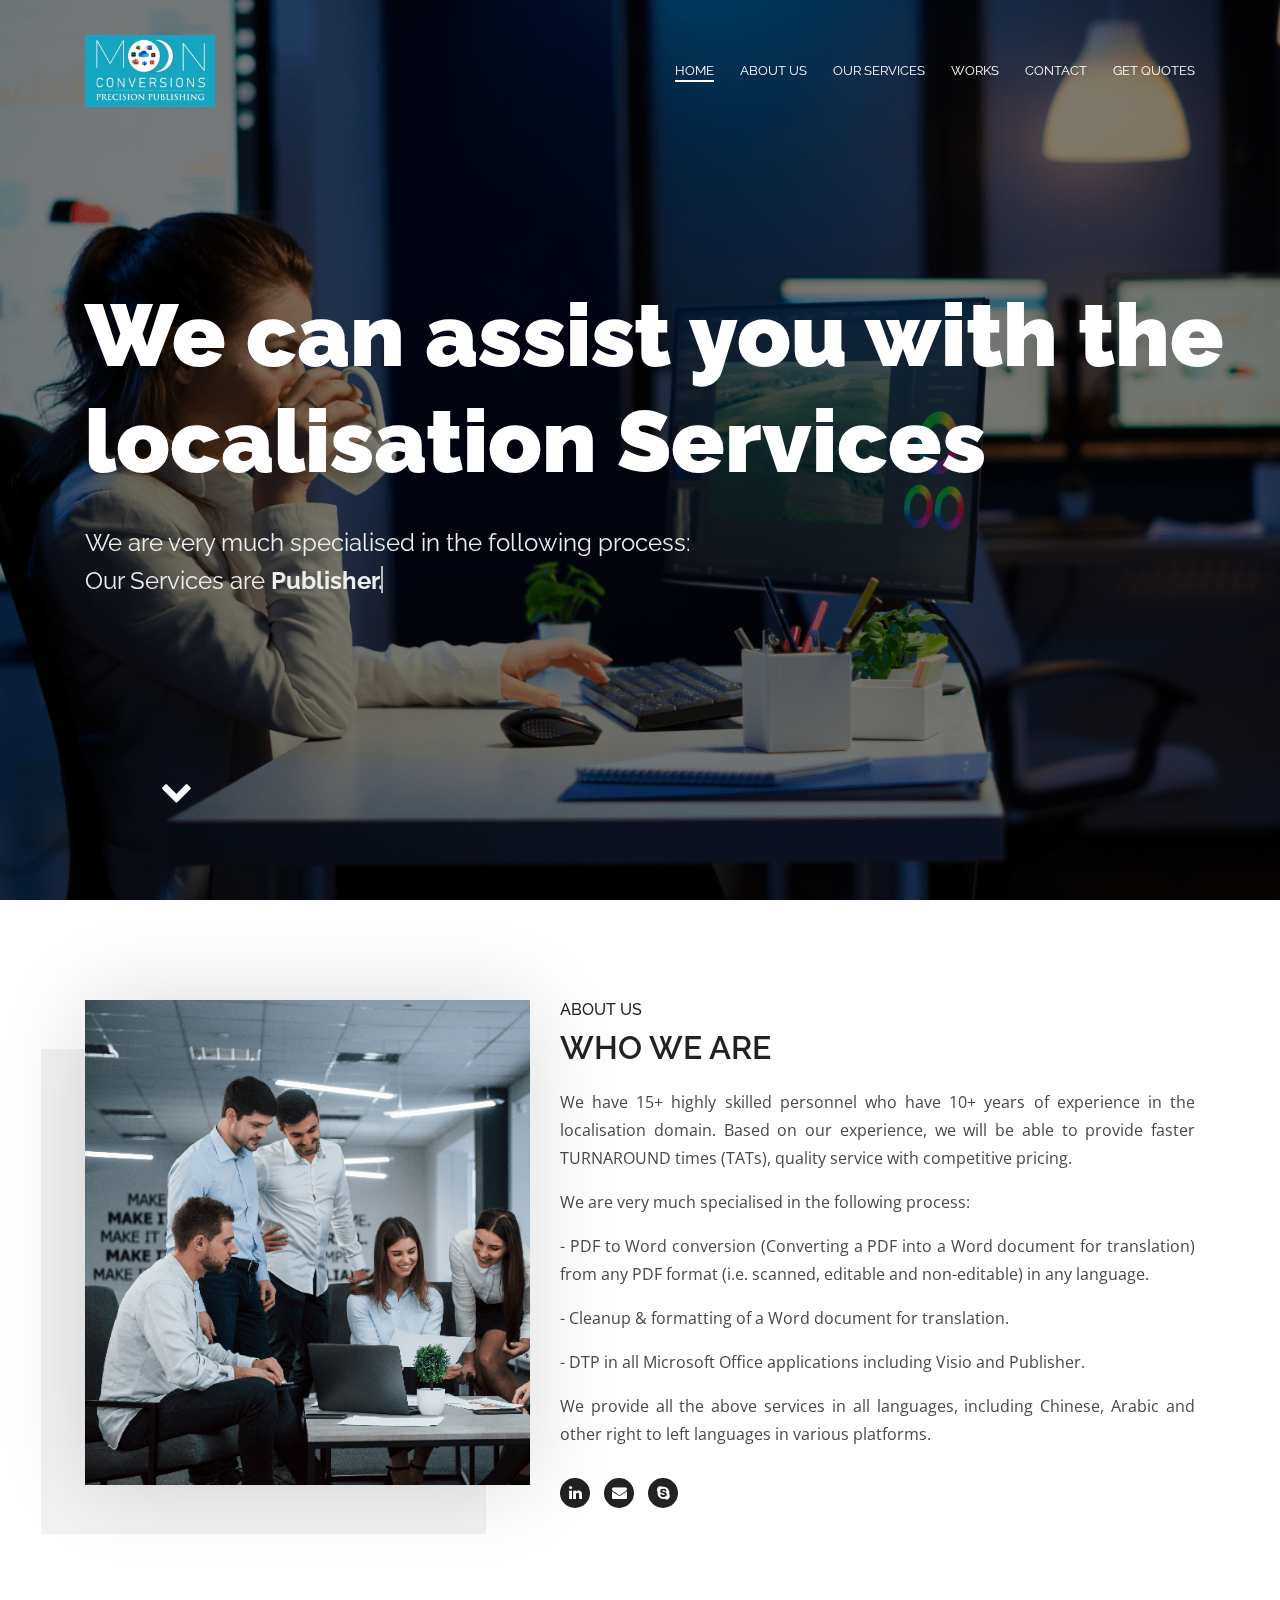
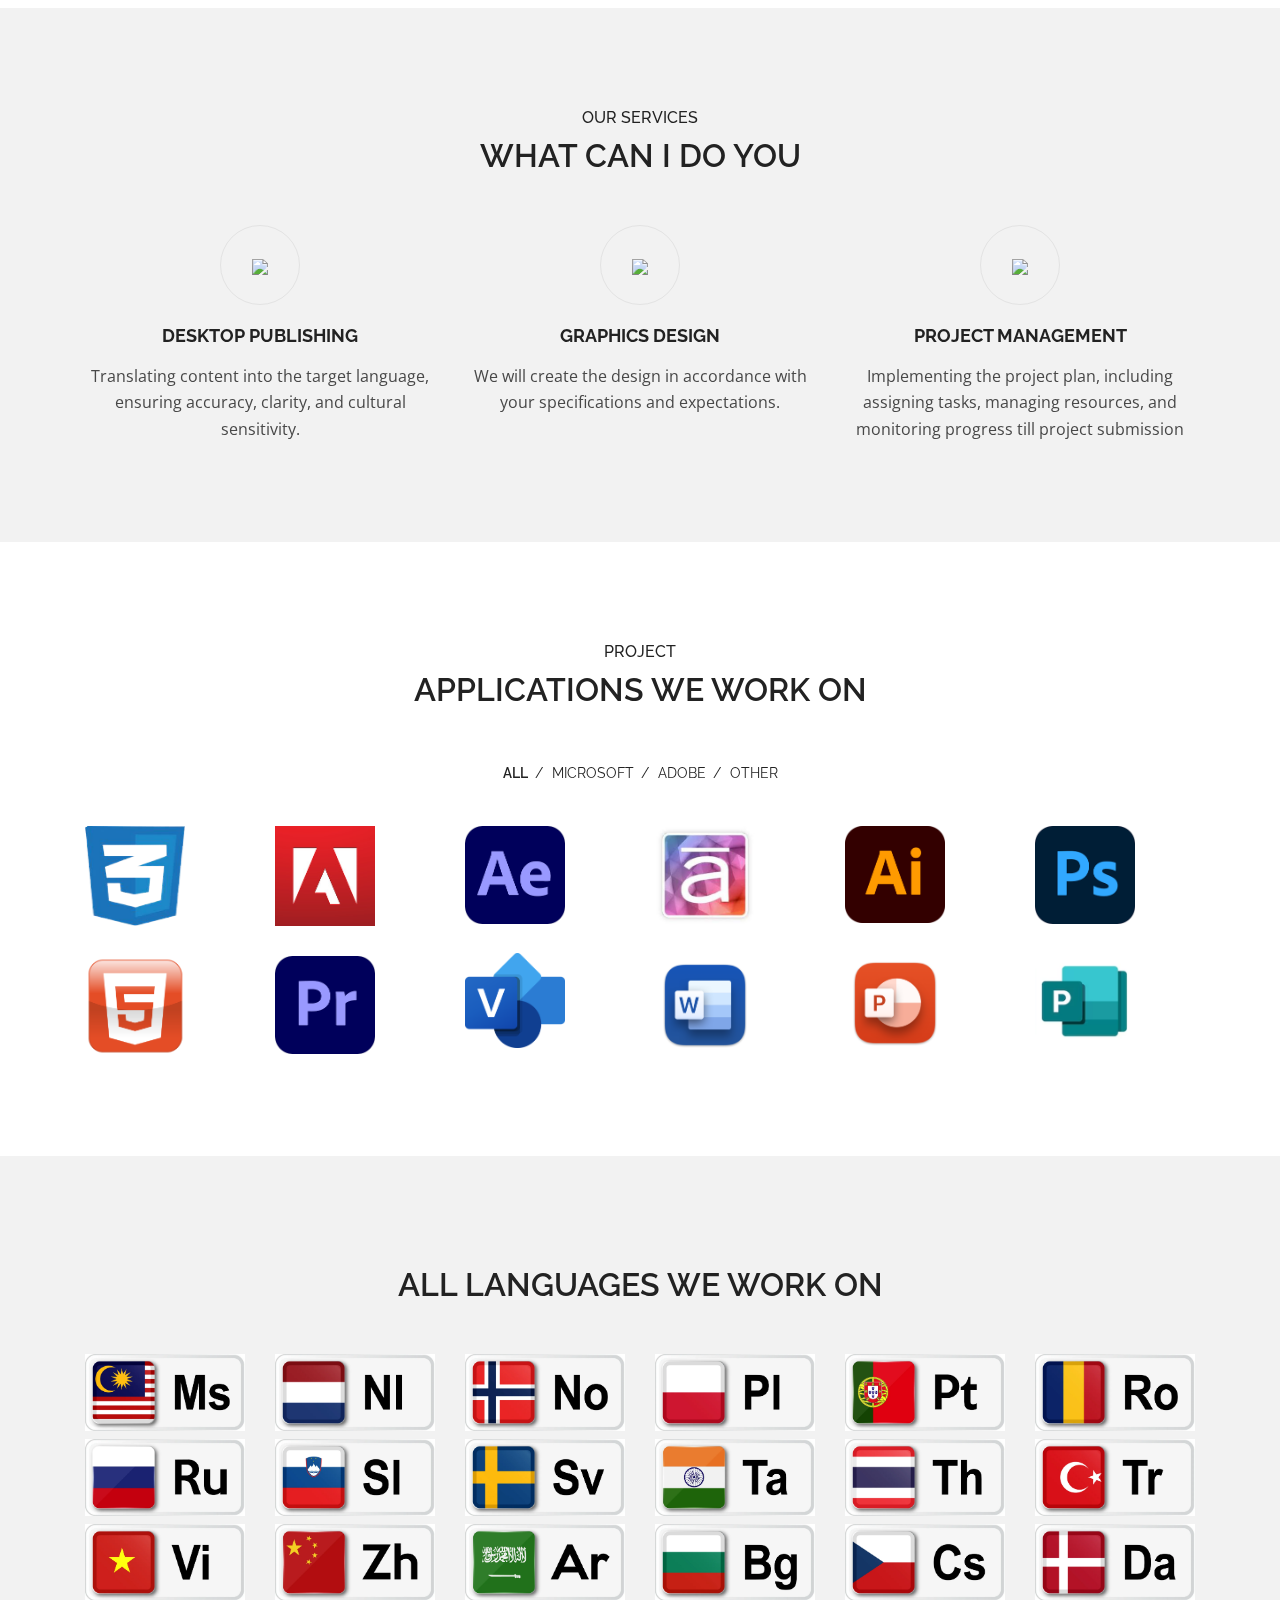
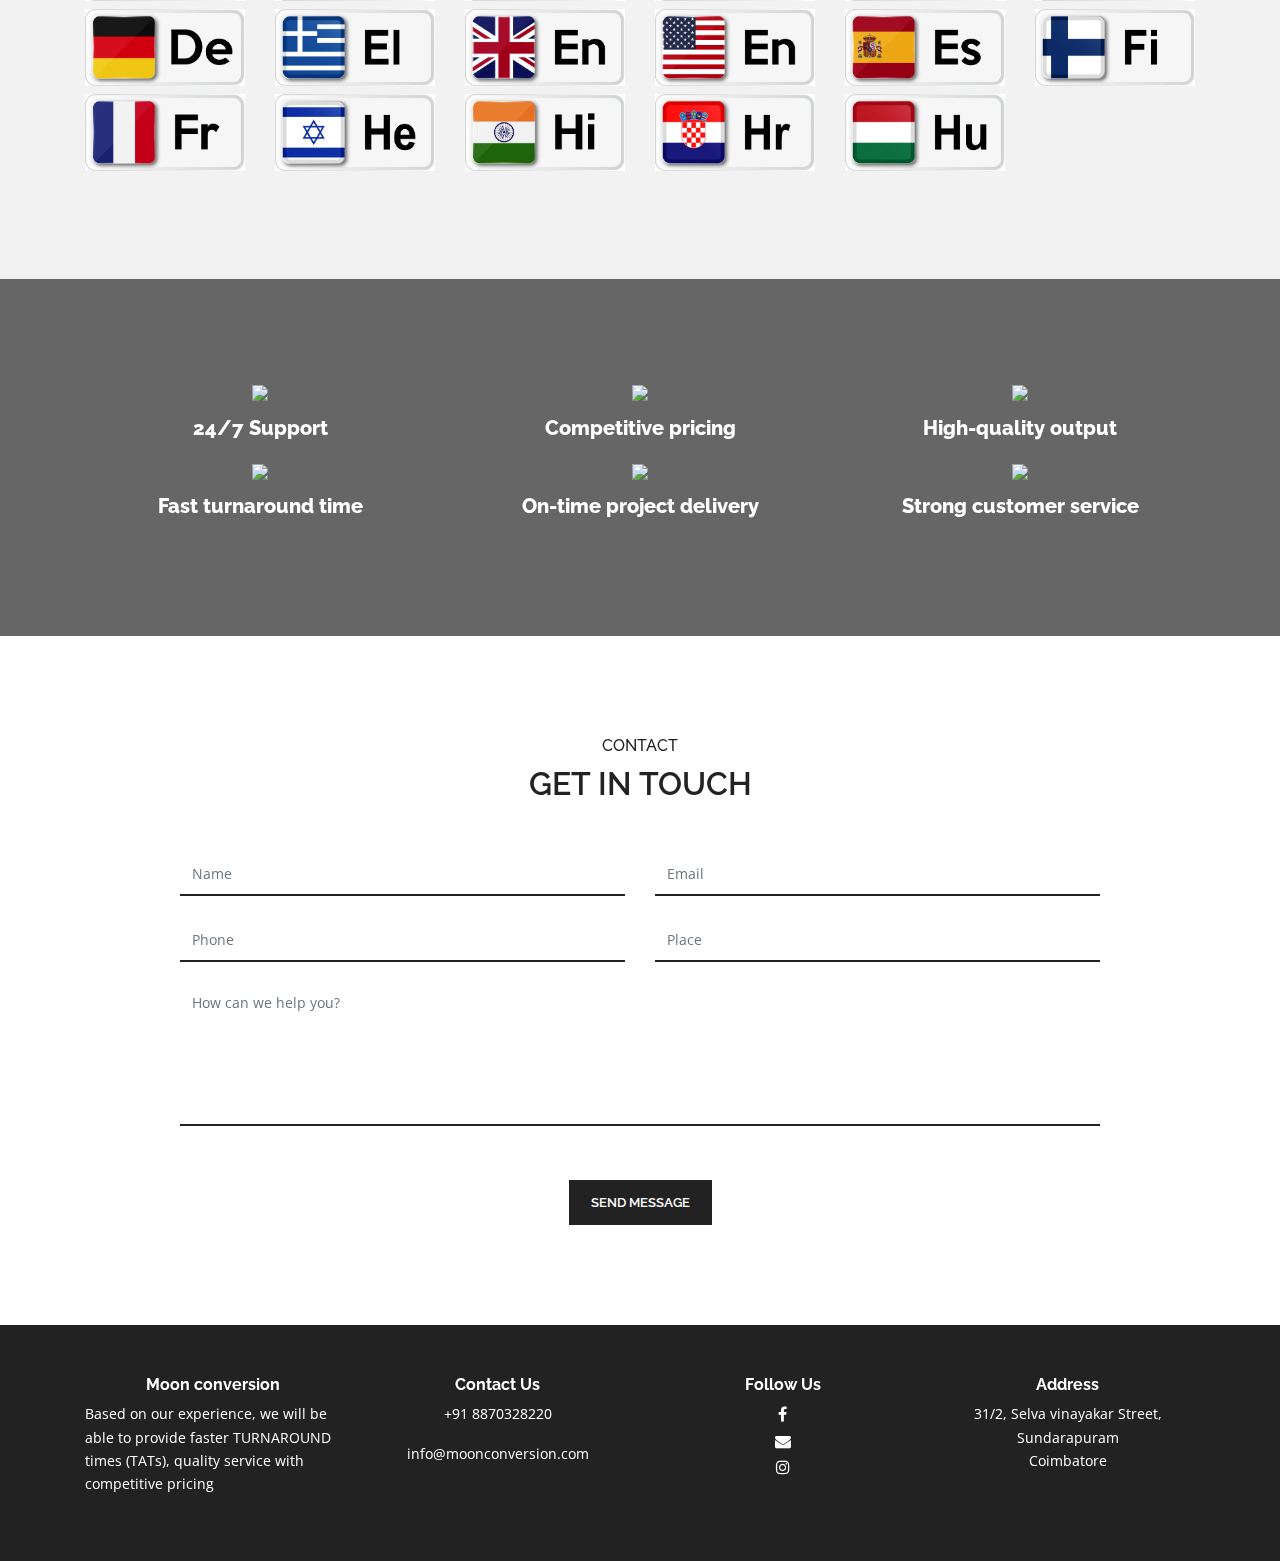
==== commit 3870d900: "logo changes" ====
--- a/index.html
+++ b/index.html
@@ -233,62 +233,62 @@
                     </div>
                 </div>
                 <div class="row portfolio-items">
-                    <div class="col-lg-2 col-md-6 item other">
+                    <div class="col-lg-2 col-md-6 col-6 item other">
                         <div class="item-content">
                             <img src="images/portfolio/1.png" alt="">
                         </div>
                     </div>
-                    <div class="col-lg-2 col-md-6 item adobe">
+                    <div class="col-lg-2 col-md-6 col-6 item adobe">
                         <div class="item-content">
                             <img src="images/portfolio/2.jpg" alt="">
                         </div>
                     </div>
-                    <div class="col-lg-2 col-md-6 item adobe">
+                    <div class="col-lg-2 col-md-6 col-6 item adobe">
                         <div class="item-content">
                             <img src="images/portfolio/3.png" alt="">
                         </div>
                     </div>
-                    <div class="col-lg-2 col-md-6 item other">
+                    <div class="col-lg-2 col-md-6 col-6 item other">
                         <div class="item-content">
                             <img src="images/portfolio/4.jpg" alt="">
                         </div>
                     </div>
-                    <div class="col-lg-2 col-md-6 item microsoft">
+                    <div class="col-lg-2 col-md-6 col-6 item microsoft">
                         <div class="item-content">
                             <img src="images/portfolio/6.png" alt="">
                         </div>
                     </div>
-                    <div class="col-lg-2 col-md-6 item adobe">
+                    <div class="col-lg-2 col-md-6 col-6 item adobe">
                         <div class="item-content">
                             <img src="images/portfolio/7.png" alt="">
                         </div>
                     </div>
-                    <div class="col-lg-2 col-md-6 item microsoft">
+                    <div class="col-lg-2 col-md-6 col-6 item microsoft">
                         <div class="item-content">
                             <img src="images/portfolio/8.png" alt="">
                         </div>
                     </div>
-                    <div class="col-lg-2 col-md-6 item microsoft">
+                    <div class="col-lg-2 col-md-6 col-6 item microsoft">
                         <div class="item-content">
                             <img src="images/portfolio/9.png" alt="">
                         </div>
                     </div>
-                    <div class="col-lg-2 col-md-6 item microsoft">
+                    <div class="col-lg-2 col-md-6 col-6 item microsoft">
                         <div class="item-content">
                             <img src="images/portfolio/10.png" alt="">
                         </div>
                     </div>
-                    <div class="col-lg-2 col-md-6 item microsoft">
+                    <div class="col-lg-2 col-md-6 col-6 item microsoft">
                         <div class="item-content">
                             <img src="images/portfolio/11.png" alt="">
                         </div>
                     </div>
-                    <div class="col-lg-2 col-md-6 item other">
+                    <div class="col-lg-2 col-md-6 col-6 item other">
                         <div class="item-content">
                             <img src="images/portfolio/12.png" alt="">
                         </div>
                     </div>
-                    <div class="col-lg-2 col-md-6 item adobe">
+                    <div class="col-lg-2 col-md-6 col-6 item adobe">
                         <div class="item-content">
                             <img src="images/portfolio/13.png" alt="">
                         </div>
@@ -508,6 +508,12 @@
                                 <div class="col-md-6 form-group">
                                     <input type="email" class="form-control con-validate" id="contact-email" placeholder="Email" >
                                 </div>
+                                <div class="col-md-6 form-group">
+                                    <input type="tel" class="form-control con-validate" id="contact-phone" placeholder="Phone" >
+                                </div>
+                                <div class="col-md-6 form-group">
+                                    <input type="text" class="form-control con-validate" id="contact-place" placeholder="Place" >
+                                </div>                                
                                 <div class="col-md-12 form-group">
                                     <textarea class="form-control con-validate" id="contact-message" placeholder="How can we help you?" rows=6 ></textarea>
                                 </div>
--- a/css/style.css
+++ b/css/style.css
@@ -955,6 +955,11 @@
 {
     max-width: 130px;
 }
+.item-content img
+{
+    max-width: 100px;
+    max-height: 100px;
+}
 .text-white
 {
     color: white;
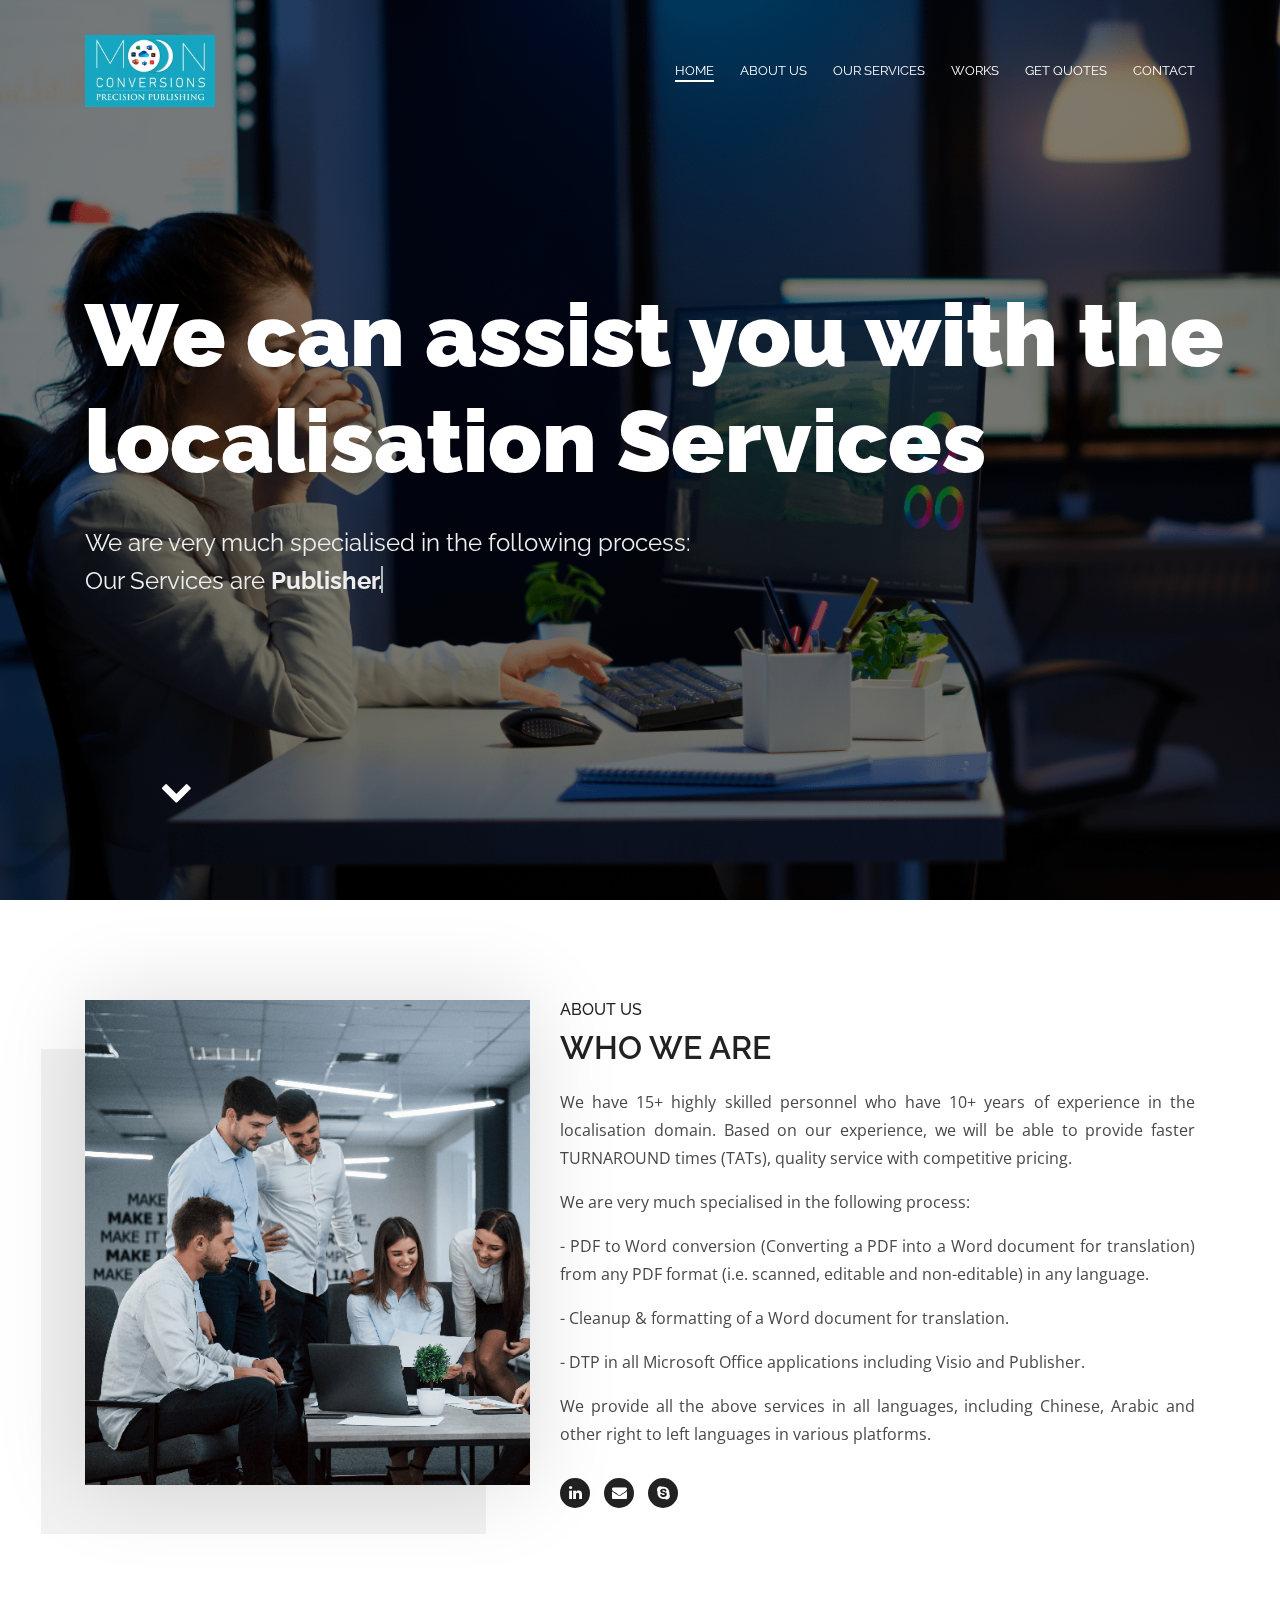
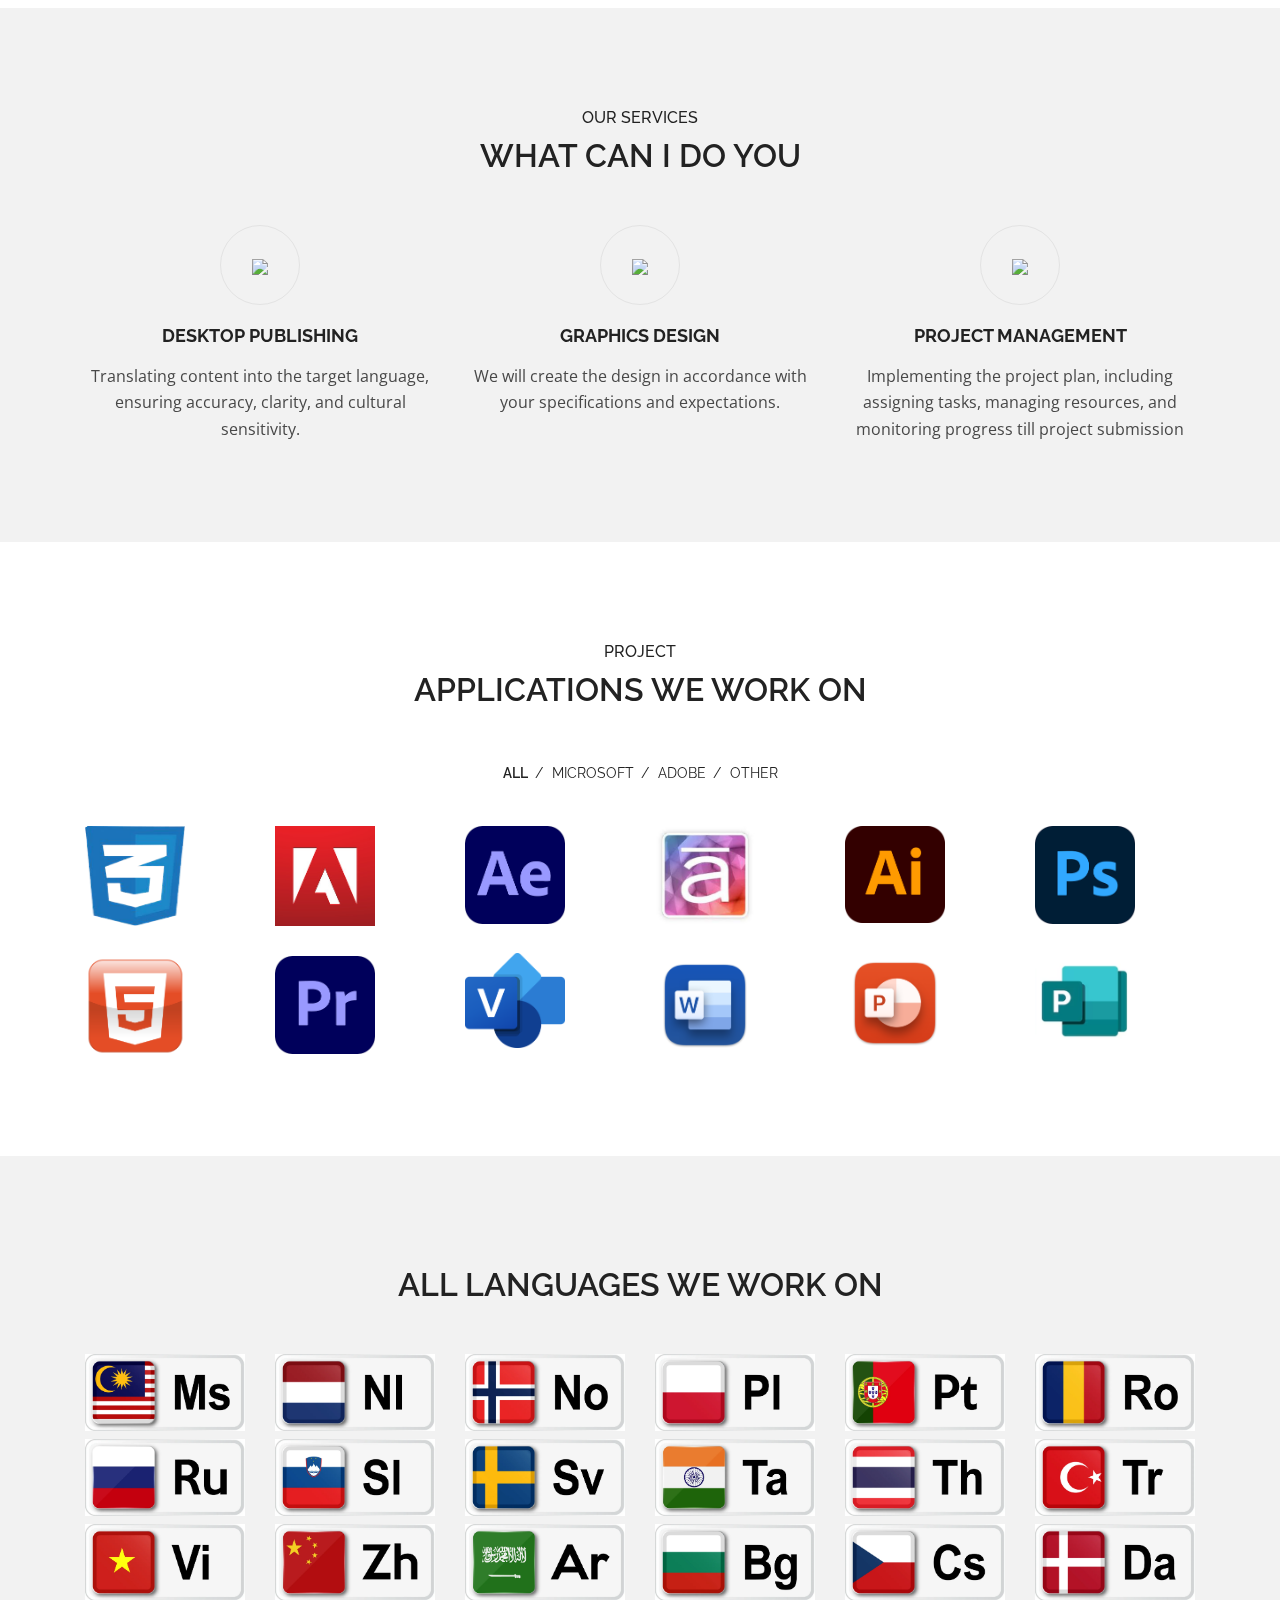
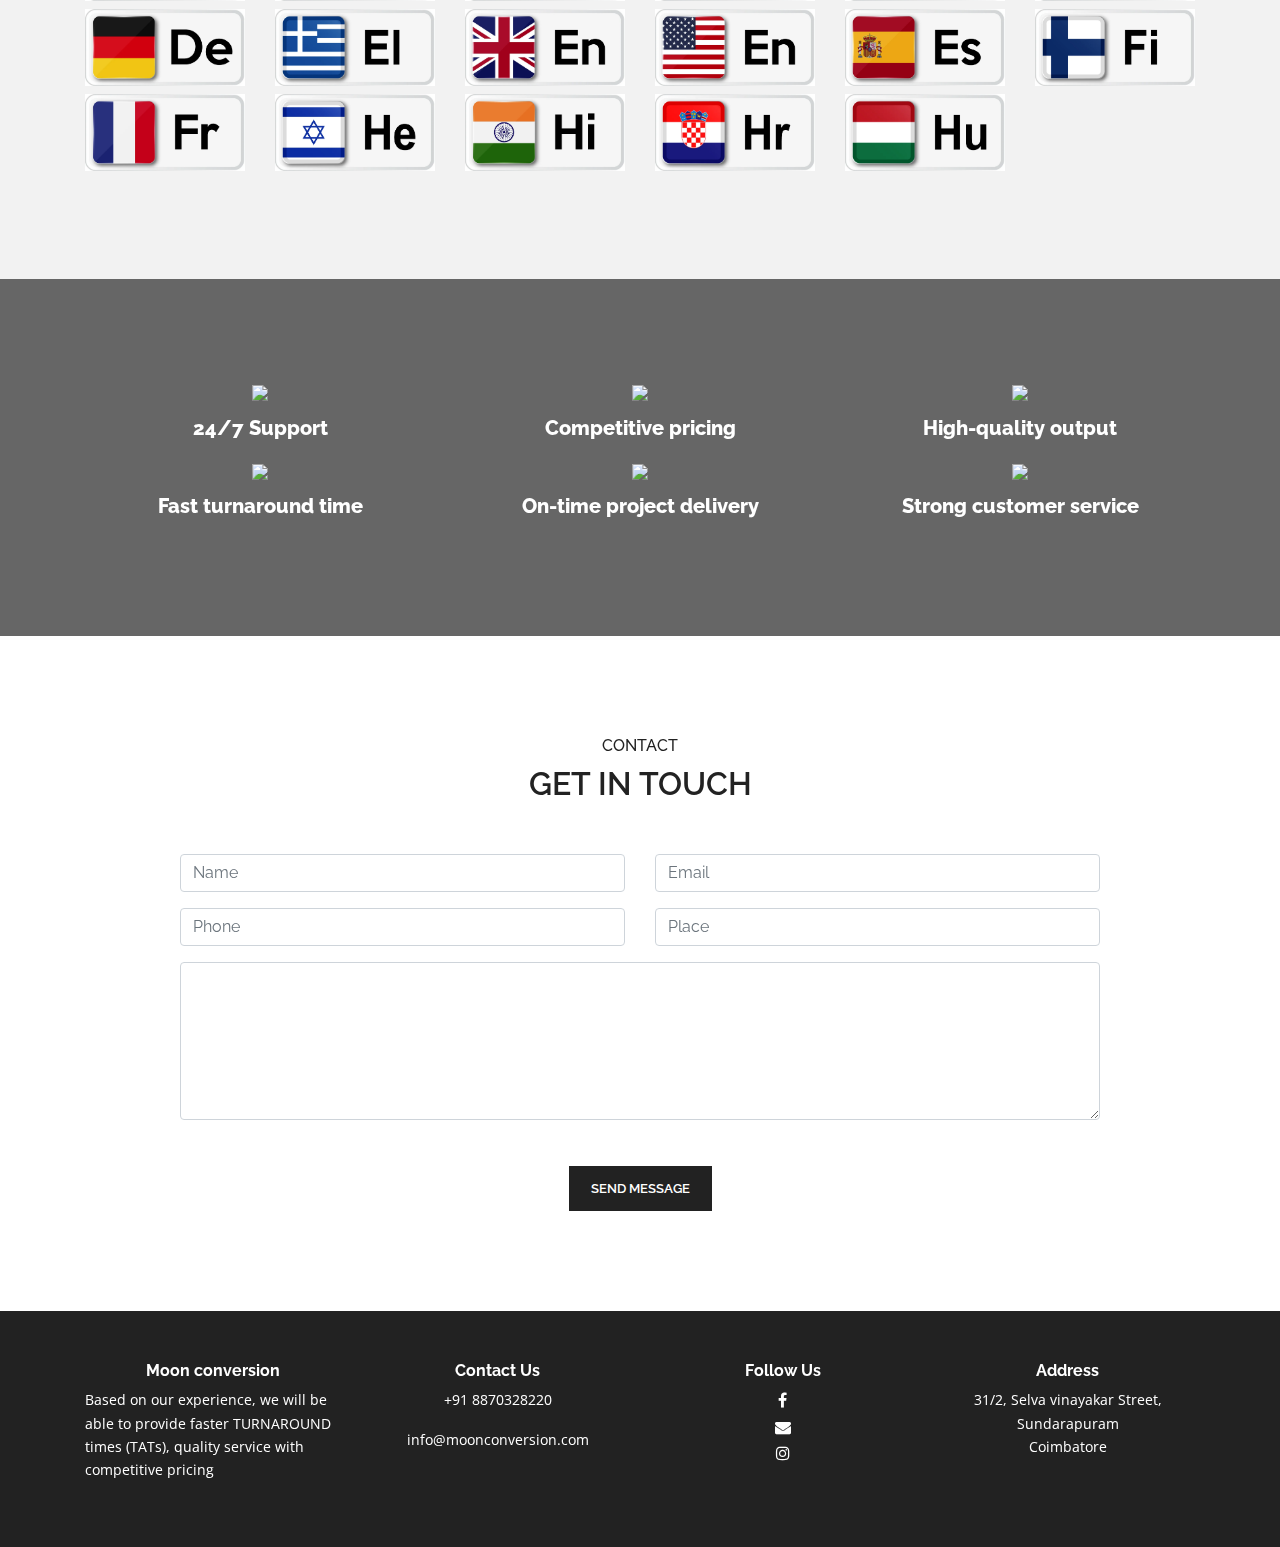
==== commit 87cfa6ae: "finally email js add" ====
--- a/index.html
+++ b/index.html
@@ -44,11 +44,12 @@
                         <li class="nav-item">
                             <a href="#" class="nav-link" data-scroll-nav="4">Works</a>
                         </li>
+                        
+                        <li class="nav-item">
+                            <a href="#" class="nav-link" data-scroll-nav="5">Get Quotes</a>
+                        </li>
                         <li class="nav-item">
                             <a href="#" class="nav-link" data-scroll-nav="6">Contact</a>
-                        </li>
-                        <li class="nav-item">
-                            <a href="#" class="nav-link" data-scroll-nav="5">Get Quotes</a>
                         </li>
                     </ul>
                 </div>
@@ -500,25 +501,28 @@
                 </div>
                 <div class="row">
                     <div class="col-lg-10 offset-lg-1">
-                        <form id='contact-form' method='POST'><input type='hidden' name='form-name' value='contactForm' />
+                        <form action="mail.php" method="POST">
+                            <input type='hidden' name='form-name' value='contactForm' />
                             <div class="row">
                                 <div class="col-md-6 form-group">
-                                    <input type="text" class="form-control con-validate" id="contact-name" placeholder="Name" minlength=3 >
+                                    <input type="text" name="Name" class="form-control con-validate" id="contact-name" placeholder="Name" minlength=3 >
                                 </div>
                                 <div class="col-md-6 form-group">
-                                    <input type="email" class="form-control con-validate" id="contact-email" placeholder="Email" >
+                                    <input type="email" name="email" class="form-control con-validate" id="contact-email" placeholder="Email" required>
                                 </div>
                                 <div class="col-md-6 form-group">
-                                    <input type="tel" class="form-control con-validate" id="contact-phone" placeholder="Phone" >
+                                    <input type="tel" name="phone" class="form-control con-validate" id="contact-phone" placeholder="Phone" required>
                                 </div>
                                 <div class="col-md-6 form-group">
-                                    <input type="text" class="form-control con-validate" id="contact-place" placeholder="Place" >
+                                    <input type="text" name="msg" class="form-control con-validate" id="contact-place" placeholder="Place" required>
                                 </div>                                
                                 <div class="col-md-12 form-group">
-                                    <textarea class="form-control con-validate" id="contact-message" placeholder="How can we help you?" rows=6 ></textarea>
+                                    <textarea class="form-control con-validate" id="contact-message" placeholder="How can we help you?" rows=6 required>
+
+                                    </textarea>
                                 </div>
                                 <div class="col-md-12 text-center">
-                                    <button id="contact-submit" class="mt-30 main-btn">
+                                    <button id="contact-submit" class="mt-30 main-btn" type="submit" value="Submit">
                                         Send Message
                                     </button>
                                 </div>
